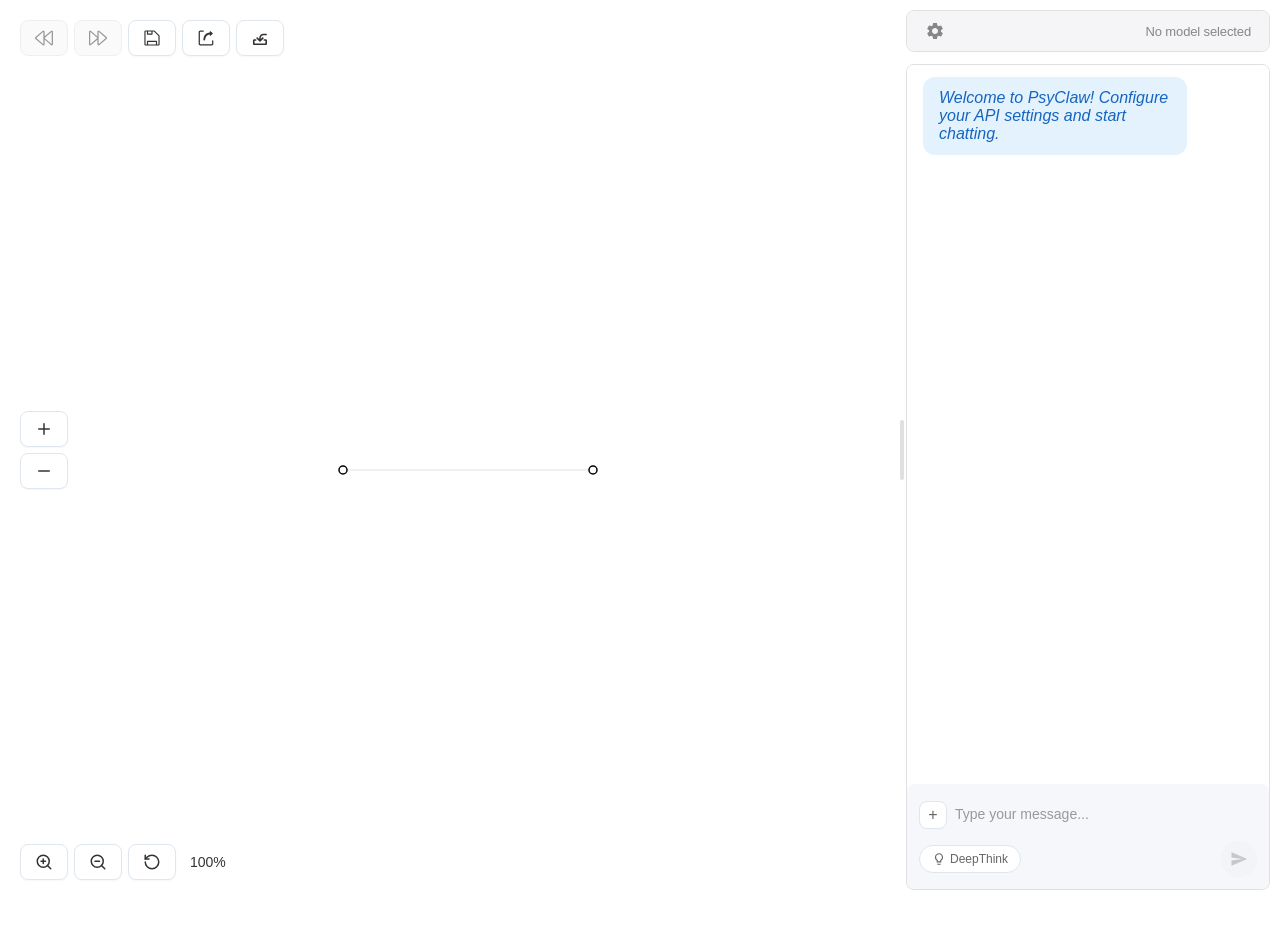
==== card.html @ e0f22694 "refactor(loop): 合并层级计算函数并优化预览逻辑 docs: 更新删除routine后的流程图重建文档  fix(loop): 修复label验证逻辑的bug" ====
<!DOCTYPE html>
<html lang="zh-CN">
<head>
    <meta charset="UTF-8">
    <meta name="viewport" content="width=device-width, initial-scale=1.0">
    <title>PsyClaw</title>
    <style>
        * {
            margin: 0;
            padding: 0;
            box-sizing: border-box;
        }

        body {
            display: block;
            background: #ffffff;
            font-family: -apple-system, BlinkMacSystemFont, 'SF Pro Text', 'Helvetica Neue', Arial, sans-serif;
            overflow: hidden;
            padding: 20px;
            padding-right: 340px;
            transition: padding-right 0.1s ease;
        }

        .main-content {
            display: flex;
            gap: 20px;
            align-items: flex-start;
            justify-content: flex-start;
            flex-wrap: nowrap;
        }

        .canvas-container {
            margin-left: 0;
        }

        .container {
            position: relative;
        }

        canvas {
            background: #ffffff;
            cursor: grab;
            display: block;
            margin: auto;
            overflow: hidden;
        }

        .avtp-form {
            position: fixed;
            left: -320px;
            top: 50%;
            transform: translateY(-50%);
            width: 280px;
            max-height: 60vh;
            background: #ffffff;
            border-radius: 12px;
            box-shadow: 0 8px 30px rgba(0, 0, 0, 0.25), 0 2px 10px rgba(0, 0, 0, 0.15);
            padding: 0;
            transition: left 0.3s ease, width 0.3s ease;
            z-index: 2001;
            display: flex;
            flex-direction: column;
            overflow: hidden;
        }

        .avtp-form.visible {
            left: 20px;
        }

        .avtp-form.wide {
            width: 450px;
            max-height: 70vh;
        }

        .avtp-form-header {
            display: flex;
            justify-content: space-between;
            align-items: center;
            padding: 12px 20px;
            border-bottom: 1px solid #e0e0e0;
            flex-shrink: 0;
            background: #ffffff;
            box-shadow: 0 4px 12px rgba(0, 0, 0, 0.1);
        }

        .avtp-form-content {
            flex: 1;
            overflow-y: auto;
            padding: 20px;
        }

        .avtp-form-content::-webkit-scrollbar {
            display: none;
        }

        .avtp-form-title {
            font-size: 16px;
            font-weight: 600;
            color: #000000;
        }

        .avtp-form-close {
            width: 28px;
            height: 28px;
            border: none;
            background: #f5f5f5;
            border-radius: 6px;
            font-size: 25px;
            cursor: pointer;
            display: flex;
            align-items: center;
            justify-content: center;
            color: #666666;
            transition: all 0.2s;
        }

        .avtp-form-close:hover {
            background: #e0e0e0;
            color: #000000;
        }

        .avtp-form-back {
            width: 28px;
            height: 28px;
            border: none;
            background: #f5f5f5;
            border-radius: 6px;
            cursor: pointer;
            display: flex;
            align-items: center;
            justify-content: center;
            transition: all 0.2s;
            margin-right: 8px;
            padding: 0;
        }

        .avtp-form-back img {
            width: 18px;
            height: 18px;
        }

        .avtp-form-back:hover {
            background: #e0e0e0;
        }

        .avtp-form-back.hidden {
            display: none;
        }

        .avtp-form-group {
            margin-bottom: 16px;
        }

        .avtp-components-list {
            margin-top: 8px;
            height: 200px;
            overflow-y: auto;
            border: 1px solid #e0e0e0;
            border-radius: 8px;
            padding: 8px;
        }

        .avtp-components-list::-webkit-scrollbar {
            display: none;
        }

        .avtp-component-item {
            background: #f9f9f9;
            border: 1px solid #e0e0e0;
            border-radius: 6px;
            padding: 8px;
            margin: 6px 0;
            position: relative;
        }

        .avtp-component-header {
            display: flex;
            justify-content: space-between;
            align-items: center;
            margin-bottom: 0;
        }

        .avtp-component-title {
            font-weight: 600;
            color: #000000;
            font-size: 14px;
        }

        /* Component type colors - 浅色更浅，深色更深 */
        .avtp-component-item.keyboard {
            background: #fdf2f0;
            border-color: #922b21;
        }

        .avtp-component-item.audio {
            background: #eaf2f8;
            border-color: #1a5276;
        }

        .avtp-component-item.video {
            background: #f5eef8;
            border-color: #6c3483;
        }

        .avtp-component-item.text {
            background: #eafaf1;
            border-color: #1e8449;
        }

        .avtp-component-item.image {
            background: #fef5e7;
            border-color: #9c640c;
        }

        /* Component title colors - 更深 */
        .avtp-component-item.keyboard .avtp-component-title {
            color: #7b241c;
        }

        .avtp-component-item.audio .avtp-component-title {
            color: #154360;
        }

        .avtp-component-item.video .avtp-component-title {
            color: #5b2c6f;
        }

        .avtp-component-item.text .avtp-component-title {
            color: #145a32;
        }

        .avtp-component-item.image .avtp-component-title {
            color: #7e5109;
        }

        /* Component remove button colors - 更深 */
        .avtp-component-item.keyboard .avtp-component-remove {
            filter: invert(18%) sepia(65%) saturate(2234%) hue-rotate(338deg) brightness(95%) contrast(96%);
        }

        .avtp-component-item.audio .avtp-component-remove {
            filter: invert(18%) sepia(65%) saturate(2234%) hue-rotate(180deg) brightness(95%) contrast(96%);
        }

        .avtp-component-item.video .avtp-component-remove {
            filter: invert(18%) sepia(65%) saturate(2234%) hue-rotate(270deg) brightness(95%) contrast(96%);
        }

        .avtp-component-item.text .avtp-component-remove {
            filter: invert(18%) sepia(65%) saturate(2234%) hue-rotate(100deg) brightness(95%) contrast(96%);
        }

        .avtp-component-item.image .avtp-component-remove {
            filter: invert(18%) sepia(65%) saturate(2234%) hue-rotate(30deg) brightness(95%) contrast(96%);
        }

        .avtp-component-remove {
            background: none;
            border: none;
            padding: 4px;
            cursor: pointer;
            display: flex;
            align-items: center;
            justify-content: center;
        }

        .avtp-component-remove img {
            width: 20px;
            height: 20px;
        }

        .avtp-add-buttons {
            display: flex;
            gap: 8px;
            margin-top: 12px;
            flex-wrap: wrap;
        }

        .avtp-add-btn {
            padding: 6px 12px;
            border: 1.5px solid #e0e0e0;
            border-radius: 6px;
            background: white;
            cursor: pointer;
            font-size: 12px;
            transition: all 0.2s;
        }

        .avtp-add-btn:hover {
            border-color: #000000;
            background: #f5f5f5;
        }

        .form-group-margin-top {
            margin-top: 16px;
        }

        .avtp-form-label {
            display: block;
            font-size: 12px;
            font-weight: 500;
            color: #666666;
            margin-bottom: 6px;
        }

        .avtp-form-input {
            width: 100%;
            padding: 10px 12px;
            border: 1.5px solid #e0e0e0;
            border-radius: 8px;
            font-size: 14px;
            font-family: inherit;
            transition: border-color 0.2s;
        }

        .avtp-form-input:focus {
            outline: none;
            border-color: #000000;
        }

        .avtp-form-checkbox {
            display: flex;
            align-items: center;
            gap: 8px;
            margin-top: 12px;
        }

        .avtp-form-checkbox input[type="checkbox"] {
            width: 18px;
            height: 18px;
            margin: 0;
            cursor: pointer;
            vertical-align: middle;
        }

        .avtp-form-checkbox label {
            font-size: 13px;
            color: #000000;
            cursor: pointer;
            line-height: 1;
            vertical-align: middle;
        }

        .avtp-input-with-icon {
            position: relative;
            display: flex;
            align-items: center;
        }

        .avtp-input-with-icon .avtp-form-input {
            padding-right: 40px;
        }

        .avtp-keyboard-btn {
            position: absolute;
            right: 8px;
            top: 50%;
            transform: translateY(-50%);
            background: none;
            border: none;
            cursor: pointer;
            padding: 4px;
            display: flex;
            align-items: center;
            justify-content: center;
            color: #666666;
            border-radius: 4px;
            transition: all 0.2s;
        }

        .avtp-keyboard-btn:hover {
            color: #000000;
            background: #f0f0f0;
        }

        .avtp-keyboard-modal {
            display: none;
            position: fixed;
            top: 0;
            left: 0;
            width: 100%;
            height: 100%;
            background: rgba(0, 0, 0, 0.5);
            z-index: 10000;
            justify-content: center;
            align-items: center;
        }

        .avtp-keyboard-modal.active {
            display: flex;
        }

        .confirm-modal {
            display: none;
            position: fixed;
            top: 0;
            left: 0;
            width: 100%;
            height: 100%;
            background: rgba(0, 0, 0, 0.5);
            z-index: 10000;
            justify-content: center;
            align-items: center;
        }

        .confirm-modal.active {
            display: flex;
        }

        .confirm-modal-container {
            background: #ffffff;
            border-radius: 12px;
            padding: 20px;
            box-shadow: 0 8px 32px rgba(0, 0, 0, 0.2);
            max-width: 400px;
            width: 90%;
        }

        .confirm-modal-header {
            display: flex;
            justify-content: space-between;
            align-items: center;
            margin-bottom: 16px;
        }

        .confirm-modal-title {
            font-size: 16px;
            font-weight: 600;
            color: #000000;
        }

        .confirm-modal-close {
            width: 28px;
            height: 28px;
            border: none;
            background: #f5f5f5;
            border-radius: 6px;
            cursor: pointer;
            display: flex;
            align-items: center;
            justify-content: center;
            font-size: 18px;
            color: #666666;
        }

        .confirm-modal-close:hover {
            background: #e0e0e0;
            color: #000000;
        }

        .confirm-modal-message {
            font-size: 14px;
            color: #666666;
            margin-bottom: 20px;
            line-height: 1.5;
        }

        .confirm-modal-buttons {
            display: flex;
            gap: 12px;
            justify-content: flex-end;
        }

        .confirm-modal-btn {
            padding: 10px 20px;
            border-radius: 8px;
            font-size: 14px;
            font-weight: 500;
            cursor: pointer;
            transition: all 0.2s;
        }

        .confirm-modal-btn-cancel {
            background: #ffffff;
            border: 1.5px solid #000000;
            color: #000000;
        }

        .confirm-modal-btn-cancel:hover {
            background: #f5f5f5;
        }

        .confirm-modal-btn-confirm {
            background: #000000;
            border: 1.5px solid #000000;
            color: #ffffff;
        }

        .confirm-modal-btn-confirm:hover {
            background: #333333;
        }

        .preview-modal {
            display: none;
            position: fixed;
            top: 0;
            left: 0;
            width: 100%;
            height: 100%;
            background: rgba(0, 0, 0, 0.6);
            z-index: 10001;
            justify-content: center;
            align-items: center;
        }

        .preview-modal.active {
            display: flex;
        }

        .preview-modal-container {
            background: #ffffff;
            border-radius: 12px;
            padding: 20px;
            box-shadow: 0 8px 32px rgba(0, 0, 0, 0.3);
            max-width: 800px;
            width: 90%;
            max-height: 80vh;
            display: flex;
            flex-direction: column;
        }

        .preview-modal-header {
            display: flex;
            justify-content: space-between;
            align-items: center;
            margin-bottom: 16px;
            flex-shrink: 0;
        }

        .preview-modal-title {
            font-size: 16px;
            font-weight: 600;
            color: #000000;
        }

        .preview-modal-close {
            width: 28px;
            height: 28px;
            border: none;
            background: #f5f5f5;
            border-radius: 6px;
            cursor: pointer;
            display: flex;
            align-items: center;
            justify-content: center;
            font-size: 18px;
            color: #666666;
        }

        .preview-modal-close:hover {
            background: #e0e0e0;
            color: #000000;
        }

        .preview-modal-content {
            flex: 1;
            overflow: auto;
            display: flex;
            flex-direction: column;
            gap: 16px;
        }

        .preview-canvas-container {
            border: 1px solid #e0e0e0;
            border-radius: 8px;
            overflow: hidden;
            background: #fafafa;
            min-height: 200px;
            display: flex;
            justify-content: center;
            align-items: center;
        }

        .preview-canvas {
            max-width: 100%;
            max-height: 400px;
        }

        .preview-info {
            font-size: 14px;
            color: #666666;
            line-height: 1.5;
        }

        .preview-info ul {
            margin: 8px 0;
            padding-left: 20px;
        }

        .preview-info li {
            margin: 4px 0;
        }

        .preview-modal-buttons {
            display: flex;
            gap: 12px;
            justify-content: flex-end;
            margin-top: 16px;
            flex-shrink: 0;
        }

        .preview-modal-btn {
            padding: 10px 20px;
            border-radius: 8px;
            font-size: 14px;
            font-weight: 500;
            cursor: pointer;
            transition: all 0.2s;
        }

        .preview-modal-btn-cancel {
            background: #ffffff;
            border: 1.5px solid #000000;
            color: #000000;
        }

        .preview-modal-btn-cancel:hover {
            background: #f5f5f5;
        }

        .preview-modal-btn-confirm {
            background: #000000;
            border: 1.5px solid #000000;
            color: #ffffff;
        }

        .preview-modal-btn-confirm:hover {
            background: #333333;
        }

        .avtp-keyboard-container {
            background: #ffffff;
            border-radius: 12px;
            padding: 20px;
            box-shadow: 0 8px 32px rgba(0, 0, 0, 0.2);
            max-width: 900px;
            width: 95%;
            overflow-x: auto;
        }

        .avtp-keyboard-header {
            display: flex;
            justify-content: space-between;
            align-items: center;
            margin-bottom: 16px;
        }

        .avtp-keyboard-title {
            font-size: 16px;
            font-weight: 600;
            color: #000000;
        }

        .avtp-keyboard-close {
            width: 28px;
            height: 28px;
            border: none;
            background: #f5f5f5;
            border-radius: 6px;
            cursor: pointer;
            display: flex;
            align-items: center;
            justify-content: center;
            font-size: 18px;
            color: #666666;
            transition: all 0.2s;
        }

        .avtp-keyboard-close:hover {
            background: #e0e0e0;
            color: #000000;
        }

        .avtp-keyboard-grid {
            display: flex;
            flex-direction: column;
            gap: 6px;
            margin-bottom: 12px;
        }

        .avtp-keyboard-row {
            display: flex;
            gap: 6px;
            justify-content: center;
        }

        .avtp-keyboard-key {
            padding: 12px 8px;
            min-width: 40px;
            border: 1.5px solid #e0e0e0;
            border-radius: 6px;
            background: #ffffff;
            cursor: pointer;
            font-size: 13px;
            font-family: inherit;
            color: #000000;
            transition: all 0.15s;
            text-align: center;
        }

        .avtp-keyboard-key:hover {
            border-color: #000000;
            background: #f5f5f5;
        }

        .avtp-keyboard-key.selected {
            background: #000000;
            color: #ffffff;
            border-color: #000000;
        }

        .avtp-keyboard-key.wide {
            min-width: 80px;
        }

        .avtp-keyboard-key.space-key {
            min-width: 280px;
        }

        .avtp-keyboard-selected {
            margin-top: 16px;
            padding: 12px;
            background: #f5f5f5;
            border-radius: 8px;
        }

        .avtp-keyboard-selected-label {
            font-size: 12px;
            color: #666666;
            margin-bottom: 8px;
        }

        .avtp-keyboard-selected-keys {
            display: flex;
            flex-wrap: wrap;
            gap: 6px;
        }

        .avtp-keyboard-selected-key {
            display: inline-flex;
            align-items: center;
            gap: 4px;
            padding: 4px 8px;
            background: #000000;
            color: #ffffff;
            border-radius: 4px;
            font-size: 12px;
        }

        .avtp-keyboard-selected-key button {
            background: none;
            border: none;
            color: #ffffff;
            cursor: pointer;
            padding: 0;
            font-size: 14px;
            line-height: 1;
        }

        .avtp-keyboard-actions {
            display: flex;
            gap: 8px;
            margin-top: 16px;
            justify-content: flex-end;
        }

        .avtp-keyboard-btn-secondary {
            padding: 8px 16px;
            border: 1.5px solid #e0e0e0;
            border-radius: 6px;
            background: #ffffff;
            cursor: pointer;
            font-size: 14px;
            font-family: inherit;
            color: #000000;
            transition: all 0.2s;
        }

        .avtp-keyboard-btn-secondary:hover {
            background: #f5f5f5;
        }

        .avtp-keyboard-btn-primary {
            padding: 8px 16px;
            border: none;
            border-radius: 6px;
            background: #000000;
            cursor: pointer;
            font-size: 14px;
            font-family: inherit;
            color: #ffffff;
            transition: all 0.2s;
        }

        .avtp-keyboard-btn-primary:hover {
            background: #333333;
        }

        .avtp-form-row {
            display: grid;
            grid-template-columns: 1fr 1fr;
            gap: 16px;
            margin-bottom: 16px;
        }

        .avtp-form-select {
            width: 100%;
            padding: 10px 12px;
            border: 1.5px solid #e0e0e0;
            border-radius: 8px;
            font-size: 14px;
            font-family: inherit;
            background: #ffffff;
            cursor: pointer;
        }

        .avtp-form-select:focus {
            outline: none;
            border-color: #000000;
        }

        .routine-controls {
            position: fixed;
            left: 20px;
            top: 50%;
            transform: translateY(-50%);
            display: flex;
            flex-direction: column;
            gap: 6px;
            z-index: 1000;
        }

        .viewport-controls {
            position: fixed;
            bottom: 20px;
            left: 20px;
            display: flex;
            gap: 6px;
            z-index: 1000;
            width: auto;
            flex-shrink: 0;
        }

        .zoom-level {
            display: flex;
            align-items: center;
            padding: 0 8px;
            font-size: 14px;
            font-weight: 500;
            color: #333;
            min-width: 50px;
            text-align: center;
        }

        .routine-btn {
            padding: 10px 20px;
            border: 1.5px solid #000000;
            background: #ffffff;
            border-radius: 8px;
            font-size: 14px;
            font-weight: 500;
            cursor: pointer;
            transition: all 0.2s;
        }

        .routine-btn:hover {
            background: #f5f5f5;
            transform: scale(1.05);
        }

        .routine-btn:active {
            transform: scale(0.95);
        }

        .routine-btn:disabled {
            opacity: 0.5;
            cursor: not-allowed;
        }

        .form-group-hidden {
            display: none;
        }

        .form-row-margin {
            margin-top: 12px;
        }

        .checkbox-margin-top-12 {
            margin-top: 12px;
        }

        .checkbox-margin-top-8 {
            margin-top: 8px !important;
        }

        .hint-text {
            font-size: 11px;
            color: #999999;
            margin-top: 8px;
        }

        .conditions-table-container {
            border: 1.5px solid #e0e0e0;
            border-radius: 8px;
            overflow: hidden;
            margin-top: 8px;
        }

        .conditions-table-header {
            display: flex;
            justify-content: space-between;
            align-items: center;
            padding: 8px 12px;
            background: #f5f5f7;
            border-bottom: 1px solid #e0e0e0;
        }

        .conditions-table-title {
            font-size: 12px;
            font-weight: 500;
            color: #666666;
        }

        .conditions-table-actions {
            display: flex;
            gap: 6px;
        }

        .conditions-btn {
            padding: 4px 10px;
            border: 1px solid #e0e0e0;
            background: #ffffff;
            border-radius: 4px;
            font-size: 12px;
            font-weight: 500;
            color: #666666;
            cursor: pointer;
            transition: all 0.2s;
            display: flex;
            align-items: center;
            gap: 4px;
        }

        .conditions-btn:hover {
            background: #f0f0f0;
            border-color: #000000;
            color: #000000;
        }

        .conditions-btn.add-btn {
            color: #2e7d32;
            border-color: #c8e6c9;
        }

        .conditions-btn.add-btn:hover {
            background: #e8f5e9;
        }

        .conditions-btn.delete-btn {
            color: #c62828;
            border-color: #ffcdd2;
        }

        .conditions-btn.delete-btn:hover {
            background: #ffebee;
        }

        .conditions-table {
            width: 100%;
            border-collapse: collapse;
            background: #ffffff;
            table-layout: fixed;
        }

        .conditions-table th {
            padding: 8px 8px;
            text-align: left;
            font-size: 12px;
            font-weight: 500;
            color: #666666;
            background: #fafafa;
            border-bottom: 1.5px solid #e0e0e0;
            white-space: nowrap;
        }

        .conditions-table td {
            padding: 6px 8px;
            border-bottom: 1px solid #f0f0f0;
            white-space: nowrap;
        }

        .conditions-table input {
            width: 100%;
            padding: 6px 8px;
            border: 1px solid #e0e0e0;
            border-radius: 4px;
            font-size: 12px;
            font-family: inherit;
            transition: border-color 0.2s;
            box-sizing: border-box;
        }

        .conditions-table tr:hover {
            background: #fafafa;
        }

        .conditions-table tr:last-child td {
            border-bottom: none;
        }

        .conditions-table input {
            width: 100%;
            padding: 6px 8px;
            border: 1px solid #e0e0e0;
            border-radius: 4px;
            font-size: 12px;
            font-family: inherit;
            transition: border-color 0.2s;
        }

        .conditions-table input:focus {
            outline: none;
            border-color: #000000;
        }

        .conditions-table .row-actions {
            display: flex;
            justify-content: center;
            gap: 4px;
        }

        .conditions-table .remove-row-btn {
            width: 24px;
            height: 24px;
            border: none;
            background: transparent;
            color: #999999;
            cursor: pointer;
            display: flex;
            align-items: center;
            justify-content: center;
            border-radius: 4px;
            transition: all 0.2s;
            padding: 0;
        }

        .conditions-table .remove-row-btn:hover {
            background: #ffebee;
            color: #c62828;
        }

        .conditions-empty-state {
            padding: 20px;
            text-align: center;
            color: #999999;
            font-size: 12px;
        }

        .conditions-mode-switch {
            display: flex;
            gap: 8px;
            margin-bottom: 8px;
        }

        .mode-btn {
            flex: 1;
            padding: 6px 12px;
            border: 1px solid #e0e0e0;
            background: #ffffff;
            border-radius: 6px;
            font-size: 11px;
            font-weight: 500;
            color: #666666;
            cursor: pointer;
            transition: all 0.2s;
        }

        .mode-btn.active {
            background: #000000;
            color: #ffffff;
            border-color: #000000;
        }

        .mode-btn:hover:not(.active) {
            background: #f5f5f5;
        }

        .form-group-visible {
            display: block;
        }

        .chatbot-panel {
            position: fixed;
            right: 0;
            top: 0;
            transform: none;
            width: 30%;
            min-width: 20%;
            max-width: 50%;
            background: #ffffff;
            border-radius: 0;
            overflow: hidden;
            height: 100vh;
            z-index: 1000;
        }

        .chatbot-resizer {
            position: absolute;
            left: 0;
            top: 0;
            bottom: 0;
            width: 12px;
            cursor: ew-resize;
            z-index: 1002;
            display: flex;
            align-items: center;
            justify-content: center;
            pointer-events: auto;
        }

        .chatbot-resizer::after {
            content: '';
            width: 4px;
            height: 60px;
            background: #e0e0e0;
            border-radius: 2px;
            transition: background 0.2s;
        }

        .chatbot-resizer:hover::after {
            background: #999999;
        }

        #chatbotFrame {
            width: 100%;
            height: 100%;
            border: none;
        }

        .undo-button-container {
            position: fixed;
            top: 20px;
            left: 20px;
            z-index: 2000;
            display: flex;
            gap: 6px;
        }

        .undo-button, .action-button {
            display: flex;
            align-items: center;
            gap: 6px;
            padding: 8px 14px;
            background: #ffffff;
            border: 1px solid #e0e6ed;
            border-radius: 8px;
            font-size: 13px;
            font-weight: 500;
            color: #333333;
            cursor: pointer;
            transition: all 0.2s;
            box-shadow: 0 1px 2px rgba(0, 0, 0, 0.04);
        }

        .undo-button:hover:not(:disabled), .action-button:hover {
            background: #f0f2f5;
            border-color: #b8c6db;
            color: #333333;
            box-shadow: 0 2px 4px rgba(0, 0, 0, 0.08);
        }

        .undo-button:active:not(:disabled), .action-button:active {
            background: #e8e8e8;
            transform: scale(0.98);
        }

        .undo-button:disabled {
            opacity: 0.5;
            cursor: not-allowed;
            background: #f5f5f5;
            border-color: #e0e0e0;
            box-shadow: none;
        }

        .undo-icon, .action-icon {
            font-size: 14px;
            font-weight: 600;
            line-height: 1;
            transition: transform 0.2s;
            color: currentColor;
            display: flex;
            align-items: center;
            justify-content: center;
        }

        .undo-icon svg, .action-icon svg {
            color: currentColor;
        }

        .undo-count {
            font-size: 13px;
            font-weight: 500;
            line-height: 1;
            min-width: 16px;
            text-align: center;
        }

        .conditions-table th:first-child {
            width: 120px;
        }

        .conditions-table th:nth-child(n+2) {
            min-width: 140px;
        }

        .conditions-table th:last-child {
            width: 40px;
        }

        .condition-var-name-input {
            flex: 1;
            min-width: 80px;
        }



        .condition-row-name-header {
            font-weight: 600;
            color: #000000;
        }

        .condition-var-name-input {
            font-weight: 500;
            color: #1a73e8;
        }

        .condition-var-name-input.auto-detected {
            background: #e8f0fe;
            color: #0d47a1;
            border-color: #0d47a1;
        }

        .condition-var-name-input.auto-detected::after {
            content: 'Auto';
            font-size: 9px;
            margin-left: 6px;
            padding: 2px 6px;
            background: #0d47a1;
            color: #ffffff;
            border-radius: 3px;
            font-weight: 500;
        }

        .conditions-empty-state.hidden {
            display: none;
        }

        #conditionsTableView.hidden {
            display: none;
        }

        /* Variable Selector Styles */
        .variable-selector {
            margin-bottom: 16px;
            padding: 12px;
            background: #f8f9fa;
            border-radius: 8px;
            border: 1px solid #e0e0e0;
        }

        .variable-selector-header {
            display: flex;
            justify-content: space-between;
            align-items: center;
            margin-bottom: 10px;
        }

        .variable-selector-title {
            font-size: 13px;
            font-weight: 600;
            color: #333;
        }

        .variable-selector-actions {
            display: flex;
            gap: 8px;
        }

        .variable-selector-btn {
            font-size: 11px;
            padding: 4px 10px;
            border: 1px solid #ddd;
            background: #fff;
            border-radius: 4px;
            cursor: pointer;
            color: #666;
            transition: all 0.2s;
        }

        .variable-selector-btn:hover {
            background: #f0f0f0;
            border-color: #ccc;
        }

        .variable-tags-container {
            display: flex;
            flex-wrap: wrap;
            gap: 8px;
            min-height: 32px;
        }

        .variable-tag {
            display: inline-flex;
            align-items: center;
            gap: 6px;
            padding: 6px 12px;
            border-radius: 16px;
            font-size: 12px;
            font-weight: 500;
            cursor: pointer;
            transition: all 0.2s;
            user-select: none;
            border: 2px solid transparent;
        }

        .variable-tag.selected {
            background: #e3f2fd;
            color: #1565c0;
            border-color: #1565c0;
        }

        .variable-tag:not(.selected) {
            background: #fff;
            color: #666;
            border-color: #ddd;
        }

        .variable-tag:hover {
            transform: translateY(-1px);
            box-shadow: 0 2px 4px rgba(0,0,0,0.1);
        }

        .variable-tag.selected:hover {
            background: #bbdefb;
        }

        .variable-tag:not(.selected):hover {
            background: #f5f5f5;
            border-color: #bbb;
        }

        .variable-tag-checkbox {
            width: 14px;
            height: 14px;
            display: flex;
            align-items: center;
            justify-content: center;
        }

        .variable-tag.selected .variable-tag-checkbox::after {
            content: '✓';
            font-size: 10px;
            font-weight: bold;
        }

        .variable-tag-source {
            font-size: 10px;
            opacity: 0.7;
            margin-left: 4px;
            padding: 2px 5px;
            background: rgba(0,0,0,0.05);
            border-radius: 3px;
        }

        .variable-selector-empty {
            font-size: 12px;
            color: #999;
            font-style: italic;
            padding: 8px 0;
        }

        @keyframes slideIn {
            from {
                transform: translateX(400px);
                opacity: 0;
            }
            to {
                transform: translateX(0);
                opacity: 1;
            }
        }

        @keyframes slideOut {
            from {
                transform: translateX(0);
                opacity: 1;
            }
            to {
                transform: translateX(400px);
                opacity: 0;
            }
        }
    </style>
</head>
<body>
    <div class="undo-button-container">
        <button class="undo-button" id="backwardButton" title="Backward" disabled>
            <span class="undo-icon">
                <svg width="18" height="18" viewBox="0 0 1241 1024" fill="currentColor" stroke="currentColor" stroke-width="1.5" stroke-linecap="round" stroke-linejoin="round">
                    <path d="M1155.12158 1022.906253a82.893312 82.893312 0 0 1-55.633095-22.809569l-436.163468-377.192387v313.770658a86.231298 86.231298 0 0 1-50.626117 78.998996A82.336981 82.336981 0 0 1 520.347962 1001.765677L29.664061 575.616166A87.34396 87.34396 0 0 1 28.551399 445.434723L521.460624 22.623198A82.336981 82.336981 0 0 1 612.6989 7.602262a86.231298 86.231298 0 0 1 51.182448 79.555327v311.545334L1098.932154 22.623198a82.336981 82.336981 0 0 1 89.569283-15.020936 86.231298 86.231298 0 0 1 51.182448 79.555327v848.961036a86.231298 86.231298 0 0 1-51.738778 79.555326 83.449643 83.449643 0 0 1-32.823527 7.232302z m-493.465556-514.049801l492.352894 428.931165V86.601258z m-85.118636-423.924187L84.184494 508.856452l492.352894 428.931165V86.601258z"></path>
                </svg>
            </span>
        </button>
        <button class="undo-button" id="forwardButton" title="Forward" disabled>
            <span class="undo-icon">
                <svg width="18" height="18" viewBox="0 0 1239 1024" fill="currentColor" stroke="currentColor" stroke-width="1.5" stroke-linecap="round" stroke-linejoin="round">
                    <path d="M662.929155 1023.027623a83.489741 83.489741 0 0 1-33.395896-7.235778 86.272732 86.272732 0 0 1-51.207041-79.593553v-311.695031L140.839976 1001.876889a82.376544 82.376544 0 0 1-89.612321 15.028153A86.272732 86.272732 0 0 1 0.020614 936.198292V86.82933A86.272732 86.272732 0 0 1 51.784253 7.235778a82.376544 82.376544 0 0 1 89.612322 15.584751l436.373044 377.373628V86.82933a86.272732 86.272732 0 0 1 51.76364-79.593552 82.376544 82.376544 0 0 1 90.16892 15.584751L1210.621854 445.278617a87.385929 87.385929 0 0 1 0 128.574201L718.588982 1001.876889a82.933142 82.933142 0 0 1-55.659827 21.150734z m-578.862202-87.385929l492.58947-424.127883-490.919675-426.910874v851.595355z m577.749005 0l492.589471-424.127883-490.919676-426.910874v851.595355z"></path>
                </svg>
            </span>
        </button>
        <button class="action-button" id="saveButton" title="Save">
            <span class="action-icon">
                <svg width="18" height="18" viewBox="0 0 1024 1024" fill="currentColor" stroke="currentColor" stroke-width="1.5" stroke-linecap="round" stroke-linejoin="round">
                    <path d="M925.248 356.928l-258.176-258.176a64 64 0 0 0-45.248-18.752H144a64 64 0 0 0-64 64v736a64 64 0 0 0 64 64h736a64 64 0 0 0 64-64V402.176a64 64 0 0 0-18.752-45.248zM288 144h192V256H288V144z m448 736H288V736h448v144z m144 0H800V704a32 32 0 0 0-32-32H256a32 32 0 0 0-32 32v176H144v-736H224V288a32 32 0 0 0 32 32h256a32 32 0 0 0 32-32V144h77.824l258.176 258.176V880z"></path>
                </svg>
            </span>
        </button>
        <button class="action-button" id="saveXMLButton" title="Export as PsychoPy .psyexp">
            <span class="action-icon">
                <svg width="18" height="18" viewBox="0 0 1024 1024" fill="currentColor" stroke="currentColor" stroke-width="1.5" stroke-linecap="round" stroke-linejoin="round">
                    <path d="M883.3 228.2l-96.4-86.8c-15.9-15.9-42-15.9-58 0v57.8c-37.6 4.3-98.9 16-160.6 47.7-88.8 45.7-194.7 141.4-203.4 339-0.8 11.2-0.9 18-0.9 19h0.4v2.5c-0.1 27.5 22 49.9 49.5 50.2 27.6 0.3 50.2-21.9 50.5-49.5 0-5.5 0.2-10.9 0.4-16.2 2.1-25.5 10.1-84 40.5-141 22.5-42.1 52.8-75.5 90.4-99.4 37-23.5 81.7-38.2 133.3-43.8v64.6c15.9 15.9 42 15.9 58 0l96.4-86.1c15.9-16 15.9-42.1-0.1-58z" fill="currentColor"></path>
                    <path d="M834.8 932.4H188.4c-25.4 0-49.1-9.9-66.9-27.8C103.8 886.7 94 863.1 94 838V185.7c0-52 42.3-94.3 94.4-94.3H353c19.3 0 35 15.7 35 35s-15.7 35-35 35H188.4c-13.5 0-24.4 10.9-24.4 24.3V838c0 6.4 2.6 12.7 7.3 17.4 4.5 4.5 10.6 7 17.1 7h646.4c6.4 0 12.6-2.6 17.2-7.1 4.5-4.5 7-10.7 7-17.2V674c0-19.3 15.7-35 35-35s35 15.7 35 35v164c0 25.3-9.8 49-27.5 66.7-17.6 17.6-41.9 27.7-66.7 27.7z" fill="currentColor"></path>
                </svg>
            </span>
        </button>
        <button class="action-button" id="importButton" title="Load file">
            <span class="action-icon">
                <svg width="18" height="18" viewBox="0 0 1024 1024" fill="currentColor" stroke="currentColor" stroke-width="1.5" stroke-linecap="round" stroke-linejoin="round">
                    <path d="M557 567.36l83.18-83.18c17.574-17.574 46.066-17.574 63.64 0 17.574 17.574 17.574 46.066 0 63.64l-160 160c-17.534 17.534-45.95 17.58-63.54 0.1l-160-159c-17.628-17.52-17.718-46.012-0.2-63.64 17.52-17.628 46.012-17.718 63.64-0.2l83.28 82.76V510c0-135.31 109.69-245 245-245h150c24.852 0 45 20.148 45 45s-20.148 45-45 45h-150c-85.604 0-155 69.396-155 155v57.36z m196.546 105.64c-24.852 0-45-20.148-45-45s20.148-45 45-45H836c41.42 0 75 33.58 75 75v180c0 41.42-33.58 75-75 75H186c-41.42 0-75-33.58-75-75v-180c0-41.42 33.58-75 75-75h80.276c24.852 0 45 20.148 45 45s-20.148 45-45 45H201v150h620v-150h-67.454z"></path>
                </svg>
            </span>
        </button>
    </div>
    <div class="main-content">
        <div class="avtp-form" id="avtpForm">
        <div class="avtp-form-header">
            <button class="avtp-form-back hidden" id="formBack">
                <img src="icon/back.svg" alt="Back">
            </button>
            <div class="avtp-form-title" id="formTitle">Audio</div>
            <button class="avtp-form-close" id="formClose">×</button>
        </div>

        <div class="avtp-form-content">
        <div class="avtp-form-group form-group-hidden" id="fileInputGroup">
            <label class="avtp-form-label">File Path / URL</label>
            <input type="text" class="avtp-form-input" id="formPath" placeholder="Enter file path or URL...">
        </div>

        <div class="avtp-form-group" id="textOptions">
            <div class="avtp-form-group">
                <label class="avtp-form-label">Text Content</label>
                <input type="text" class="avtp-form-input" id="formText" placeholder="Enter text...">
            </div>
            <div class="avtp-form-row">
                <div>
                    <label class="avtp-form-label">Font</label>
                    <input type="text" class="avtp-form-input" id="formFont" placeholder="Arial">
                </div>
                <div>
                    <label class="avtp-form-label">Letter Height</label>
                    <input type="text" class="avtp-form-input" id="formLetterHeight" step="0.01" placeholder="0.05">
                </div>
            </div>
            <div class="avtp-form-row form-row-margin">
                <div>
                    <label class="avtp-form-label">Color</label>
                    <input type="text" class="avtp-form-input" id="formColor" placeholder="white">
                </div>
            </div>
            <div class="avtp-form-row form-row-margin">
                <div>
                    <label class="avtp-form-label">Pos X</label>
                    <input type="text" class="avtp-form-input" id="formPosX" step="1" placeholder="0">
                </div>
                <div>
                    <label class="avtp-form-label">Pos Y</label>
                    <input type="text" class="avtp-form-input" id="formPosY" step="1" placeholder="0">
                </div>
            </div>
            <div class="avtp-form-row form-row-margin">
                <div>
                    <label class="avtp-form-label">Opacity</label>
                    <input type="text" class="avtp-form-input" id="formOpacity" step="0.1" min="0" max="1" placeholder="1.0">
                </div>
                <div>
                    <label class="avtp-form-label">Orientation</label>
                    <input type="text" class="avtp-form-input" id="formOri" step="1" placeholder="0">
                </div>
            </div>
            <div class="avtp-form-row form-row-margin">
                <div>
                    <label class="avtp-form-label">Contrast</label>
                    <input type="text" class="avtp-form-input" id="formContrast" step="0.1" min="-1" max="1" placeholder="1.0">
                </div>
                <div>
                    <label class="avtp-form-label" for="formWrapWidth">Wrap Width</label>
                    <input type="text" class="avtp-form-input" id="formWrapWidth" step="1" aria-label="Wrap Width">
                </div>
            </div>
            <div class="avtp-form-checkbox">
                <input type="checkbox" id="formDraggable">
                <label for="formDraggable">Draggable</label>
            </div>
            <div class="avtp-form-row form-row-margin">
                <div>
                    <label class="avtp-form-label" for="formFlip">Flip</label>
                    <select class="avtp-form-select" id="formFlip" aria-label="Flip">
                        <option value="None">None</option>
                        <option value="horiz">Horizontal</option>
                        <option value="vert">Vertical</option>
                    </select>
                </div>
                <div>
                    <label class="avtp-form-label" for="formLanguageStyle">Language Style</label>
                    <select class="avtp-form-select" id="formLanguageStyle" aria-label="Language Style">
                        <option value="LTR">LTR</option>
                        <option value="RTL">RTL</option>
                        <option value="Arabic">Arabic</option>
                    </select>
                </div>
            </div>
            <div class="avtp-form-group form-group-margin-top">
                <label class="avtp-form-label" for="formUnits">Units</label>
                <select class="avtp-form-select" id="formUnits" aria-label="Units">
                    <option value="from exp settings">from exp settings</option>
                    <option value="norm">norm</option>
                    <option value="cm">cm</option>
                    <option value="deg">deg</option>
                    <option value="pix">pix</option>
                    <option value="height">height</option>
                </select>
            </div>
        </div>

        <div class="avtp-form-group form-group-hidden" id="videoOptions">
            <div class="avtp-form-row">
                <div>
                    <label class="avtp-form-label">Volume</label>
                    <input type="text" class="avtp-form-input" id="formVolume" step="0.1" min="0" max="1" placeholder="1.0">
                </div>
                <div>
                    <label class="avtp-form-label">Size Width</label>
                    <input type="text" class="avtp-form-input" id="formSizeW" step="1" placeholder="">
                </div>
            </div>
            <div class="avtp-form-row form-row-margin">
                <div>
                    <label class="avtp-form-label">Size Height</label>
                    <input type="text" class="avtp-form-input" id="formSizeH" step="1" placeholder="">
                </div>
                <div>
                    <label class="avtp-form-label">Anchor</label>
                    <select class="avtp-form-select" id="formAnchor">
                        <option value="center">center</option>
                        <option value="top-center">top-center</option>
                        <option value="bottom-center">bottom-center</option>
                        <option value="center-left">center-left</option>
                        <option value="center-right">center-right</option>
                        <option value="top-left">top-left</option>
                        <option value="top-right">top-right</option>
                        <option value="bottom-left">bottom-left</option>
                        <option value="bottom-right">bottom-right</option>
                    </select>
                </div>
            </div>
            <div class="avtp-form-row form-row-margin">
                <div>
                    <label class="avtp-form-label">Units</label>
                    <select class="avtp-form-select" id="formVideoUnits">
                        <option value="from exp settings">from exp settings</option>
                        <option value="norm">norm</option>
                        <option value="cm">cm</option>
                        <option value="deg">deg</option>
                        <option value="pix">pix</option>
                        <option value="height">height</option>
                    </select>
                </div>
                <div>
                    <label class="avtp-form-label">Opacity</label>
                    <input type="text" class="avtp-form-input" id="formVideoOpacity" step="0.1" min="0" max="1" placeholder="1.0">
                </div>
            </div>
            <div class="avtp-form-checkbox">
                <input type="checkbox" id="formLoop">
                <label for="formLoop">Loop video</label>
            </div>
            <div class="avtp-form-checkbox checkbox-margin-top-8">
                <input type="checkbox" id="formVideoStopWithRoutine">
                <label for="formVideoStopWithRoutine">Stop with Routine</label>
            </div>
            <div class="avtp-form-checkbox checkbox-margin-top-8">
                <input type="checkbox" id="formVideoForceEndRoutine">
                <label for="formVideoForceEndRoutine">Force End Routine</label>
            </div>
        </div>

        <div class="avtp-form-group form-group-hidden" id="audioOptions">
            <div class="avtp-form-group">
                <label class="avtp-form-label">Volume</label>
                <input type="text" class="avtp-form-input" id="formAudioVolume" step="0.1" min="0" max="1" placeholder="1.0">
            </div>
            <div class="avtp-form-checkbox">
                <input type="checkbox" id="formAudioStopWithRoutine">
                <label for="formAudioStopWithRoutine">Stop with Routine</label>
            </div>
            <div class="avtp-form-checkbox checkbox-margin-top-8">
                <input type="checkbox" id="formAudioForceEndRoutine">
                <label for="formAudioForceEndRoutine">Force End Routine</label>
            </div>
        </div>

        <div class="avtp-form-group form-group-hidden" id="imageOptions">
            <div class="avtp-form-row">
                <div>
                    <label class="avtp-form-label">Size Width</label>
                    <input type="text" class="avtp-form-input" id="formImageSizeW" step="1" placeholder="">
                </div>
                <div>
                    <label class="avtp-form-label">Size Height</label>
                    <input type="text" class="avtp-form-input" id="formImageSizeH" step="1" placeholder="">
                </div>
            </div>
            <div class="avtp-form-row form-row-margin">
                <div>
                    <label class="avtp-form-label">Pos X</label>
                    <input type="text" class="avtp-form-input" id="formImagePosX" step="1" placeholder="0">
                </div>
                <div>
                    <label class="avtp-form-label">Pos Y</label>
                    <input type="text" class="avtp-form-input" id="formImagePosY" step="1" placeholder="0">
                </div>
            </div>
            <div class="avtp-form-row form-row-margin">
                <div>
                    <label class="avtp-form-label">Opacity</label>
                    <input type="text" class="avtp-form-input" id="formImageOpacity" step="0.1" min="0" max="1" placeholder="1.0">
                </div>
                <div>
                    <label class="avtp-form-label">Orientation</label>
                    <input type="text" class="avtp-form-input" id="formImageOri" step="1" placeholder="0">
                </div>
            </div>
            <div class="avtp-form-row form-row-margin">
                <div>
                    <label class="avtp-form-label">Contrast</label>
                    <input type="text" class="avtp-form-input" id="formImageContrast" step="0.1" min="-1" max="1" placeholder="1.0">
                </div>
                <div>
                    <label class="avtp-form-label">Color</label>
                    <input type="text" class="avtp-form-input" id="formImageColor" placeholder="$[1,1,1]">
                </div>
            </div>
            <div class="avtp-form-row form-row-margin">
                <div>
                    <label class="avtp-form-label">Color Space</label>
                    <select class="avtp-form-select" id="formImageColorSpace">
                        <option value="rgb">rgb</option>
                        <option value="rgb255">rgb255</option>
                        <option value="hsv">hsv</option>
                        <option value="graya">graya</option>
                        <option value="dkl">dkl</option>
                    </select>
                </div>
                <div>
                    <label class="avtp-form-label">Flip</label>
                    <select class="avtp-form-select" id="formImageFlip">
                        <option value="None">None</option>
                        <option value="horiz">Horizontal</option>
                        <option value="vert">Vertical</option>
                    </select>
                </div>
            </div>
            <div class="avtp-form-row form-row-margin">
                <div>
                    <label class="avtp-form-label">Interpolate</label>
                    <select class="avtp-form-select" id="formImageInterpolate">
                        <option value="linear">linear</option>
                        <option value="nearest">nearest</option>
                    </select>
                </div>
                <div>
                    <label class="avtp-form-label">Texture Resolution</label>
                    <select class="avtp-form-select" id="formImageTextureRes">
                        <option value="32">32</option>
                        <option value="64">64</option>
                        <option value="128">128</option>
                        <option value="256">256</option>
                        <option value="512">512</option>
                        <option value="1024">1024</option>
                    </select>
                </div>
            </div>
            <div class="avtp-form-checkbox">
                <input type="checkbox" id="formImageDraggable">
                <label for="formImageDraggable">Draggable</label>
            </div>
            <div class="avtp-form-group form-group-margin-top">
                <label class="avtp-form-label">Units</label>
                <select class="avtp-form-select" id="formImageUnits">
                    <option value="from exp settings">from exp settings</option>
                    <option value="norm">norm</option>
                    <option value="cm">cm</option>
                    <option value="deg">deg</option>
                    <option value="pix">pix</option>
                    <option value="height">height</option>
                </select>
            </div>
        </div>

        <div class="avtp-form-group form-group-hidden" id="keyboardOptions">
            <label class="avtp-form-label">Allowed Keys</label>
            <div class="avtp-input-with-icon">
                <input type="text" class="avtp-form-input" id="formKeys" value="Space, F, J" placeholder="e.g., Space, F, J">
                <button type="button" class="avtp-keyboard-btn" id="openKeyboardBtn" title="Open Keyboard">
                    <svg width="20" height="20" viewBox="0 0 24 24" fill="none" stroke="currentColor" stroke-width="2" stroke-linecap="round" stroke-linejoin="round">
                        <rect x="2" y="4" width="20" height="16" rx="2" ry="2"></rect>
                        <line x1="6" y1="8" x2="6" y2="8"></line>
                        <line x1="10" y1="8" x2="10" y2="8"></line>
                        <line x1="14" y1="8" x2="14" y2="8"></line>
                        <line x1="18" y1="8" x2="18" y2="8"></line>
                        <line x1="6" y1="12" x2="6" y2="12"></line>
                        <line x1="10" y1="12" x2="10" y2="12"></line>
                        <line x1="14" y1="12" x2="14" y2="12"></line>
                        <line x1="18" y1="12" x2="18" y2="12"></line>
                        <line x1="7" y1="16" x2="17" y2="16"></line>
                    </svg>
                </button>
            </div>
            <div class="avtp-form-checkbox">
                <input type="checkbox" id="formKeyboardForceEndRoutine">
                <label for="formKeyboardForceEndRoutine">Force End Routine</label>
            </div>
        </div>

        <div class="form-group-hidden" id="loopOptions">
            <div class="avtp-form-group">
                <label class="avtp-form-label">Loop Name</label>
                <input type="text" class="avtp-form-input" id="formLoopName" placeholder="e.g., trials">
            </div>
            <div class="avtp-form-row">
                <div>
                    <label class="avtp-form-label">nTrials</label>
                    <input type="text" class="avtp-form-input" id="formLoopReps" step="1" min="1" placeholder="1">
                </div>
                <div>
                    <label class="avtp-form-label">Loop Type</label>
                    <select class="avtp-form-select" id="formLoopType">
                        <option value="random">random</option>
                        <option value="sequential">sequential</option>
                        <option value="fullRandom">fullRandom</option>
                    </select>
                </div>
            </div>
            <div class="avtp-form-group">
                <div id="conditionsTableView">
                    <!-- Variable Selector -->
                    <div class="variable-selector" id="variableSelector">
                        <div class="variable-selector-header">
                            <span class="variable-selector-title">Select Variables</span>
                            <div class="variable-selector-actions">
                                <button type="button" class="variable-selector-btn" id="selectAllVarsBtn">Select All</button>
                                <button type="button" class="variable-selector-btn" id="deselectAllVarsBtn">Deselect All</button>
                            </div>
                        </div>
                        <div class="variable-tags-container" id="variableTagsContainer">
                            <!-- Variable tags will be dynamically inserted here -->
                        </div>
                    </div>
                    <div class="conditions-table-container">
                        <table class="conditions-table" id="conditionsTable">
                            <thead id="conditionsTableHead">
                                <tr id="conditionsTableHeaderRow">
                                    <th class="condition-row-name-header">Condition</th>
                                </tr>
                            </thead>
                            <tbody id="conditionsTableBody">
                            </tbody>
                        </table>
                        <div class="conditions-empty-state" id="conditionsEmptyState">
                            No conditions defined. Click "Add Condition" to add a condition.
                        </div>
                        <div class="conditions-empty-state hidden" id="noVariablesState">
                            No variables detected. Add variables starting with '$' in your routines/loops first.
                        </div>
                    </div>
                    <button type="button" class="conditions-btn add-btn" id="addConditionRowBtn" style="margin-top: 12px;">
                        + Add Condition
                    </button>
                </div>
                <input type="hidden" class="avtp-form-input" id="formLoopConditions" placeholder="e.g., conditions.xlsx or [{...}]">
            </div>

        </div>

        <div class="avtp-form-group form-group-hidden" id="routineOptions">
            <div class="avtp-form-group">
                <label class="avtp-form-label">Routine Name</label>
                <input type="text" class="avtp-form-input" id="routineNameInput" placeholder="Enter routine name...">
            </div>
            <div class="avtp-form-group">
                <label class="avtp-form-label">AVTPK Components <span id="avtpComponentsCount"></span></label>
                <div class="avtp-components-list" id="avtpComponentsList">
                </div>
                <div class="avtp-add-buttons">
                    <button class="avtp-add-btn" data-type="a">A</button>
                    <button class="avtp-add-btn" data-type="v">V</button>
                    <button class="avtp-add-btn" data-type="t">T</button>
                    <button class="avtp-add-btn" data-type="p">P</button>
                    <button class="avtp-add-btn" data-type="k">K</button>
                </div>
            </div>
        </div>

        <div class="avtp-form-group">
            <label class="avtp-form-label">Start Time (ms)</label>
            <input type="text" class="avtp-form-input" id="formStartTime" step="1" placeholder="0">
        </div>

        <div class="avtp-form-group">
            <label class="avtp-form-label">Duration (ms)</label>
            <input type="text" class="avtp-form-input" id="formDuration" step="1" placeholder="3000">
            <div class="hint-text">Use -1 for infinite duration</div>
        </div>
        </div>
    </div>
</div>

<div class="canvas-container">
        <div class="routine-controls">
            <button class="action-button" id="addRoutine" title="Add Routine">
                <span class="action-icon">
                    <svg width="18" height="18" viewBox="0 0 24 24" fill="none" stroke="currentColor" stroke-width="2" stroke-linecap="round" stroke-linejoin="round">
                        <line x1="12" y1="5" x2="12" y2="19"></line>
                        <line x1="5" y1="12" x2="19" y2="12"></line>
                    </svg>
                </span>
            </button>
            <button class="action-button" id="removeRoutine" title="Remove Routine">
                <span class="action-icon">
                    <svg width="18" height="18" viewBox="0 0 24 24" fill="none" stroke="currentColor" stroke-width="2" stroke-linecap="round" stroke-linejoin="round">
                        <line x1="5" y1="12" x2="19" y2="12"></line>
                    </svg>
                </span>
            </button>
        </div>

        <div class="viewport-controls">
            <button class="action-button" id="zoomIn" title="Zoom In">
                <span class="action-icon">
                    <svg width="18" height="18" viewBox="0 0 24 24" fill="none" stroke="currentColor" stroke-width="2" stroke-linecap="round" stroke-linejoin="round">
                        <circle cx="11" cy="11" r="8"></circle>
                        <line x1="21" y1="21" x2="16.65" y2="16.65"></line>
                        <line x1="11" y1="8" x2="11" y2="14"></line>
                        <line x1="8" y1="11" x2="14" y2="11"></line>
                    </svg>
                </span>
            </button>
            <button class="action-button" id="zoomOut" title="Zoom Out">
                <span class="action-icon">
                    <svg width="18" height="18" viewBox="0 0 24 24" fill="none" stroke="currentColor" stroke-width="2" stroke-linecap="round" stroke-linejoin="round">
                        <circle cx="11" cy="11" r="8"></circle>
                        <line x1="21" y1="21" x2="16.65" y2="16.65"></line>
                        <line x1="8" y1="11" x2="14" y2="11"></line>
                    </svg>
                </span>
            </button>
            <button class="action-button" id="resetView" title="Reset View">
                <span class="action-icon">
                    <svg width="18" height="18" viewBox="0 0 24 24" fill="none" stroke="currentColor" stroke-width="2" stroke-linecap="round" stroke-linejoin="round">
                        <path d="M3 12a9 9 0 1 0 9-9 9.75 9.75 0 0 0-6.74 2.74L3 8"></path>
                        <path d="M3 3v5h5"></path>
                    </svg>
                </span>
            </button>
            <div class="zoom-level" id="zoomLevel">100%</div>
        </div>

        <div class="container">
            <canvas id="canvas"></canvas>
        </div>
    </div>
</div>

<div class="chatbot-panel" id="chatbotPanel">
    <div class="chatbot-resizer" id="chatbotResizer"></div>
    <iframe src="chatbot.html" title="Chatbot Panel" id="chatbotFrame"></iframe>
</div>

    <script src="json2psyexp.js"></script>
    <script>
        console.log('Script starting');
        const canvas = document.getElementById('canvas');
        const ctx = canvas.getContext('2d');
        
        // 预加载图标
        const tapIcon = new Image();
        tapIcon.src = 'icon/tap.svg';
        let tapIconLoaded = false;
        tapIcon.onload = () => {
            tapIconLoaded = true;
        };

        const dpr = window.devicePixelRatio || 1;
        const baseHeight = 600;
        const baseStartX = 60;
        const baseEndX = 1060;
        const maxPoints = 9;
        const spacing = (baseEndX - baseStartX) / (maxPoints - 1);
        const minDisplayRoutines = 1;

        const chatbotPanel = document.getElementById('chatbotPanel');
        const chatbotResizer = document.getElementById('chatbotResizer');
        const chatbotFrame = document.getElementById('chatbotFrame');
        const routineControls = document.querySelector('.routine-controls');
        let isResizingChatbot = false;
        let startX = 0;
        let startWidth = 0;

        chatbotResizer.addEventListener('mousedown', (e) => {
            isResizingChatbot = true;
            startX = e.clientX;
            startWidth = chatbotPanel.offsetWidth;
            document.body.style.cursor = 'ew-resize';
            document.body.style.userSelect = 'none';
            // Disable pointer events on iframe to prevent it from capturing mouse events
            chatbotFrame.style.pointerEvents = 'none';
            e.stopPropagation();
        });

        document.addEventListener('mousemove', (e) => {
            if (!isResizingChatbot) return;
            
            const delta = startX - e.clientX;
            const containerWidth = window.innerWidth;
            const newWidth = startWidth + delta;
            
            const minWidth = containerWidth * 0.2;
            const maxWidth = containerWidth * 0.5;
            
            const clampedWidth = Math.max(minWidth, Math.min(maxWidth, newWidth));
            chatbotPanel.style.width = (clampedWidth / containerWidth * 100) + '%';
            
            // Update body padding to match chatbot panel width
            document.body.style.paddingRight = (clampedWidth + 20) + 'px';
        });

        document.addEventListener('mouseup', () => {
            isResizingChatbot = false;
            document.body.style.cursor = '';
            document.body.style.userSelect = '';
            // Re-enable pointer events on iframe
            chatbotFrame.style.pointerEvents = 'auto';
            
            // Persist the padding change
            const currentPadding = document.body.style.paddingRight;
            if (currentPadding) {
                document.body.style.paddingRight = currentPadding;
            }
        });

        // Initial padding setup
        const initialChatbotWidth = chatbotPanel.offsetWidth;
        document.body.style.paddingRight = (initialChatbotWidth + 20) + 'px';

        let isCanvasPanning = false;
        let canvasPanStartX = 0;
        let canvasPanStartY = 0;
        let canvasPanStartViewportX = 0;
        let canvasPanStartViewportY = 0;

        document.addEventListener('click', (e) => {
            if (!chatbotPanel.contains(e.target)) {
                chatbotFrame.contentWindow.postMessage('closeAdvancedSettings', '*');
            }
        });
         
        function calculateCanvasWidth(routineCount) {
            const displayCount = Math.max(routineCount, minDisplayRoutines);
            const totalPoints = displayCount * 2 + 1;
            const contentWidth = baseStartX + (totalPoints - 1) * spacing + 80;
            return Math.max(800, contentWidth);
        }

        function getFlowchartCenter() {
            if (routineRects.length === 0) {
                // 如果没有 routine，返回初始 flowchart 的中心点
                // 初始 flowchart 有 3 个点（minDisplayRoutines=1），中心在第二个点
                return { x: baseStartX + spacing, y: lineY };
            }
            
            // 如果有选中的 routine，以选中的 routine 为中心
            if (selectedRoutineIndex >= 0 && selectedRoutineIndex < routineRects.length) {
                const selectedRect = routineRects[selectedRoutineIndex];
                return {
                    x: selectedRect.x + selectedRect.width / 2,
                    y: selectedRect.y + selectedRect.height / 2
                };
            }
            
            // 如果没有选中的 routine，以第一个 routine 为中心
            const firstRect = routineRects[0];
            return {
                x: firstRect.x + firstRect.width / 2,
                y: firstRect.y + firstRect.height / 2
            };
        }
        
        // 显示通知消息
        function showNotification(message, duration = 3000) {
            // 创建通知元素
            const notification = document.createElement('div');
            notification.style.cssText = `
                position: fixed;
                top: 20px;
                right: 20px;
                background: #4CAF50;
                color: white;
                padding: 12px 24px;
                border-radius: 4px;
                box-shadow: 0 2px 8px rgba(0,0,0,0.2);
                z-index: 10000;
                animation: slideIn 0.3s ease-out;
            `;
            notification.textContent = message;
            document.body.appendChild(notification);
            
            // 自动消失
            setTimeout(() => {
                notification.style.animation = 'slideOut 0.3s ease-out';
                setTimeout(() => {
                    document.body.removeChild(notification);
                }, 300);
            }, duration);
        }
        
        let currentRoutineCount = 0;
        let canvasWidth = calculateCanvasWidth(currentRoutineCount);

        let viewportX = 0;
        let viewportY = 0;
        let scale = 1;
        const minScale = 0.25;
        const maxScale = 3;
        let isPanning = false;
        let panStartX = 0;
        let panStartY = 0;
        let lastPanX = 0;
        let lastPanY = 0;
        let panStartViewportX = 0;
        let panStartViewportY = 0;

        const backwardButton = document.getElementById('backwardButton');
        const forwardButton = document.getElementById('forwardButton');
        const zoomInButton = document.getElementById('zoomIn');
        const zoomOutButton = document.getElementById('zoomOut');
        const resetViewButton = document.getElementById('resetView');
        const zoomLevelDisplay = document.getElementById('zoomLevel');
        const maxHistoryLength = 15;
        const historyStack = [];
        const redoStack = [];

        function updateZoomLevelDisplay() {
            zoomLevelDisplay.textContent = Math.round(scale * 100) + '%';
        }

        function zoomIn() {
            // 计算排除 chatbot 后的画布中心
            const chatbotWidth = chatbotPanel.offsetWidth;
            const canvasCenterX = (window.innerWidth - chatbotWidth) / 2;
            const canvasCenterY = window.innerHeight / 2;
            
            const newScale = Math.min(maxScale, scale * 1.2);
            
            // 获取 flowchart 内容的中心点
            const flowchartCenter = getFlowchartCenter();
            
            // 将 flowchart 中心点置于画布中心（排除 chatbot）
            viewportX = canvasCenterX / newScale - flowchartCenter.x;
            viewportY = canvasCenterY / newScale - flowchartCenter.y;
            scale = newScale;

            draw();
            updateZoomLevelDisplay();
        }

        function zoomOut() {
            // 计算排除 chatbot 后的画布中心
            const chatbotWidth = chatbotPanel.offsetWidth;
            const canvasCenterX = (window.innerWidth - chatbotWidth) / 2;
            const canvasCenterY = window.innerHeight / 2;
            
            const newScale = Math.max(minScale, scale * 0.8);
            
            // 获取 flowchart 内容的中心点
            const flowchartCenter = getFlowchartCenter();
            
            // 将 flowchart 中心点置于画布中心（排除 chatbot）
            viewportX = canvasCenterX / newScale - flowchartCenter.x;
            viewportY = canvasCenterY / newScale - flowchartCenter.y;
            scale = newScale;

            draw();
            updateZoomLevelDisplay();
        }

        function resetView() {
            viewportX = 0;
            viewportY = 0;
            scale = 1;
            draw();
            updateZoomLevelDisplay();
        }

        zoomInButton.addEventListener('click', zoomIn);
        zoomOutButton.addEventListener('click', zoomOut);
        resetViewButton.addEventListener('click', resetView);

        function deepCopyState(state) {
            return JSON.parse(JSON.stringify(state));
        }

        function saveState() {
            const state = {
                routineRects: deepCopyState(routineRects),
                connections: deepCopyState(connections),
                selectedRoutineIndex: selectedRoutineIndex,
                currentRoutineCount: currentRoutineCount
            };
            historyStack.push(state);
            redoStack.length = 0;
            if (historyStack.length > maxHistoryLength) {
                historyStack.shift();
            }
            updateUndoButtons();
        }

        function undo() {
            if (historyStack.length === 0) return;
            
            const state = historyStack.pop();
            redoStack.push({
                routineRects: deepCopyState(routineRects),
                connections: deepCopyState(connections),
                selectedRoutineIndex: selectedRoutineIndex,
                currentRoutineCount: currentRoutineCount
            });
            
            routineRects.length = 0;
            routineRects.push(...deepCopyState(state.routineRects));
            connections.length = 0;
            connections.push(...deepCopyState(state.connections));
            selectedRoutineIndex = state.selectedRoutineIndex;
            currentRoutineCount = state.currentRoutineCount;
            
            updatePoints();
            updateRoutineCount();
            draw();
            updateUndoButtons();
        }

        function redo() {
            if (redoStack.length === 0) return;
            
            const state = redoStack.pop();
            historyStack.push({
                routineRects: deepCopyState(routineRects),
                connections: deepCopyState(connections),
                selectedRoutineIndex: selectedRoutineIndex,
                currentRoutineCount: currentRoutineCount
            });
            
            routineRects.length = 0;
            routineRects.push(...deepCopyState(state.routineRects));
            connections.length = 0;
            connections.push(...deepCopyState(state.connections));
            selectedRoutineIndex = state.selectedRoutineIndex;
            currentRoutineCount = state.currentRoutineCount;
            
            updatePoints();
            updateRoutineCount();
            draw();
            updateUndoButtons();
        }

        function updateUndoButtons() {
            backwardButton.disabled = historyStack.length === 0;
            forwardButton.disabled = redoStack.length === 0;
        }

        backwardButton.addEventListener('click', undo);
        forwardButton.addEventListener('click', redo);

        canvas.width = window.innerWidth * dpr;
        canvas.height = window.innerHeight * dpr;
        canvas.style.width = '100vw';
        canvas.style.height = '100vh';
        ctx.setTransform(dpr, 0, 0, dpr, 0, 0);

        window.addEventListener('resize', () => {
            canvas.width = window.innerWidth * dpr;
            canvas.height = window.innerHeight * dpr;
            ctx.setTransform(dpr, 0, 0, dpr, 0, 0);
            draw();
        });

        const lineY = 300;

        function generatePoints(routineCount) {
            const totalPoints = routineCount * 2 + 1;
            const startX = baseStartX;
            const endX = baseStartX + (totalPoints - 1) * spacing;
            const points = [];
            
            for (let i = 0; i < totalPoints; i++) {
                const label = i + 1;
                points.push({
                    x: startX + i * spacing,
                    y: lineY,
                    label: label.toString(),
                    isSnapTarget: label % 2 === 0
                });
            }
            
            return {
                all: points,
                snap: points.filter(p => p.isSnapTarget),
                line: points.filter(p => !p.isSnapTarget),
                startX: startX,
                endX: endX
            };
        }

        let pointsData = generatePoints(minDisplayRoutines);
        let snapPoints = pointsData.snap;
        let linePoints = pointsData.line;
        let flowStartX = pointsData.startX;
        let flowEndX = pointsData.endX;

        let startPoint = null;
        let isDraggingLine = false;
        let currentMousePos = { x: 0, y: 0 };
        let nearestValidPoint = null;
        const connections = [];

        // Loop 端点拖拽状态
        let isDraggingConnectionEndpoint = false;
        let draggedConnection = null;
        let draggedEndpoint = null; // 'start' 或 'end'
        let originalConnectionLabels = null;

        const routineRects = [];
        let selectedRoutineIndex = 0;

        // Routine swap animation state
        let swapAnimation = null;

        let routineIdCounter = 0;
        let loopIdCounter = 0;
        let currentProjectFile = null;
        let saveCounter = 1;
        let fileHandle = null;

        function createDefaultAvtpkData(type) {
            const defaults = {
                a: {
                    label: 'Audio',
                    type: 'audio',
                    path: '',
                    volume: 1.0,
                    startTime: 0,
                    duration: -1,
                    stopWithRoutine: true,
                    forceEndRoutine: true
                },
                v: {
                    label: 'Video',
                    type: 'video',
                    path: '',
                    volume: 1.0,
                    size: [null, null],
                    anchor: 'center',
                    loop: false,
                    startTime: 0,
                    duration: -1,
                    units: 'from exp settings',
                    opacity: 1.0,
                    stopWithRoutine: true,
                    forceEndRoutine: true
                },
                t: {
                    label: 'Text',
                    type: 'text',
                    text: 'Sample Text',
                    font: 'Arial',
                    letterHeight: 0.05,
                    color: 'white',
                    pos: [0, 0],
                    ori: 0,
                    opacity: 1.0,
                    units: 'from exp settings',
                    startTime: 0,
                    duration: 3000,
                    contrast: 1.0,
                    wrapWidth: undefined,
                    flip: 'None',
                    languageStyle: 'LTR',
                    draggable: false
                },
                p: {
                    label: 'Picture',
                    type: 'image',
                    path: '',
                    size: [null, null],
                    pos: [0, 0],
                    opacity: 1.0,
                    startTime: 0,
                    duration: 3000,
                    ori: 0,
                    flip: 'None',
                    units: 'from exp settings'
                },
                k: {
                    label: 'Keyboard',
                    type: 'keyboard',
                    keys: '',
                    startTime: 0,
                    duration: -1,
                    forceEndRoutine: true
                }
            };
            return defaults[type] ? JSON.parse(JSON.stringify(defaults[type])) : null;
        }

        function createAvtpkComponent(type) {
            const component = createDefaultAvtpkData(type);
            if (component) {
                component.id = Date.now() + Math.random().toString(36).substr(2, 9); // 唯一ID
                component.enabled = true;
            }
            return component;
        }

        function createRoutineRect(index) {
            const snapPoint = snapPoints[index];
            const rect = {
                id: ++routineIdCounter,
                name: 'routine_' + routineIdCounter,
                x: snapPoint.x - 100,
                y: snapPoint.y - 60,  // 初始位置以顶部为基准
                width: 200,
                height: 120,
                borderRadius: 10,
                isDragging: false,
                offsetX: 0,
                offsetY: 0,
                keys: 'Space, F, J',
                duration: 3000,
                avtpComponents: [
                    createAvtpkComponent('k')
                ]
            };
            updateRoutineHeight(rect);
            return rect;
        }
        
        // 根据 AVTP 组件数量动态计算 routine 块的高度
        function calculateRoutineHeight(rect) {
            const padding = 16;
            const timelineLineHeight = 28;
            const headerHeight = 50;
            const minHeight = 140;
            const extraPadding = 24;
            
            let requiredHeight = padding + headerHeight + extraPadding;
            
            const avtpComponents = rect.avtpComponents || [];
            const enabledComponents = avtpComponents.filter(c => c && c.enabled);
            
            // 所有 AVTPK 组件都使用 timeline 样式显示，统一使用 timelineLineHeight
            const allAvtpkComponents = enabledComponents.filter(c => 
                ['keyboard', 'audio', 'video', 'text', 'image'].includes(c.type)
            );
            if (allAvtpkComponents.length > 0) {
                requiredHeight += allAvtpkComponents.length * timelineLineHeight;
            }
            
            return Math.max(minHeight, requiredHeight);
        }
        
        // 更新 routine 块的高度
        function updateRoutineHeight(rect) {
            rect.height = calculateRoutineHeight(rect);
        }
        
        // 更新所有 routine 块的高度
        function updateAllRoutineHeights() {
            routineRects.forEach(rect => {
                if (rect) updateRoutineHeight(rect);
            });
            updateCanvasWidthForRoutines();
        }
        
        // 根据所有 routine 块的高度更新 canvas 高度
        function updateCanvasWidthForRoutines() {
        }

        // 初始时不添加任何 routine，让用户从零开始
        // routineRects.push(createRoutineRect(0));
        // routineRects.push(createRoutineRect(1));

        let activeAvtp = null;
        let activeAvtpComponent = null;
        let activeDragRect = null;
        let activeConnection = null;

        const snapDistance = 80;
        const pointClickRadius = 20;
        const lineSnapRadius = 80;
        const baseOffsetY = -150;
        const offsetYStep = -50;

        function getMaxDepthForSameEndpoints(conn, allConnections) {
            const startLabel = conn.start.label;
            const endLabel = conn.end.label;
            let maxDepth = -1;

            for (const other of allConnections) {
                if (other === conn) continue;
                const isSameEndpoints = (other.start.label === startLabel && other.end.label === endLabel) ||
                                        (other.start.label === endLabel && other.end.label === startLabel);
                if (isSameEndpoints) {
                    maxDepth = Math.max(maxDepth, other.depth);
                }
            }

            return maxDepth;
        }

        function getNestingDepth(conn, allConnections) {
            const startLabel = parseInt(conn.start.label);
            const endLabel = parseInt(conn.end.label);
            const connMin = Math.min(startLabel, endLabel);
            const connMax = Math.max(startLabel, endLabel);
            
            let maxContainedDepth = -1;
            
            for (const other of allConnections) {
                if (other === conn) continue;
                const otherStartLabel = parseInt(other.start.label);
                const otherEndLabel = parseInt(other.end.label);
                const otherMin = Math.min(otherStartLabel, otherEndLabel);
                const otherMax = Math.max(otherStartLabel, otherEndLabel);
                
                if (connMin <= otherMin && connMax >= otherMax) {
                    if (connMin === otherMin && connMax === otherMax) {
                        const connIndex = allConnections.indexOf(conn);
                        const otherIndex = allConnections.indexOf(other);
                        if (connIndex > otherIndex) {
                            maxContainedDepth = Math.max(maxContainedDepth, other.depth);
                        }
                    } else {
                        maxContainedDepth = Math.max(maxContainedDepth, other.depth);
                    }
                }
            }
            
            return maxContainedDepth + 1;
        }

        function rebuildAllConnectionDepths() {
            if (connections.length === 0) return;
            
            let changed = true;
            let iterations = 0;
            const maxIterations = connections.length + 1;
            
            while (changed && iterations < maxIterations) {
                changed = false;
                iterations++;
                
                for (const conn of connections) {
                    const oldDepth = conn.depth;
                    const newDepth = getNestingDepth(conn, connections);
                    
                    if (newDepth !== oldDepth) {
                        conn.depth = newDepth;
                        changed = true;
                    }
                }
            }
        }
        
        function rebuildAllConnectionDepthsForPreview(allConnections, previewConn) {
            if (allConnections.length === 0) return;
            
            let changed = true;
            let iterations = 0;
            const maxIterations = allConnections.length + 1;
            
            while (changed && iterations < maxIterations) {
                changed = false;
                iterations++;
                
                for (const conn of allConnections) {
                    const oldDepth = conn.depth;
                    const newDepth = getNestingDepthForPreview(conn, allConnections);
                    
                    if (newDepth !== oldDepth) {
                        conn.depth = newDepth;
                        changed = true;
                    }
                }
            }
        }
        
        function getNestingDepthForPreview(conn, allConnections) {
            const startLabel = parseInt(conn.start.label);
            const endLabel = parseInt(conn.end.label);
            const connMin = Math.min(startLabel, endLabel);
            const connMax = Math.max(startLabel, endLabel);
            
            let maxContainedDepth = -1;
            
            for (const other of allConnections) {
                if (other === conn) continue;
                const otherStartLabel = parseInt(other.start.label);
                const otherEndLabel = parseInt(other.end.label);
                const otherMin = Math.min(otherStartLabel, otherEndLabel);
                const otherMax = Math.max(otherStartLabel, otherEndLabel);
                
                if (connMin <= otherMin && connMax >= otherMax) {
                    if (connMin === otherMin && connMax === otherMax) {
                        const connIndex = allConnections.indexOf(conn);
                        const otherIndex = allConnections.indexOf(other);
                        if (connIndex > otherIndex) {
                            maxContainedDepth = Math.max(maxContainedDepth, other.depth);
                        }
                    } else {
                        maxContainedDepth = Math.max(maxContainedDepth, other.depth);
                    }
                }
            }
            
            return maxContainedDepth + 1;
        }
        
        function getConnectionOffsetY(conn, allConnections) {
            return baseOffsetY + conn.depth * offsetYStep;
        }

        function getFollowRectPosition(conn) {
            const offsetY = getConnectionOffsetY(conn, connections);
            const cornerY = conn.start.y + offsetY;
            const middleX = (conn.start.x + conn.end.x) / 2;
            
            return {
                x: middleX,
                y: cornerY,
                width: 60,
                height: 30,
                depth: conn.depth,
                label: conn.depth + 1
            };
        }

        // Get all follow rectangle positions for all connections
        function getAllFollowRectPositions() {
            return connections.map(conn => getFollowRectPosition(conn));
        }

        function isOverlapping(conn, allConnections) {
            const startLabel = parseInt(conn.start.label);
            const endLabel = parseInt(conn.end.label);
            const connMin = Math.min(startLabel, endLabel);
            const connMax = Math.max(startLabel, endLabel);
            for (const other of allConnections) {
                const otherStartLabel = parseInt(other.start.label);
                const otherEndLabel = parseInt(other.end.label);
                const otherMin = Math.min(otherStartLabel, otherEndLabel);
                const otherMax = Math.max(otherStartLabel, otherEndLabel);
                const isSame = connMin === otherMin && connMax === otherMax;
                const sharesEndpoint = (startLabel === otherStartLabel || startLabel === otherEndLabel ||
                                       endLabel === otherStartLabel || endLabel === otherEndLabel);
                const isContained = (otherMin <= connMin && otherMax >= connMax) ||
                                   (connMin <= otherMin && connMax >= otherMax);
                const isSeparate = connMax < otherMin || connMin > otherMax;
                if (isSame || sharesEndpoint || isContained || isSeparate) {
                    continue;
                }
                return true;
            }
            return false;
        }

        function drawRoundedRect(x, y, width, height, radius) {
            ctx.beginPath();
            ctx.moveTo(x + radius, y);
            ctx.lineTo(x + width - radius, y);
            ctx.quadraticCurveTo(x + width, y, x + width, y + radius);
            ctx.lineTo(x + width, y + height - radius);
            ctx.quadraticCurveTo(x + width, y + height, x + width - radius, y + height);
            ctx.lineTo(x + radius, y + height);
            ctx.quadraticCurveTo(x, y + height, x, y + height - radius);
            ctx.lineTo(x, y + radius);
            ctx.quadraticCurveTo(x, y, x + radius, y);
            ctx.closePath();
        }

        function drawPreviewLine() {
            // 处理端点拖拽的预览
            if (isDraggingConnectionEndpoint && draggedConnection) {
                const targetPoint = nearestValidPoint || { x: currentMousePos.x, y: currentMousePos.y };
                
                // 构建预览连接
                const previewConn = { 
                    start: draggedEndpoint === 'start' ? targetPoint : draggedConnection.start, 
                    end: draggedEndpoint === 'end' ? targetPoint : draggedConnection.end, 
                    depth: 0,
                    loopName: 'preview'
                };
                
                // 过滤掉正在拖拽的连接，添加预览连接
                const otherConns = connections.filter(c => c !== draggedConnection);
                const allConnsForPreview = [...otherConns, previewConn];
                
                rebuildAllConnectionDepths();
                const allConnsWithRebuiltDepth = [...otherConns, previewConn];
                rebuildAllConnectionDepthsForPreview(allConnsWithRebuiltDepth, previewConn);
                
                const offsetY = getConnectionOffsetY(previewConn, allConnsForPreview);
                const cornerRadius = 15; // 圆角半径

                const startX = previewConn.start.x;
                const startY = previewConn.start.y;
                const endX = previewConn.end.x;
                const endY = previewConn.end.y;
                const cornerY = startY + offsetY;

                // 判断方向：从左到右还是从右到左
                const isLeftToRight = startX < endX;
                const leftX = isLeftToRight ? startX : endX;
                const rightX = isLeftToRight ? endX : startX;

                ctx.beginPath();

                // 从起点开始
                ctx.moveTo(startX, startY);

                if (isLeftToRight) {
                    // 从左到右：起点在左，终点在右
                    // 左侧垂直线（到第一个圆角开始处）
                    ctx.lineTo(startX, cornerY + cornerRadius);
                    // 左下角圆弧（从垂直过渡到水平）
                    ctx.arcTo(startX, cornerY, startX + cornerRadius, cornerY, cornerRadius);
                    // 顶部水平线（到第二个圆角开始处）
                    ctx.lineTo(endX - cornerRadius, cornerY);
                    // 右下角圆弧（从水平过渡到垂直）
                    ctx.arcTo(endX, cornerY, endX, cornerY + cornerRadius, cornerRadius);
                    // 右侧垂直线到终点
                    ctx.lineTo(endX, endY);
                } else {
                    // 从右到左：起点在右，终点在左
                    // 右侧垂直线（到第一个圆角开始处）
                    ctx.lineTo(startX, cornerY + cornerRadius);
                    // 右下角圆弧（从垂直过渡到水平）
                    ctx.arcTo(startX, cornerY, startX - cornerRadius, cornerY, cornerRadius);
                    // 顶部水平线（到第二个圆角开始处）
                    ctx.lineTo(endX + cornerRadius, cornerY);
                    // 左下角圆弧（从水平过渡到垂直）
                    ctx.arcTo(endX, cornerY, endX, cornerY + cornerRadius, cornerRadius);
                    // 左侧垂直线到终点
                    ctx.lineTo(endX, endY);
                }

                ctx.stroke();
                const middleX = (previewConn.start.x + previewConn.end.x) / 2;
                const followRectWidth = 60;
                const followRectHeight = 30;
                const followRectRadius = 8;

                ctx.fillStyle = 'rgba(255, 255, 255, 0.9)';
                ctx.strokeStyle = '#000000';
                ctx.lineWidth = 1.5;
                drawRoundedRect(middleX - followRectWidth / 2, cornerY - followRectHeight / 2, followRectWidth, followRectHeight, followRectRadius);
                ctx.fill();
                ctx.stroke();

                ctx.fillStyle = '#000000';
                ctx.font = '500 16px -apple-system, BlinkMacSystemFont, SF Pro Text, sans-serif';
                ctx.textAlign = 'center';
                ctx.textBaseline = 'middle';
                ctx.fillText(previewConn.depth + 1, middleX, cornerY);

                ctx.setLineDash([]);
                return;
            }

            // 处理新建连线的预览
            if (isDraggingLine && startPoint) {
                const targetPoint = nearestValidPoint || { x: currentMousePos.x, y: currentMousePos.y };
                
                const newStartLabel = parseInt(startPoint.label);
                const newEndLabel = parseInt(targetPoint.label);
                const newMin = Math.min(newStartLabel, newEndLabel);
                const newMax = Math.max(newStartLabel, newEndLabel);

                const previewConn = { 
                    start: startPoint, 
                    end: targetPoint, 
                    depth: 0,
                    loopName: 'preview'
                };
                const allConnsForPreview = [...connections, previewConn];
                
                rebuildAllConnectionDepths();
                const allConnsWithRebuiltDepth = [...connections, previewConn];
                rebuildAllConnectionDepthsForPreview(allConnsWithRebuiltDepth, previewConn);
                
                const offsetY = getConnectionOffsetY(previewConn, allConnsForPreview);
                const cornerRadius = 15; // 圆角半径

                const startX = startPoint.x;
                const startY = startPoint.y;
                const endX = targetPoint.x;
                const endY = targetPoint.y;
                const cornerY = startY + offsetY;

                // 判断方向：从左到右还是从右到左
                const isLeftToRight = startX < endX;

                ctx.beginPath();

                // 从起点开始
                ctx.moveTo(startX, startY);

                if (isLeftToRight) {
                    // 从左到右：起点在左，终点在右
                    // 左侧垂直线（到第一个圆角开始处）
                    ctx.lineTo(startX, cornerY + cornerRadius);
                    // 左下角圆弧（从垂直过渡到水平）
                    ctx.arcTo(startX, cornerY, startX + cornerRadius, cornerY, cornerRadius);
                    // 顶部水平线（到第二个圆角开始处）
                    ctx.lineTo(endX - cornerRadius, cornerY);
                    // 右下角圆弧（从水平过渡到垂直）
                    ctx.arcTo(endX, cornerY, endX, cornerY + cornerRadius, cornerRadius);
                    // 右侧垂直线到终点
                    ctx.lineTo(endX, endY);
                } else {
                    // 从右到左：起点在右，终点在左
                    // 右侧垂直线（到第一个圆角开始处）
                    ctx.lineTo(startX, cornerY + cornerRadius);
                    // 右下角圆弧（从垂直过渡到水平）
                    ctx.arcTo(startX, cornerY, startX - cornerRadius, cornerY, cornerRadius);
                    // 顶部水平线（到第二个圆角开始处）
                    ctx.lineTo(endX + cornerRadius, cornerY);
                    // 左下角圆弧（从水平过渡到垂直）
                    ctx.arcTo(endX, cornerY, endX, cornerY + cornerRadius, cornerRadius);
                    // 左侧垂直线到终点
                    ctx.lineTo(endX, endY);
                }

                ctx.stroke();
                const middleX = (startPoint.x + targetPoint.x) / 2;
                const followRectWidth = 60;
                const followRectHeight = 30;
                const followRectRadius = 8;

                ctx.fillStyle = 'rgba(255, 255, 255, 0.9)';
                ctx.strokeStyle = '#000000';
                ctx.lineWidth = 1.5;
                drawRoundedRect(middleX - followRectWidth / 2, cornerY - followRectHeight / 2, followRectWidth, followRectHeight, followRectRadius);
                ctx.fill();
                ctx.stroke();

                ctx.fillStyle = '#000000';
                ctx.font = '500 16px -apple-system, BlinkMacSystemFont, SF Pro Text, sans-serif';
                ctx.textAlign = 'center';
                ctx.textBaseline = 'middle';
                ctx.fillText(previewConn.depth + 1, middleX, cornerY);

                ctx.setLineDash([]);
            }
        }

        // 获取 loop 包含的所有 routine 名称
        function getLoopRoutines(conn) {
            const startLabel = parseInt(conn.start.label);
            const endLabel = parseInt(conn.end.label);
            const minLabel = Math.min(startLabel, endLabel);
            const maxLabel = Math.max(startLabel, endLabel);

            const routines = [];
            for (let i = 0; i < routineRects.length; i++) {
                const rect = routineRects[i];
                if (!rect) continue;
                // routine i 占据的连接点范围：[i * 2 + 1, i * 2 + 3]
                const routineLeftLabel = i * 2 + 1;
                const routineRightLabel = i * 2 + 3;
                // 如果 routine 在 loop 范围内
                if (routineLeftLabel >= minLabel && routineRightLabel <= maxLabel) {
                    routines.push(rect.name || `Routine ${i + 1}`);
                }
            }
            return routines;
        }

        function drawConnectionLines() {
            let previewConn = null;
            let allConns = connections;
            
            if (isDraggingLine && startPoint && nearestValidPoint) {
                previewConn = { 
                    start: startPoint, 
                    end: nearestValidPoint, 
                    depth: 0,
                    loopName: 'preview'
                };
                const allConnsWithPreview = [...connections, previewConn];
                rebuildAllConnectionDepthsForPreview(allConnsWithPreview, previewConn);
                allConns = allConnsWithPreview;
            }

            const sortedConnections = [...connections].sort((a, b) => {
                // 被选中的 loop 放在最上方（最后绘制）
                const aSelected = activeConnection === a ? 1 : 0;
                const bSelected = activeConnection === b ? 1 : 0;
                if (aSelected !== bSelected) {
                    return aSelected - bSelected;
                }
                return a.depth - b.depth;
            });

            sortedConnections.forEach(conn => {
                // 端点拖拽时，隐藏正在拖拽的原始连线（预览线会显示）
                if (isDraggingConnectionEndpoint && draggedConnection === conn) {
                    return;
                }
                
                const isSelected = activeConnection === conn;
                const isPreview = conn.loopName === 'preview';

                // 选中状态的样式 - 只改变颜色，不加粗
                if (isSelected && !isPreview) {
                    ctx.strokeStyle = '#0066cc';
                    ctx.lineWidth = 1.5;
                } else {
                    ctx.strokeStyle = '#808080';
                    ctx.lineWidth = 1.5;
                }
                ctx.lineCap = 'round';
                ctx.lineJoin = 'round';
                ctx.setLineDash([]);

                const offsetY = getConnectionOffsetY(conn, allConns);
                const cornerRadius = 15; // 圆角半径

                // 计算四个转角点
                const startX = conn.start.x;
                const startY = conn.start.y;
                const endX = conn.end.x;
                const endY = conn.end.y;
                const cornerY = startY + offsetY;

                // 判断方向：从左到右还是从右到左
                const isLeftToRight = startX < endX;

                ctx.beginPath();

                // 从起点开始
                ctx.moveTo(startX, startY);

                if (isLeftToRight) {
                    // 从左到右：起点在左，终点在右
                    // 左侧垂直线（到第一个圆角开始处）
                    ctx.lineTo(startX, cornerY + cornerRadius);
                    // 左下角圆弧（从垂直过渡到水平）
                    ctx.arcTo(startX, cornerY, startX + cornerRadius, cornerY, cornerRadius);
                    // 顶部水平线（到第二个圆角开始处）
                    ctx.lineTo(endX - cornerRadius, cornerY);
                    // 右下角圆弧（从水平过渡到垂直）
                    ctx.arcTo(endX, cornerY, endX, cornerY + cornerRadius, cornerRadius);
                    // 右侧垂直线到终点
                    ctx.lineTo(endX, endY);
                } else {
                    // 从右到左：起点在右，终点在左
                    // 右侧垂直线（到第一个圆角开始处）
                    ctx.lineTo(startX, cornerY + cornerRadius);
                    // 右下角圆弧（从垂直过渡到水平）
                    ctx.arcTo(startX, cornerY, startX - cornerRadius, cornerY, cornerRadius);
                    // 顶部水平线（到第二个圆角开始处）
                    ctx.lineTo(endX + cornerRadius, cornerY);
                    // 左下角圆弧（从水平过渡到垂直）
                    ctx.arcTo(endX, cornerY, endX, cornerY + cornerRadius, cornerRadius);
                    // 左侧垂直线到终点
                    ctx.lineTo(endX, endY);
                }

                ctx.stroke();

                const middleX = (conn.start.x + conn.end.x) / 2;
                const followRectWidth = 60;
                const followRectHeight = 30;
                const followRectRadius = 8;

                // 选中状态的 block 样式
                if (isSelected && !isPreview) {
                    ctx.fillStyle = '#e6f2ff';
                    ctx.strokeStyle = '#0066cc';
                    ctx.lineWidth = 2;
                } else {
                    ctx.fillStyle = '#ffffff';
                    ctx.strokeStyle = '#808080';
                    ctx.lineWidth = 1.5;
                }
                drawRoundedRect(middleX - followRectWidth / 2, cornerY - followRectHeight / 2, followRectWidth, followRectHeight, followRectRadius);
                ctx.fill();
                ctx.stroke();

                ctx.fillStyle = isSelected && !isPreview ? '#0066cc' : '#808080';
                ctx.textAlign = 'center';
                ctx.textBaseline = 'middle';
                const loopReps = conn.loopReps || 1;
                ctx.font = 'bold 16px -apple-system, BlinkMacSystemFont, SF Pro Text, sans-serif';
                ctx.fillText(loopReps, middleX, cornerY);
                
                // 绘制 loop 包含的 routines label
                if (!isPreview) {
                    const loopRoutines = getLoopRoutines(conn);
                    if (loopRoutines.length > 0) {
                        ctx.fillStyle = isSelected ? '#0066cc' : '#666666';
                        ctx.font = '12px -apple-system, BlinkMacSystemFont, SF Pro Text, sans-serif';
                        ctx.textAlign = 'center';
                        ctx.textBaseline = 'bottom';
                        
                        // 构建显示文本：routine1, routine2, ...
                        let labelText = loopRoutines.join(', ');
                        const maxWidth = Math.abs(endX - startX) - 20; // 最大宽度为 loop 宽度减去边距
                        
                        // 如果文本太长，截断并添加省略号
                        let displayText = labelText;
                        while (ctx.measureText(displayText + '...').width > maxWidth && displayText.length > 0) {
                            displayText = displayText.slice(0, -1);
                        }
                        if (displayText !== labelText) {
                            displayText = displayText + '...';
                        }
                        
                        // 在 loop 上方绘制
                        ctx.fillText(displayText, middleX, cornerY - followRectHeight / 2 - 5);
                    }
                }
            });
        }

        function draw() {
            ctx.save();
            ctx.setTransform(1, 0, 0, 1, 0, 0);
            ctx.clearRect(0, 0, canvas.width, canvas.height);
            ctx.restore();

            ctx.save();
            ctx.translate(viewportX * scale, viewportY * scale);
            ctx.scale(scale, scale);

            ctx.strokeStyle = 'rgba(0, 0, 0, 0.12)';
            ctx.lineWidth = 1;
            ctx.lineCap = 'round';
            ctx.beginPath();
            ctx.moveTo(flowStartX, lineY);
            ctx.lineTo(flowEndX, lineY);
            ctx.stroke();

            drawConnectionLines();
            drawPreviewLine();

            linePoints.forEach(point => {
                const isStart = startPoint && point.label === startPoint.label;
                const isConnected = connections.some(c => c.start.label === point.label || c.end.label === point.label);
                const isNearest = nearestValidPoint && point.label === nearestValidPoint.label;
                // 检查是否是被拖拽的loop连线的被抓取端点（只高亮被抓取的那个点）
                const isDraggedEndpoint = isDraggingConnectionEndpoint && draggedConnection && 
                    ((draggedEndpoint === 'start' && draggedConnection.start.label === point.label) ||
                     (draggedEndpoint === 'end' && draggedConnection.end.label === point.label));
                // 检查是否是该loop的另一个端点（保持实心）
                const isOtherEndpoint = isDraggingConnectionEndpoint && draggedConnection && 
                    ((draggedEndpoint === 'start' && draggedConnection.end.label === point.label) ||
                     (draggedEndpoint === 'end' && draggedConnection.start.label === point.label));

                let radius = 4;
                let fillColor = '#ffffff';
                let strokeColor = '#000000';

                if (isDraggedEndpoint) {
                    // 被抓取的loop连线端点 - 空心显示（被编辑状态）
                    radius = 6;
                    fillColor = '#ffffff';
                    strokeColor = '#0066cc';
                } else if (isOtherEndpoint) {
                    // loop的另一个端点 - 保持实心但用蓝色边框表示关联
                    radius = 5;
                    fillColor = '#000000';
                    strokeColor = '#0066cc';
                } else if (isConnected) {
                    radius = 5;
                    fillColor = '#000000';
                    strokeColor = '#000000';
                } else if (isStart && isDraggingLine) {
                    radius = 5;
                    fillColor = '#000000';
                    strokeColor = '#000000';
                } else if (isNearest && isDraggingLine) {
                    radius = 5;
                    fillColor = '#ffffff';
                    strokeColor = '#000000';
                }

                ctx.beginPath();
                ctx.arc(point.x, point.y, radius, 0, Math.PI * 2);
                ctx.fillStyle = fillColor;
                ctx.fill();
                ctx.strokeStyle = strokeColor;
                ctx.lineWidth = isDraggedEndpoint ? 2 : 1.5;
                ctx.stroke();
            });

            // 先绘制所有非拖拽的 routine
            routineRects.forEach((rect, index) => {
                if (rect && rect !== activeDragRect) {
                    drawDragRect(rect, index);
                }
            });
            
            // 最后绘制正在拖拽的 routine（在最上层）
            if (activeDragRect) {
                const draggedIndex = routineRects.indexOf(activeDragRect);
                drawDragRect(activeDragRect, draggedIndex);
            }

            ctx.restore();
        }

        function drawDragRect(dragRect, index) {
            const isSelected = index === selectedRoutineIndex;
            
            if (isSelected) {
                ctx.fillStyle = '#ffffff';
                ctx.strokeStyle = '#0066cc';
                ctx.lineWidth = 2.5;
            } else {
                ctx.fillStyle = '#ffffff';
                ctx.strokeStyle = '#000000';
                ctx.lineWidth = 1;
            }
            
            drawRoundedRect(dragRect.x, dragRect.y, dragRect.width, dragRect.height, dragRect.borderRadius);
            ctx.fill();

            const avtpComponents = dragRect.avtpComponents || [];
            const enabledComponents = avtpComponents.filter(c => c && c.enabled);
            
            const padding = 16;
            const lineHeight = 14;
            const timelineLineHeight = 28;
            const headerHeight = 50;
            const extraPadding = 24;
            
            ctx.fillStyle = isSelected ? '#0066cc' : '#000000';
            ctx.font = '700 16px -apple-system, BlinkMacSystemFont, SF Pro Text, sans-serif';
            ctx.textAlign = 'left';
            ctx.textBaseline = 'middle';
            ctx.fillText(dragRect.name, dragRect.x + padding, dragRect.y + padding + 12);
            
            let currentY = dragRect.y + padding + headerHeight;
            
            // 清空组件点击区域
            dragRect.componentHitAreas = [];
            
            // 所有 AVTPK 组件使用统一的 timeline 样式显示
            const allAvtpkComponents = enabledComponents.filter(c => ['keyboard', 'audio', 'video', 'text', 'image'].includes(c.type));
            
            if (allAvtpkComponents.length > 0) {
                const maxDuration = Math.max(
                    ...allAvtpkComponents.map(c => {
                        const startTime = c.startTime || 0;
                        const duration = c.duration || 0;
                        return startTime + (duration > 0 ? duration : 3);
                    }),
                    3
                );
                
                const letterWidth = 16;
                const letterGap = 4;
                const timelineWidth = dragRect.width - padding * 2 - letterWidth - letterGap;
                const timelineStartX = dragRect.x + padding + letterWidth + letterGap;
                
                const typeToKey = {
                    'keyboard': 'k',
                    'audio': 'a',
                    'video': 'v',
                    'text': 't',
                    'image': 'p'
                };
                
                const typeColors = {
                    'keyboard': '#e74c3c',
                    'audio': '#3498db',
                    'video': '#9b59b6',
                    'text': '#2ecc71',
                    'image': '#f39c12'
                };
                
                // 浅色版本的颜色（用于无限 duration）
                const typeColorsLight = {
                    'keyboard': '#fadbd8',
                    'audio': '#d6eaf8',
                    'video': '#e8daef',
                    'text': '#d5f5e3',
                    'image': '#fdebd0'
                };
                
                allAvtpkComponents.forEach((comp, compIndex) => {
                    const typeKey = typeToKey[comp.type];
                    if (!typeKey) return;
                    
                    const startTime = comp.startTime || 0;
                    const isInfinite = comp.duration === -1;
                    const duration = isInfinite ? maxDuration : (comp.duration > 0 ? comp.duration : 3);
                    
                    const startX = timelineStartX + (startTime / maxDuration) * timelineWidth;
                    const barWidth = (duration / maxDuration) * timelineWidth;
                    
                    // 绘制背景 timeline
                    ctx.fillStyle = '#ecf0f1';
                    ctx.fillRect(timelineStartX, currentY - 5, timelineWidth, 10);
                    
                    // 绘制组件颜色条
                    if (isInfinite) {
                        // 无限 duration：使用浅色填充 + 边框
                        ctx.fillStyle = typeColorsLight[comp.type];
                        ctx.fillRect(startX, currentY - 5, Math.max(barWidth, 4), 10);
                        // 绘制边框
                        ctx.strokeStyle = typeColors[comp.type];
                        ctx.lineWidth = 2;
                        ctx.strokeRect(startX, currentY - 5, Math.max(barWidth, 4), 10);
                    } else {
                        // 有限 duration：使用正常颜色填充
                        ctx.fillStyle = typeColors[comp.type];
                        ctx.fillRect(startX, currentY - 5, Math.max(barWidth, 4), 10);
                    }
                    
                    // 绘制类型字母
                    ctx.font = 'bold 16px -apple-system, BlinkMacSystemFont, SF Pro Text, sans-serif';
                    ctx.fillStyle = typeColors[comp.type];
                    ctx.textAlign = 'left';
                    ctx.fillText(typeKey.toUpperCase(), dragRect.x + padding, currentY);
                    ctx.textAlign = 'left';
                    
                    // 存储组件绘制区域信息用于点击检测
                    if (!dragRect.componentHitAreas) dragRect.componentHitAreas = [];
                    dragRect.componentHitAreas[compIndex] = {
                        x: dragRect.x + padding,
                        y: currentY - 14,
                        width: dragRect.width - padding * 2,
                        height: 28,
                        component: comp
                    };
                    
                    currentY += timelineLineHeight;
                });
            }
            
            // 绘制起始时间和结束时间
            if (allAvtpkComponents.length > 0) {
                const maxDuration = Math.max(
                    ...allAvtpkComponents.map(c => {
                        const startTime = c.startTime || 0;
                        const duration = c.duration > 0 ? c.duration : (c.duration === -1 ? 0 : 3);
                        return startTime + duration;
                    }),
                    3
                );
                
                // 检查是否有 Keyboard 组件且开启了 forceEndRoutine
                const hasKeyboardWithForceEnd = allAvtpkComponents.some(c => 
                    c.type === 'keyboard' && c.forceEndRoutine === true
                );
                
                // 检查是否所有组件都是无限 duration
                const allInfinite = allAvtpkComponents.every(c => c.duration === -1);
                
                const startTime = 0;
                const endTime = maxDuration;
                
                // 时间显示区域在组件下方
                const timeY = dragRect.y + dragRect.height - extraPadding + 8;
                
                ctx.font = '11px -apple-system, BlinkMacSystemFont, SF Pro Text, sans-serif';
                ctx.fillStyle = '#7f8c8d';
                ctx.textAlign = 'left';
                ctx.fillText(Math.round(startTime) + ' ms', dragRect.x + padding, timeY);
                ctx.textAlign = 'right';
                
                if (allInfinite && hasKeyboardWithForceEnd) {
                    // 最大时间无限，但有 Keyboard 组件且开启了 forceEndRoutine，显示手指图标
                    if (tapIconLoaded) {
                        const iconSize = 16;
                        ctx.drawImage(tapIcon, dragRect.x + dragRect.width - padding - iconSize, timeY - iconSize/2 - 2, iconSize, iconSize);
                    } else {
                        // 图标未加载完成，显示无限符号作为后备
                        ctx.font = '14px -apple-system, BlinkMacSystemFont, SF Pro Text, sans-serif';
                        ctx.fillText('∞', dragRect.x + dragRect.width - padding, timeY);
                    }
                } else if (allInfinite) {
                    // 所有组件都是无限 duration，显示无限符号
                    ctx.font = '14px -apple-system, BlinkMacSystemFont, SF Pro Text, sans-serif';
                    ctx.fillText('∞', dragRect.x + dragRect.width - padding, timeY);
                } else if (hasKeyboardWithForceEnd) {
                    // 最大时间有限，但有 Keyboard 组件且开启了 forceEndRoutine，显示手指图标和最大时间
                    const iconSize = 16;
                    const timeText = Math.round(endTime) + ' ms';
                    if (tapIconLoaded) {
                        // 计算时间文本宽度
                        const textWidth = ctx.measureText(timeText).width;
                        // 图标在左，时间文本在右
                        const totalWidth = iconSize + 4 + textWidth;
                        const startX = dragRect.x + dragRect.width - padding - totalWidth;
                        // 先显示图标
                        ctx.drawImage(tapIcon, startX, timeY - iconSize/2 - 2, iconSize, iconSize);
                        // 再显示时间文本（左对齐）
                        ctx.textAlign = 'left';
                        ctx.fillText(timeText, startX + iconSize + 4, timeY);
                        ctx.textAlign = 'right';
                    } else {
                        ctx.fillText(timeText, dragRect.x + dragRect.width - padding, timeY);
                    }
                } else {
                    // 正常显示结束时间
                    ctx.fillText(Math.round(endTime) + ' ms', dragRect.x + dragRect.width - padding, timeY);
                }
                ctx.textAlign = 'left';
            }

            if (isSelected) {
                ctx.strokeStyle = '#0066cc';
                ctx.lineWidth = 2.5;
            } else {
                ctx.strokeStyle = '#000000';
                ctx.lineWidth = 1;
            }
            drawRoundedRect(dragRect.x, dragRect.y, dragRect.width, dragRect.height, dragRect.borderRadius);
            ctx.stroke();
        }

        function snapToPoint(rect) {
            const rectCenterX = rect.x + rect.width / 2;
            const rectTopY = rect.y;

            let nearestPoint = null;
            let minDistance = Infinity;

            snapPoints.forEach(point => {
                const distance = Math.sqrt(
                    Math.pow(rectCenterX - point.x, 2) +
                    Math.pow(rectTopY - point.y, 2)
                );
                if (distance < minDistance) {
                    minDistance = distance;
                    nearestPoint = point;
                }
            });

            rect.x = nearestPoint.x - rect.width / 2;
            // 保持 y 位置顶部对齐，不重新居中
            rect.y = nearestPoint.y - 60;
            return true;
        }

        function findNearestSnapPoint(rect) {
            const rectCenterX = rect.x + rect.width / 2;
            const rectCenterY = rect.y + rect.height / 2;

            let nearestPoint = null;
            let minDistance = Infinity;

            snapPoints.forEach(point => {
                const distance = Math.sqrt(
                    Math.pow(rectCenterX - point.x, 2) +
                    Math.pow(rectCenterY - point.y, 2)
                );
                if (distance < minDistance) {
                    minDistance = distance;
                    nearestPoint = point;
                }
            });

            return nearestPoint;
        }

        function hasDragRectAtPoint(point) {
            for (const rect of routineRects) {
                if (!rect) continue;
                const rectCenterX = rect.x + rect.width / 2;
                // 只检查 x 坐标是否匹配，因为 routine 是通过 x 坐标对齐到 snapPoint 的
                // y 坐标可能不同（routine 中心与 snapPoint 不在同一水平线）
                if (Math.abs(rectCenterX - point.x) < 10) {
                    return true;
                }
            }
            return false;
        }

        function hasDragRectInLoopRange(startPoint, endPoint) {
            const startLabel = parseInt(startPoint.label);
            const endLabel = parseInt(endPoint.label);
            const minLabel = Math.min(startLabel, endLabel);
            const maxLabel = Math.max(startLabel, endLabel);

            // 检查每个 routine 是否在 loop 范围内
            // routine i 占据的连接点范围：[i * 2 + 1, i * 2 + 3]
            for (let i = 0; i < routineRects.length; i++) {
                const routineLeftLabel = i * 2 + 1;
                const routineRightLabel = i * 2 + 3;
                // 如果 routine 在 loop 范围内
                if (routineLeftLabel >= minLabel && routineRightLabel <= maxLabel) {
                    // 检查这个 routine 是否有 drag rect
                    const rect = routineRects[i];
                    if (rect && hasDragRectAtPoint({ x: rect.x + rect.width / 2, y: rect.y + rect.height / 2 })) {
                        return true;
                    }
                }
            }
            return false;
        }

        function findNearestValidPoint(pos) {
            let nearest = null;
            let minDist = lineSnapRadius;

            for (const point of linePoints) {
                // 新建连线时，排除起始点
                if (startPoint && point.label === startPoint.label) continue;
                
                // 端点拖拽时，排除当前连接的另一端点
                if (isDraggingConnectionEndpoint && draggedConnection) {
                    const otherPoint = draggedEndpoint === 'start' ? draggedConnection.end : draggedConnection.start;
                    if (point.label === otherPoint.label) continue;
                }
                
                const dist = Math.sqrt(
                    Math.pow(pos.x - point.x, 2) + Math.pow(pos.y - point.y, 2)
                );
                if (dist < minDist) {
                    minDist = dist;
                    nearest = point;
                }
            }
            return nearest;
        }

        function getMousePos(e) {
            const rect = canvas.getBoundingClientRect();
            const screenX = e.clientX - rect.left;
            const screenY = e.clientY - rect.top;
            return {
                x: (screenX / scale) - viewportX,
                y: (screenY / scale) - viewportY
            };
        }

        function isInsideRect(x, y, rect) {
            if (!rect) return false;
            return x >= rect.x && x <= rect.x + rect.width &&
                   y >= rect.y && y <= rect.y + rect.height;
        }

        function getDragRectAtPos(x, y) {
            for (const rect of routineRects) {
                if (rect && isInsideRect(x, y, rect)) return rect;
            }
            return null;
        }

        function isInsidePoint(pos, point) {
            const distance = Math.sqrt(
                Math.pow(pos.x - point.x, 2) + Math.pow(pos.y - point.y, 2)
            );
            return distance < pointClickRadius;
        }

        function isInsideAvtpArea(pos, rect) {
            const mainRectHeight = rect.height * 0.7;
            const keyRectHeight = rect.height * 0.3;
            const isInsideKey = pos.x >= rect.x && pos.x <= rect.x + rect.width &&
                   pos.y >= rect.y + mainRectHeight && pos.y <= rect.y + mainRectHeight + keyRectHeight;
            return isInsideKey;
        }

        canvas.addEventListener('wheel', (e) => {
            e.preventDefault();

            // 计算排除 chatbot 后的画布中心
            const chatbotWidth = chatbotPanel.offsetWidth;
            const canvasCenterX = (window.innerWidth - chatbotWidth) / 2;
            const canvasCenterY = window.innerHeight / 2;

            const zoomFactor = e.deltaY > 0 ? 0.9 : 1.1;
            const newScale = Math.max(minScale, Math.min(maxScale, scale * zoomFactor));

            // 获取 flowchart 内容的中心点
            const flowchartCenter = getFlowchartCenter();
            
            // 将 flowchart 中心点置于画布中心（排除 chatbot）
            // 屏幕坐标 = (世界坐标 + viewport) * scale
            // 所以 viewport = 屏幕坐标/scale - 世界坐标
            viewportX = canvasCenterX / newScale - flowchartCenter.x;
            viewportY = canvasCenterY / newScale - flowchartCenter.y;
            scale = newScale;

            draw();
            updateZoomLevelDisplay();
        }, { passive: false });

        canvas.addEventListener('mousedown', (e) => {
            const pos = getMousePos(e);

            // 首先检查是否点击了选中的 loop 连线的端点
            if (e.button === 0 && activeConnection) {
                // 检查是否点击了起始点
                if (isInsidePoint(pos, activeConnection.start)) {
                    isDraggingConnectionEndpoint = true;
                    draggedConnection = activeConnection;
                    draggedEndpoint = 'start';
                    currentMousePos = pos;
                    draw();
                    return;
                }
                // 检查是否点击了终点
                if (isInsidePoint(pos, activeConnection.end)) {
                    isDraggingConnectionEndpoint = true;
                    draggedConnection = activeConnection;
                    draggedEndpoint = 'end';
                    currentMousePos = pos;
                    draw();
                    return;
                }
            }

            // 首先检查是否点击了 linePoints（loop 连接点）- 左键点击
            if (e.button === 0) {
                for (const point of linePoints) {
                    if (isInsidePoint(pos, point)) {
                        startPoint = point;
                        isDraggingLine = true;
                        currentMousePos = pos;
                        draw();
                        return;
                    }
                }
            }

            if (e.button === 1 || e.button === 0) {
                const clickedRect = getDragRectAtPos(pos.x, pos.y);

                if (clickedRect) {
                    const clickedIndex = routineRects.indexOf(clickedRect);
                    selectedRoutineIndex = clickedIndex;
                    activeDragRect = clickedRect;
                    
                    // 选中routine时，取消loop的选中状态（互斥）
                    if (activeConnection) {
                        activeConnection = null;
                    }
                    
                    clickedRect.isDragging = true;
                    clickedRect.offsetX = pos.x - clickedRect.x;
                    clickedRect.offsetY = pos.y - clickedRect.y;
                    canvas.style.cursor = 'grabbing';
                    updateRoutineCount();
                    draw();
                    return;
                }

                e.preventDefault();
                isCanvasPanning = true;
                canvasPanStartX = e.clientX;
                canvasPanStartY = e.clientY;
                canvasPanStartViewportX = viewportX;
                canvasPanStartViewportY = viewportY;
                canvas.style.cursor = 'grabbing';
                return;
            }

            selectedRoutineIndex = -1;
            updateRoutineCount();
            draw();
        });

        canvas.addEventListener('mousemove', (e) => {
            const pos = getMousePos(e);
            currentMousePos = pos;

            if (isCanvasPanning) {
                const deltaX = (e.clientX - canvasPanStartX) / scale;
                const deltaY = (e.clientY - canvasPanStartY) / scale;
                viewportX = canvasPanStartViewportX + deltaX;
                viewportY = canvasPanStartViewportY + deltaY;
                draw();
                return;
            }

            if (activeDragRect && activeDragRect.isDragging) {
                activeDragRect.x = pos.x - activeDragRect.offsetX;
                activeDragRect.y = pos.y - activeDragRect.offsetY;
                draw();
            } else if (isDraggingConnectionEndpoint && draggedConnection) {
                // 端点拖拽时，查找最近的合法 linePoint
                nearestValidPoint = findNearestValidPoint(pos);
                draw();
            } else if (isDraggingLine) {
                nearestValidPoint = findNearestValidPoint(pos);
                draw();
            } else {
                let isOverLoopBlock = false;
                for (const conn of connections) {
                    if (isInsideLoopBlock(pos, conn, connections)) {
                        isOverLoopBlock = true;
                        break;
                    }
                }
                if (isOverLoopBlock) {
                    canvas.style.cursor = 'pointer';
                } else if (getDragRectAtPos(pos.x, pos.y)) {
                    canvas.style.cursor = 'pointer';
                } else {
                    canvas.style.cursor = 'grab';
                }
            }
        });

        canvas.addEventListener('mouseup', (e) => {
            const pos = getMousePos(e);

            if (isCanvasPanning) {
                isCanvasPanning = false;
                canvas.style.cursor = 'grab';
                return;
            }

            if (activeDragRect && activeDragRect.isDragging) {
                activeDragRect.isDragging = false;
                
                const draggedIndex = routineRects.indexOf(activeDragRect);
                let targetIndex = -1;
                
                // 检查是否释放到另一个 routine 的位置上
                const dragRectCenter = {
                    x: activeDragRect.x + activeDragRect.width / 2,
                    y: activeDragRect.y + activeDragRect.height / 2
                };
                
                for (let i = 0; i < routineRects.length; i++) {
                    if (i === draggedIndex) continue;
                    
                    const otherRect = routineRects[i];
                    if (!otherRect) continue;
                    const otherCenter = {
                        x: otherRect.x + otherRect.width / 2,
                        y: otherRect.y + otherRect.height / 2
                    };
                    
                    // 计算两个 routine 中心的距离
                    const distance = Math.sqrt(
                        Math.pow(dragRectCenter.x - otherCenter.x, 2) +
                        Math.pow(dragRectCenter.y - otherCenter.y, 2)
                    );
                    
                    // 如果距离小于阈值（比如 routine 宽度的一半），认为是交换
                    if (distance < activeDragRect.width * 0.8) {
                        targetIndex = i;
                        break;
                    }
                }
                
                if (targetIndex !== -1) {
                    saveState();
                    currentProjectFile = null;
                    fileHandle = null;
                    
                    // Animate the swap, then update array positions
                    animateSwap(draggedIndex, targetIndex, () => {
                        // 交换两个 routine 在数组中的位置
                        const temp = routineRects[draggedIndex];
                        routineRects[draggedIndex] = routineRects[targetIndex];
                        routineRects[targetIndex] = temp;
                        
                        // 更新选中的索引
                        if (selectedRoutineIndex === draggedIndex) {
                            selectedRoutineIndex = targetIndex;
                        } else if (selectedRoutineIndex === targetIndex) {
                            selectedRoutineIndex = draggedIndex;
                        }
                        
                        // 重新分配所有 routine 到正确的 snap points
                        reassignSnapPoints();
                        draw();
                    });
                } else {
                    // 没有交换目标，吸附回原来的位置
                    snapToPoint(activeDragRect);
                    draw();
                }
                
                canvas.style.cursor = 'grab';
                activeDragRect = null;
                return;
            }

            // 处理端点拖拽放下
            if (isDraggingConnectionEndpoint && draggedConnection) {
                const targetPoint = nearestValidPoint || findNearestValidPoint(pos);
                if (targetPoint) {
                    // 检查新位置是否有效（必须有 routine 在范围内）
                    const newStartPoint = draggedEndpoint === 'start' ? targetPoint : draggedConnection.start;
                    const newEndPoint = draggedEndpoint === 'end' ? targetPoint : draggedConnection.end;
                    
                    if (hasDragRectInLoopRange(newStartPoint, newEndPoint)) {
                        saveState();
                        currentProjectFile = null;
                        fileHandle = null;
                        
                        // 更新连接的端点
                        draggedConnection.start = newStartPoint;
                        draggedConnection.end = newEndPoint;
                        
                        // 检查是否有重叠
                        if (isOverlapping(draggedConnection, connections)) {
                            // 如果重叠，恢复原状（这里简化处理，实际可能需要更复杂的逻辑）
                            // 由于已经 saveState，用户可以通过撤销恢复
                        } else {
                            rebuildAllConnectionDepths();
                        }
                    }
                }
                
                isDraggingConnectionEndpoint = false;
                draggedConnection = null;
                draggedEndpoint = null;
                nearestValidPoint = null;
                draw();
                return;
            }

            if (isDraggingLine && startPoint) {
                const targetPoint = nearestValidPoint || findNearestValidPoint(pos);
                if (targetPoint && hasDragRectInLoopRange(startPoint, targetPoint)) {
                    saveState();
                    currentProjectFile = null;
                    fileHandle = null;

                    const newStartLabel = parseInt(startPoint.label);
                    const newEndLabel = parseInt(targetPoint.label);
                    const newMin = Math.min(newStartLabel, newEndLabel);
                    const newMax = Math.max(newStartLabel, newEndLabel);

                    const newConn = {
                        start: startPoint,
                        end: targetPoint,
                        depth: 0,
                        loopName: `trials_${++loopIdCounter}`,
                        loopReps: 1,
                        loopType: 'sequential',
                        loopConditions: '',
                        loopIsTrials: true
                    };
                    connections.push(newConn);
                    
                    if (isOverlapping(newConn, connections)) {
                        connections.pop();
                    } else {
                        rebuildAllConnectionDepths();
                    }
                }
            }

            isDraggingLine = false;
            nearestValidPoint = null;
            draw();
            startPoint = null;
        });

        canvas.addEventListener('mouseleave', () => {
            if (isCanvasPanning) {
                isCanvasPanning = false;
                canvas.style.cursor = 'grab';
            }
            if (activeDragRect && activeDragRect.isDragging) {
                activeDragRect.isDragging = false;
                snapToPoint(activeDragRect);
                draw();
            }
            if (isDraggingLine) {
                isDraggingLine = false;
                nearestValidPoint = null;
                startPoint = null;
                draw();
            }
            if (isDraggingConnectionEndpoint) {
                isDraggingConnectionEndpoint = false;
                draggedConnection = null;
                draggedEndpoint = null;
                nearestValidPoint = null;
                draw();
            }
        });

        function isInsideConnection(pos, conn) {
            const tolerance = 20;
            const offsetY = getConnectionOffsetY(conn, connections);

            const seg1Start = { x: conn.start.x, y: conn.start.y };
            const seg1End = { x: conn.start.x, y: conn.start.y + offsetY };
            if (isNearSegment(pos, seg1Start, seg1End, tolerance)) return true;

            const seg2Start = { x: conn.start.x, y: conn.start.y + offsetY };
            const seg2End = { x: conn.end.x, y: conn.start.y + offsetY };
            if (isNearSegment(pos, seg2Start, seg2End, tolerance)) return true;

            const seg3Start = { x: conn.end.x, y: conn.start.y + offsetY };
            const seg3End = { x: conn.end.x, y: conn.end.y };
            if (isNearSegment(pos, seg3Start, seg3End, tolerance)) return true;

            return false;
        }

        function isNearSegment(pos, start, end, tolerance) {
            const dx = end.x - start.x;
            const dy = end.y - start.y;
            const length = Math.sqrt(dx * dx + dy * dy);
            if (length === 0) return false;

            const t = Math.max(0, Math.min(1, ((pos.x - start.x) * dx + (pos.y - start.y) * dy) / (length * length)));
            const projX = start.x + t * dx;
            const projY = start.y + t * dy;
            const dist = Math.sqrt((pos.x - projX) * (pos.x - projX) + (pos.y - projY) * (pos.y - projY));
            return dist < tolerance;
        }

        function isInsideLoopBlock(pos, conn, allConns) {
            const offsetY = getConnectionOffsetY(conn, allConns);
            const cornerY = conn.start.y + offsetY;
            const middleX = (conn.start.x + conn.end.x) / 2;
            const followRectWidth = 60;
            const followRectHeight = 30;
            return pos.x >= middleX - followRectWidth / 2 &&
                   pos.x <= middleX + followRectWidth / 2 &&
                   pos.y >= cornerY - followRectHeight / 2 &&
                   pos.y <= cornerY + followRectHeight / 2;
        }

        canvas.addEventListener('contextmenu', (e) => {
            e.preventDefault();
            const pos = getMousePos(e);

            for (let i = connections.length - 1; i >= 0; i--) {
                if (isInsideConnection(pos, connections[i])) {
                    saveState();
                    currentProjectFile = null;
                    fileHandle = null;
                    connections.splice(i, 1);
                    activeConnection = null;
                    draw();
                    if (loopOptions.classList.contains('form-group-visible')) {
                        hideLoopForm();
                    }
                    return;
                }
            }
        });

        const routineNameInput = document.getElementById('routineNameInput');
        
        // 用于阻止双击时的 click 事件处理
        let shouldIgnoreClick = false;

        canvas.addEventListener('dblclick', (e) => {
            const pos = getMousePos(e);

            for (let i = connections.length - 1; i >= 0; i--) {
                if (isInsideConnection(pos, connections[i])) {
                    activeConnection = connections[i];
                    // 双击选中loop时，取消routine的选中状态（互斥）
                    if (selectedRoutineIndex !== -1) {
                        selectedRoutineIndex = -1;
                        updateRoutineCount();
                    }
                    showLoopForm(connections[i]);
                    return;
                }
            }

            const clickedRect = getDragRectAtPos(pos.x, pos.y);
            if (clickedRect) {
                return;
            }
        });

        console.log('Context menu listener attached');

        const avtpForm = document.getElementById('avtpForm');
        const formTitle = document.getElementById('formTitle');
        const formClose = document.getElementById('formClose');
        const fileInputGroup = document.getElementById('fileInputGroup');
        
        const formPath = document.getElementById('formPath');
        const formStartTime = document.getElementById('formStartTime');
        const formDuration = document.getElementById('formDuration');
        
        const textOptions = document.getElementById('textOptions');
        const formText = document.getElementById('formText');
        const formFont = document.getElementById('formFont');
        const formLetterHeight = document.getElementById('formLetterHeight');
        const formColor = document.getElementById('formColor');
        const formUnits = document.getElementById('formUnits');
        const formPosX = document.getElementById('formPosX');
        const formPosY = document.getElementById('formPosY');
        const formOpacity = document.getElementById('formOpacity');
        const formOri = document.getElementById('formOri');
        const formContrast = document.getElementById('formContrast');
        const formWrapWidth = document.getElementById('formWrapWidth');
        const formFlip = document.getElementById('formFlip');
        const formLanguageStyle = document.getElementById('formLanguageStyle');
        const formDraggable = document.getElementById('formDraggable');
        
        const videoOptions = document.getElementById('videoOptions');
        const formVolume = document.getElementById('formVolume');
        const formSizeW = document.getElementById('formSizeW');
        const formSizeH = document.getElementById('formSizeH');
        const formAnchor = document.getElementById('formAnchor');
        const formLoop = document.getElementById('formLoop');
        const formVideoUnits = document.getElementById('formVideoUnits');
        const formVideoOpacity = document.getElementById('formVideoOpacity');
        const formVideoStopWithRoutine = document.getElementById('formVideoStopWithRoutine');
        const formVideoForceEndRoutine = document.getElementById('formVideoForceEndRoutine');
        
        const audioOptions = document.getElementById('audioOptions');
        const formAudioVolume = document.getElementById('formAudioVolume');
        const formAudioStopWithRoutine = document.getElementById('formAudioStopWithRoutine');
        const formAudioForceEndRoutine = document.getElementById('formAudioForceEndRoutine');

        const keyboardOptions = document.getElementById('keyboardOptions');
        const formKeys = document.getElementById('formKeys');
        const formKeyboardForceEndRoutine = document.getElementById('formKeyboardForceEndRoutine');
        
        const imageOptions = document.getElementById('imageOptions');
        const formImageSizeW = document.getElementById('formImageSizeW');
        const formImageSizeH = document.getElementById('formImageSizeH');
        const formImagePosX = document.getElementById('formImagePosX');
        const formImagePosY = document.getElementById('formImagePosY');
        const formImageOpacity = document.getElementById('formImageOpacity');
        const formImageOri = document.getElementById('formImageOri');
        const formImageContrast = document.getElementById('formImageContrast');
        const formImageColor = document.getElementById('formImageColor');
        const formImageColorSpace = document.getElementById('formImageColorSpace');
        const formImageFlip = document.getElementById('formImageFlip');
        const formImageInterpolate = document.getElementById('formImageInterpolate');
        const formImageTextureRes = document.getElementById('formImageTextureRes');
        const formImageUnits = document.getElementById('formImageUnits');
        const formImageDraggable = document.getElementById('formImageDraggable');

        const loopOptions = document.getElementById('loopOptions');
        const formLoopName = document.getElementById('formLoopName');
        const formLoopReps = document.getElementById('formLoopReps');
        const formLoopType = document.getElementById('formLoopType');
        const formLoopConditions = document.getElementById('formLoopConditions');

        const routineOptions = document.getElementById('routineOptions');

        // Conditions table elements
        const conditionsTableView = document.getElementById('conditionsTableView');
        const conditionsTableBody = document.getElementById('conditionsTableBody');
        const conditionsTableHeaderRow = document.getElementById('conditionsTableHeaderRow');
        const conditionsEmptyState = document.getElementById('conditionsEmptyState');
        const noVariablesState = document.getElementById('noVariablesState');
        const addConditionRowBtn = document.getElementById('addConditionRowBtn');
        const variableTagsContainer = document.getElementById('variableTagsContainer');
        const selectAllVarsBtn = document.getElementById('selectAllVarsBtn');
        const deselectAllVarsBtn = document.getElementById('deselectAllVarsBtn');

        function isInsideAvtp(pos, avtpKey, rect) {
            const mainRectHeight = rect.height * 0.7;
            const letterWidth = rect.width / 4;
            const avtpIndex = ['a', 'v', 't', 'p'].indexOf(avtpKey);

            const letterX = rect.x + letterWidth * (avtpIndex + 0.5);
            const letterY = rect.y + mainRectHeight * 0.65;
            const clickRadius = 15;

            const distance = Math.sqrt(
                Math.pow(pos.x - letterX, 2) + Math.pow(pos.y - letterY, 2)
            );
            return distance < clickRadius;
        }

        function isInsideKeyArea(pos, rect) {
            const mainRectHeight = rect.height * 0.7;
            const keyRectHeight = rect.height * 0.3;

            const keyAreaX = rect.x;
            const keyAreaY = rect.y + mainRectHeight;
            const keyAreaWidth = rect.width;
            const keyAreaHeight = keyRectHeight;

            return pos.x >= keyAreaX && pos.x <= keyAreaX + keyAreaWidth &&
                   pos.y >= keyAreaY && pos.y <= keyAreaY + keyAreaHeight;
        }

        function showAvtpkForm(avtpKey) {
            if (avtpKey === 'r' && activeDragRect) {
                showRoutineForm(activeDragRect);
                return;
            }
            
            hideRoutineForm();
            hideLoopForm();
            
            activeAvtp = avtpKey;
            const data = activeAvtpComponent || {};
            formTitle.textContent = data.label || avtpKey.toUpperCase();
            formBack.classList.remove('hidden');
            
            const needsFileInput = ['audio', 'video', 'image'].includes(data.type);
            if (needsFileInput) {
                fileInputGroup.classList.remove('form-group-hidden');
                fileInputGroup.classList.add('form-group-visible');
                formPath.value = data.path || '';
            } else {
                fileInputGroup.classList.remove('form-group-visible');
                fileInputGroup.classList.add('form-group-hidden');
                formPath.value = '';
            }
            
            formStartTime.value = data.startTime || 0;
            formDuration.value = data.duration !== undefined ? data.duration : 3000;
            
            if (data.type === 'text') {
                textOptions.classList.remove('form-group-hidden');
                textOptions.classList.add('form-group-visible');
                videoOptions.classList.remove('form-group-visible');
                videoOptions.classList.add('form-group-hidden');
                audioOptions.classList.remove('form-group-visible');
                audioOptions.classList.add('form-group-hidden');
                imageOptions.classList.remove('form-group-visible');
                imageOptions.classList.add('form-group-hidden');
                keyboardOptions.classList.remove('form-group-visible');
                keyboardOptions.classList.add('form-group-hidden');
                
                formStartTime.parentElement.style.display = 'block';
                formDuration.parentElement.style.display = 'block';
                
                formText.value = data.text || 'Sample Text';
                formFont.value = data.font || 'Arial';
                formLetterHeight.value = data.letterHeight || 0.05;
                formColor.value = data.color || 'white';
                formUnits.value = data.units || 'from exp settings';
                formPosX.value = data.pos ? data.pos[0] : 0;
                formPosY.value = data.pos ? data.pos[1] : 0;
                formOpacity.value = data.opacity || 1.0;
                formOri.value = data.ori || 0;
                formContrast.value = data.contrast !== undefined ? data.contrast : 1.0;
                formWrapWidth.value = data.wrapWidth !== undefined ? data.wrapWidth : '';
                formFlip.value = data.flip || 'None';
                formLanguageStyle.value = data.languageStyle || 'LTR';
                formDraggable.checked = data.draggable || false;
            } else if (data.type === 'video') {
                textOptions.classList.remove('form-group-visible');
                textOptions.classList.add('form-group-hidden');
                videoOptions.classList.remove('form-group-hidden');
                videoOptions.classList.add('form-group-visible');
                audioOptions.classList.remove('form-group-visible');
                audioOptions.classList.add('form-group-hidden');
                imageOptions.classList.remove('form-group-visible');
                imageOptions.classList.add('form-group-hidden');
                keyboardOptions.classList.remove('form-group-visible');
                keyboardOptions.classList.add('form-group-hidden');
                
                formStartTime.parentElement.style.display = 'block';
                formDuration.parentElement.style.display = 'block';
                
                formVolume.value = data.volume || 1.0;
                formSizeW.value = data.size && data.size[0] !== null ? data.size[0] : '';
                formSizeH.value = data.size && data.size[1] !== null ? data.size[1] : '';
                formAnchor.value = data.anchor || 'center';
                formLoop.checked = data.loop || false;
                formVideoUnits.value = data.units || 'from exp settings';
                formVideoOpacity.value = data.opacity || 1.0;
                formVideoStopWithRoutine.checked = data.stopWithRoutine !== undefined ? data.stopWithRoutine : true;
                formVideoForceEndRoutine.checked = data.forceEndRoutine !== undefined ? data.forceEndRoutine : true;
            } else if (data.type === 'audio') {
                textOptions.classList.remove('form-group-visible');
                textOptions.classList.add('form-group-hidden');
                videoOptions.classList.remove('form-group-visible');
                videoOptions.classList.add('form-group-hidden');
                audioOptions.classList.remove('form-group-hidden');
                audioOptions.classList.add('form-group-visible');
                imageOptions.classList.remove('form-group-visible');
                imageOptions.classList.add('form-group-hidden');
                keyboardOptions.classList.remove('form-group-visible');
                keyboardOptions.classList.add('form-group-hidden');
                
                formStartTime.parentElement.style.display = 'block';
                formDuration.parentElement.style.display = 'block';
                
                formAudioVolume.value = data.volume || 1.0;
                formAudioStopWithRoutine.checked = data.stopWithRoutine !== undefined ? data.stopWithRoutine : true;
                formAudioForceEndRoutine.checked = data.forceEndRoutine !== undefined ? data.forceEndRoutine : true;
            } else if (data.type === 'keyboard') {
                textOptions.classList.remove('form-group-visible');
                textOptions.classList.add('form-group-hidden');
                videoOptions.classList.remove('form-group-visible');
                videoOptions.classList.add('form-group-hidden');
                audioOptions.classList.remove('form-group-visible');
                audioOptions.classList.add('form-group-hidden');
                keyboardOptions.classList.remove('form-group-hidden');
                keyboardOptions.classList.add('form-group-visible');
                imageOptions.classList.remove('form-group-visible');
                imageOptions.classList.add('form-group-hidden');
                
                formStartTime.parentElement.style.display = 'block';
                formDuration.parentElement.style.display = 'block';
                
                formKeys.value = data.keys || '';
                formKeyboardForceEndRoutine.checked = data.forceEndRoutine !== undefined ? data.forceEndRoutine : true;
            } else if (data.type === 'image') {
                textOptions.classList.remove('form-group-visible');
                textOptions.classList.add('form-group-hidden');
                videoOptions.classList.remove('form-group-visible');
                videoOptions.classList.add('form-group-hidden');
                audioOptions.classList.remove('form-group-visible');
                audioOptions.classList.add('form-group-hidden');
                imageOptions.classList.remove('form-group-hidden');
                imageOptions.classList.add('form-group-visible');
                keyboardOptions.classList.remove('form-group-visible');
                keyboardOptions.classList.add('form-group-hidden');
                
                formStartTime.parentElement.style.display = 'block';
                formDuration.parentElement.style.display = 'block';
                
                formImageSizeW.value = data.size && data.size[0] !== null ? data.size[0] : '';
                formImageSizeH.value = data.size && data.size[1] !== null ? data.size[1] : '';
                formImagePosX.value = data.pos ? data.pos[0] : 0;
                formImagePosY.value = data.pos ? data.pos[1] : 0;
                formImageOpacity.value = data.opacity !== undefined && data.opacity !== null ? data.opacity : 1.0;
                formImageOri.value = data.ori || 0;
                formImageContrast.value = data.contrast !== undefined && data.contrast !== null ? data.contrast : 1.0;
                formImageColor.value = data.color || '$[1,1,1]';
                formImageColorSpace.value = data.colorSpace || 'rgb';
                formImageFlip.value = data.flip || 'None';
                formImageInterpolate.value = data.interpolate || 'linear';
                formImageTextureRes.value = data.textureRes || 128;
                formImageUnits.value = data.units || 'from exp settings';
                formImageDraggable.checked = data.draggable || false;
            }
            
            avtpForm.classList.add('visible');
        }

        function hideAvtpForm() {
            activeAvtp = null;
            activeAvtpComponent = null;
            avtpForm.classList.remove('visible');
        }

        function showRoutineForm(rect) {
            hideLoopForm();
            formTitle.textContent = 'Routine';
            formBack.classList.add('hidden');
            fileInputGroup.classList.remove('form-group-visible');
            fileInputGroup.classList.add('form-group-hidden');
            textOptions.classList.remove('form-group-visible');
            textOptions.classList.add('form-group-hidden');
            videoOptions.classList.remove('form-group-visible');
            videoOptions.classList.add('form-group-hidden');
            audioOptions.classList.remove('form-group-visible');
            audioOptions.classList.add('form-group-hidden');
            imageOptions.classList.remove('form-group-visible');
            imageOptions.classList.add('form-group-hidden');
            keyboardOptions.classList.remove('form-group-visible');
            keyboardOptions.classList.add('form-group-hidden');
            loopOptions.classList.remove('form-group-visible');
            loopOptions.classList.add('form-group-hidden');
            routineOptions.classList.remove('form-group-hidden');
            routineOptions.classList.add('form-group-visible');
            formStartTime.parentElement.style.display = 'none';
            formDuration.parentElement.style.display = 'none';

            routineNameInput.value = rect.name || 'Routine';
            activeDragRect = rect;
            avtpForm.classList.add('visible');
            
            renderAvtpComponentsList(rect);
        }

        function renderAvtpComponentsList(rect) {
            const listContainer = document.getElementById('avtpComponentsList');
            const countSpan = document.getElementById('avtpComponentsCount');
            listContainer.innerHTML = '';
            
            const enabledCount = rect.avtpComponents ? rect.avtpComponents.filter(c => c && c.enabled).length : 0;
            countSpan.textContent = `(${enabledCount})`;
            
            if (!rect.avtpComponents || rect.avtpComponents.length === 0) {
                listContainer.innerHTML = '<div style="text-align: center; color: #999; padding: 12px;">No AVTP components added</div>';
                return;
            }
            
            rect.avtpComponents.forEach((component, index) => {
                if (!component || !component.enabled) return;
                
                const componentDiv = document.createElement('div');
                // 根据 component 类型添加对应的 CSS 类
                const validTypes = ['keyboard', 'audio', 'video', 'text', 'image'];
                const typeClass = validTypes.includes(component.type) ? component.type : '';
                componentDiv.className = `avtp-component-item ${typeClass}`.trim();
                componentDiv.dataset.componentId = component.id;
                
                const headerDiv = document.createElement('div');
                headerDiv.className = 'avtp-component-header';
                
                const titleSpan = document.createElement('span');
                titleSpan.className = 'avtp-component-title';
                titleSpan.textContent = component.label || component.type;
                
                const removeBtn = document.createElement('button');
                removeBtn.className = 'avtp-component-remove';
                const deleteImg = document.createElement('img');
                deleteImg.src = 'icon/delete.svg';
                deleteImg.alt = 'Delete';
                removeBtn.appendChild(deleteImg);
                removeBtn.onclick = (e) => {
                    e.stopPropagation();
                    component.enabled = false;
                    updateRoutineHeight(rect);
                    updateCanvasWidthForRoutines();
                    renderAvtpComponentsList(rect);
                    draw();
                };
                
                headerDiv.appendChild(titleSpan);
                headerDiv.appendChild(removeBtn);
                componentDiv.appendChild(headerDiv);
                
                componentDiv.style.cursor = 'pointer';
                componentDiv.onclick = () => {
                    activeAvtpComponent = component;
                    showAvtpkForm(component.type.charAt(0).toLowerCase());
                };
                
                listContainer.appendChild(componentDiv);
            });
        }

        function hideRoutineForm() {
            routineOptions.classList.remove('form-group-visible');
            routineOptions.classList.add('form-group-hidden');
        }

        // 添加AVTP组件
        document.querySelectorAll('.avtp-add-btn').forEach(btn => {
            btn.addEventListener('click', (e) => {
                const type = e.target.dataset.type;
                if (activeDragRect && type) {
                    const newComponent = createAvtpkComponent(type);
                    if (newComponent) {
                        activeDragRect.avtpComponents.push(newComponent);
                        updateRoutineHeight(activeDragRect);
                        updateCanvasWidthForRoutines();
                        renderAvtpComponentsList(activeDragRect);
                        draw();
                    }
                }
            });
        });

        function showLoopForm(conn) {
            activeConnection = conn;
            formTitle.textContent = 'Loop Settings';
            formBack.classList.add('hidden');
            fileInputGroup.classList.remove('form-group-visible');
            fileInputGroup.classList.add('form-group-hidden');
            textOptions.classList.remove('form-group-visible');
            textOptions.classList.add('form-group-hidden');
            videoOptions.classList.remove('form-group-visible');
            videoOptions.classList.add('form-group-hidden');
            audioOptions.classList.remove('form-group-visible');
            audioOptions.classList.add('form-group-hidden');
            imageOptions.classList.remove('form-group-visible');
            imageOptions.classList.add('form-group-hidden');
            keyboardOptions.classList.remove('form-group-visible');
            keyboardOptions.classList.add('form-group-hidden');
            routineOptions.classList.remove('form-group-visible');
            routineOptions.classList.add('form-group-hidden');
            loopOptions.classList.remove('form-group-hidden');
            loopOptions.classList.add('form-group-visible');
            formStartTime.parentElement.style.display = 'none';
            formDuration.parentElement.style.display = 'none';

            formLoopName.value = conn.loopName || 'trials';
            formLoopReps.value = conn.loopReps || 1;
            formLoopType.value = conn.loopType || 'sequential';
            formLoopConditions.value = conn.loopConditions || '';


            switchToTableView();

            avtpForm.classList.add('wide');
            avtpForm.classList.add('visible');
        }

        function hideLoopForm() {
            activeConnection = null;
            loopOptions.classList.remove('form-group-visible');
            loopOptions.classList.add('form-group-hidden');
            avtpForm.style.transition = 'none';
            avtpForm.classList.remove('visible');
            avtpForm.classList.remove('wide');
            avtpForm.offsetHeight;
            avtpForm.style.transition = '';
            formStartTime.parentElement.style.display = 'block';
            formDuration.parentElement.style.display = 'block';
        }

        formClose.addEventListener('click', () => {
            avtpForm.classList.remove('visible');
            setTimeout(() => {
                if (loopOptions.classList.contains('form-group-visible')) {
                    hideLoopForm();
                } else if (routineOptions.classList.contains('form-group-visible')) {
                    hideRoutineForm();
                } else {
                    hideAvtpForm();
                }
            }, 300);
        });

        const formBack = document.getElementById('formBack');
        formBack.addEventListener('click', () => {
            if (activeDragRect) {
                showRoutineForm(activeDragRect);
            }
        });

        routineNameInput.addEventListener('input', () => {
            if (activeDragRect) {
                const newName = routineNameInput.value.trim();
                const isDuplicate = routineRects.some(rect =>
                    rect !== activeDragRect && rect.name === newName
                );
                if (isDuplicate) {
                    routineNameInput.style.borderColor = '#ff4444';
                } else {
                    routineNameInput.style.borderColor = '';
                    activeDragRect.name = newName;
                    draw();
                }
            }
        });

        // 实时保存所有输入框的变化
        function saveFormChanges() {
            if (!activeAvtp || !activeDragRect || !activeAvtpComponent) return;
            
            saveState();
            currentProjectFile = null;
            fileHandle = null;
            
            // 直接更新activeAvtpComponent
            const data = activeAvtpComponent;
            data.path = formPath.value;
            data.startTime = parseInt(formStartTime.value) || 0;
            data.duration = parseInt(formDuration.value) || 3000;
            
            let needsHeightUpdate = false;
            
            if (data.type === 'text') {
                data.text = formText.value || 'Sample Text';
                data.font = formFont.value || 'Arial';
                data.letterHeight = parseFloat(formLetterHeight.value) || 0.05;
                data.color = formColor.value || 'white';
                data.units = formUnits.value || 'from exp settings';
                data.pos = [parseInt(formPosX.value) || 0, parseInt(formPosY.value) || 0];
                data.opacity = parseFloat(formOpacity.value) || 1.0;
                data.ori = parseInt(formOri.value) || 0;
                data.contrast = parseFloat(formContrast.value) || 1.0;
                data.wrapWidth = formWrapWidth.value ? parseFloat(formWrapWidth.value) : undefined;
                data.flip = formFlip.value || 'None';
                data.languageStyle = formLanguageStyle.value || 'LTR';
                data.draggable = formDraggable.checked;
            } else if (data.type === 'video') {
                data.volume = parseFloat(formVolume.value) || 1.0;
                data.size = [
                    formSizeW.value ? parseInt(formSizeW.value) : null,
                    formSizeH.value ? parseInt(formSizeH.value) : null
                ];
                data.anchor = formAnchor.value || 'center';
                data.loop = formLoop.checked;
                data.units = formVideoUnits.value || 'from exp settings';
                data.opacity = parseFloat(formVideoOpacity.value) || 1.0;
                data.stopWithRoutine = formVideoStopWithRoutine.checked;
                data.forceEndRoutine = formVideoForceEndRoutine.checked;
            } else if (data.type === 'audio') {
                data.volume = parseFloat(formAudioVolume.value) || 1.0;
                data.stopWithRoutine = formAudioStopWithRoutine.checked;
                data.forceEndRoutine = formAudioForceEndRoutine.checked;
            } else if (data.type === 'keyboard') {
                data.keys = formKeys.value || '';
                data.forceEndRoutine = formKeyboardForceEndRoutine.checked;
                // 更新routine的keys属性以保持兼容性
                activeDragRect.keys = data.keys;
                needsHeightUpdate = true;
            } else if (data.type === 'image') {
                data.size = [
                    formImageSizeW.value ? parseInt(formImageSizeW.value) : null,
                    formImageSizeH.value ? parseInt(formImageSizeH.value) : null
                ];
                data.pos = [parseInt(formImagePosX.value) || 0, parseInt(formImagePosY.value) || 0];
                data.opacity = parseFloat(formImageOpacity.value) || 1.0;
                data.ori = parseInt(formImageOri.value) || 0;
                data.contrast = parseFloat(formImageContrast.value) || 1.0;
                data.color = formImageColor.value || '$[1,1,1]';
                data.colorSpace = formImageColorSpace.value || 'rgb';
                data.flip = formImageFlip.value || 'None';
                data.interpolate = formImageInterpolate.value || 'linear';
                data.textureRes = parseInt(formImageTextureRes.value) || 128;
                data.units = formImageUnits.value || 'from exp settings';
                data.draggable = formImageDraggable.checked;
            }
            
            if (needsHeightUpdate) {
                updateRoutineHeight(activeDragRect);
                updateCanvasWidthForRoutines();
            }
            
            draw();
        }

        function saveLoopFormChanges() {
            if (!activeConnection) return;

            saveState();
            currentProjectFile = null;
            fileHandle = null;

            activeConnection.loopName = formLoopName.value || 'trials';
            activeConnection.loopReps = parseInt(formLoopReps.value) || 1;
            activeConnection.loopType = formLoopType.value || 'sequential';
            
            const jsonValue = conditionsToJSON();
            activeConnection.loopConditions = jsonValue;
            


            // 联动更新目标表单中的变量
            updateTargetFormsWithVariables();

            draw();
        }

        // 为所有输入框添加实时保存监听
        [formPath, formText, formFont, formLetterHeight, formColor, formUnits,
         formPosX, formPosY, formOpacity, formOri, formContrast, formWrapWidth,
         formFlip, formLanguageStyle, formVolume, formSizeW, formSizeH, formAnchor,
         formVideoUnits, formVideoOpacity, formAudioVolume,
         formImageSizeW, formImageSizeH, formImagePosX, formImagePosY,
         formImageOpacity, formImageOri, formImageContrast, formImageColor,
         formImageColorSpace, formImageFlip, formImageInterpolate,
         formImageTextureRes, formImageUnits,
         formStartTime, formDuration, formKeys].forEach(input => {
            input.addEventListener('change', saveFormChanges);
        });

        formImageDraggable.addEventListener('change', saveFormChanges);

        formDraggable.addEventListener('change', saveFormChanges);
        formLoop.addEventListener('change', saveFormChanges);
        formVideoStopWithRoutine.addEventListener('change', saveFormChanges);
        formVideoForceEndRoutine.addEventListener('change', saveFormChanges);
        formAudioStopWithRoutine.addEventListener('change', saveFormChanges);
        formAudioForceEndRoutine.addEventListener('change', saveFormChanges);
        formKeyboardForceEndRoutine.addEventListener('change', saveFormChanges);
        formLoopName.addEventListener('change', saveLoopFormChanges);
        formLoopReps.addEventListener('change', saveLoopFormChanges);
        formLoopType.addEventListener('change', saveLoopFormChanges);
        formLoopConditions.addEventListener('change', saveLoopFormChanges);


        // Conditions table functionality
        let currentVariableNames = []; // Store variable names (column headers)
        let autoDetectedVariables = []; // Store auto-detected variables from routines/loops
        let autoDetectedRandomPatterns = []; // Store auto-detected random number patterns from routines/loops
        let selectedVariables = new Set(); // Store selected variable names for display in table

        function collectAutoDetectedVariables() {
            const variableSet = new Set();
            const randomPatternSet = new Set();
            
            // Collect from routineRects (支持新的 avtpComponents 数组和旧的 avtpData 对象)
            routineRects.forEach(rect => {
                if (!rect) return;
                // 新的 avtpComponents 数组方式
                if (rect.avtpComponents && Array.isArray(rect.avtpComponents)) {
                    rect.avtpComponents.forEach(component => {
                        if (component && typeof component === 'object') {
                            Object.keys(component).forEach(dataKey => {
                                const value = component[dataKey];
                                if (typeof value === 'string' && value.startsWith('$')) {
                                    variableSet.add(value);
                                }
                                // 检测 #[start,end,total_num] 格式的随机数表达式
                                if (typeof value === 'string' && value.startsWith('#[')) {
                                    randomPatternSet.add(value);
                                }
                            });
                        }
                    });
                }
                // 旧的 avtpData 对象方式（向后兼容）
                else if (rect.avtpData) {
                    Object.keys(rect.avtpData).forEach(key => {
                        const data = rect.avtpData[key];
                        if (data && typeof data === 'object') {
                            Object.keys(data).forEach(dataKey => {
                                const value = data[dataKey];
                                if (typeof value === 'string' && value.startsWith('$')) {
                                    variableSet.add(value);
                                }
                                // 检测 #[start,end,total_num] 格式的随机数表达式
                                if (typeof value === 'string' && value.startsWith('#[')) {
                                    randomPatternSet.add(value);
                                }
                            });
                        }
                    });
                }
            });
            
            // Collect from connections (loops)
            connections.forEach(conn => {
                if (conn.loopConditions) {
                    try {
                        const parsed = JSON.parse(conn.loopConditions);
                        if (Array.isArray(parsed)) {
                            parsed.forEach(condition => {
                                Object.keys(condition).forEach(key => {
                                    if (key.startsWith('$')) {
                                        variableSet.add(key);
                                    }
                                    // 检测 #[start,end,total_num] 格式的随机数表达式
                                    if (typeof condition[key] === 'string' && condition[key].startsWith('#[')) {
                                        randomPatternSet.add(condition[key]);
                                    }
                                });
                            });
                        }
                    } catch (e) {
                        // Ignore parse errors
                    }
                }
            });
            
            return {
                variables: Array.from(variableSet).sort(),
                randomPatterns: Array.from(randomPatternSet).sort()
            };
        }

        function parseConditionsJSON(jsonStr) {
            if (!jsonStr || !jsonStr.trim()) return { variables: [], conditions: [], selectedVars: [] };

            try {
                const parsed = JSON.parse(jsonStr);
                if (Array.isArray(parsed) && parsed.length > 0) {
                    // Extract all unique variable names from all conditions (excluding 'name')
                    const variableSet = new Set();
                    parsed.forEach(condition => {
                        Object.keys(condition).forEach(key => {
                            if (key !== 'name') {
                                variableSet.add(key);
                            }
                        });
                    });
                    const variables = Array.from(variableSet);

                    // Extract selected variables from _meta if exists
                    let selectedVars = [];
                    if (parsed._meta && parsed._meta.selectedVars) {
                        selectedVars = parsed._meta.selectedVars;
                    }

                    // Extract condition names (row names) and their values
                    const conditions = parsed
                        .filter((item, index) => index !== '_meta')  // Filter out _meta entry
                        .map((condition, index) => {
                            const conditionName = condition.name || `Condition ${index + 1}`;
                            const values = {};
                            Object.keys(condition).forEach(key => {
                                if (key !== 'name') {
                                    values[key] = condition[key];
                                }
                            });
                            return { name: conditionName, values };
                        });

                    return { variables, conditions, selectedVars };
                }
                return { variables: [], conditions: [], selectedVars: [] };
            } catch (e) {
                return { variables: [], conditions: [], selectedVars: [] };
            }
        }

        // Variable Selector Functions
        function renderVariableSelector() {
            if (!variableTagsContainer) return;

            variableTagsContainer.innerHTML = '';

            if (currentVariableNames.length === 0) {
                variableTagsContainer.innerHTML = '<span class="variable-selector-empty">No variables available. Add variables starting with \'$\' in your routines/loops first.</span>';
                return;
            }

            currentVariableNames.forEach(varName => {
                const tag = document.createElement('div');
                tag.className = 'variable-tag';
                if (selectedVariables.has(varName)) {
                    tag.classList.add('selected');
                }

                const isAutoDetected = autoDetectedVariables.includes(varName);
                const sourceLabel = isAutoDetected ? 'Auto' : 'Manual';

                tag.innerHTML = `
                    <span class="variable-tag-checkbox"></span>
                    <span class="variable-tag-name">${varName}</span>
                    <span class="variable-tag-source">${sourceLabel}</span>
                `;

                tag.addEventListener('click', () => {
                    toggleVariableSelection(varName);
                });

                variableTagsContainer.appendChild(tag);
            });
        }

        function toggleVariableSelection(varName) {
            if (selectedVariables.has(varName)) {
                selectedVariables.delete(varName);
            } else {
                selectedVariables.add(varName);
            }
            renderVariableSelector();
            updateConditionsTableHeader();
            saveLoopFormChanges();
        }

        function selectAllVariables() {
            currentVariableNames.forEach(varName => {
                selectedVariables.add(varName);
            });
            renderVariableSelector();
            updateConditionsTableHeader();
            saveLoopFormChanges();
        }

        function deselectAllVariables() {
            selectedVariables.clear();
            renderVariableSelector();
            updateConditionsTableHeader();
            saveLoopFormChanges();
        }

        function conditionsToJSON() {
            const rows = conditionsTableBody.querySelectorAll('tr');
            if (rows.length === 0) return '';

            const conditions = [];
            rows.forEach(row => {
                const nameInput = row.querySelector('.condition-row-name');
                if (nameInput && nameInput.value.trim()) {
                    const condition = { name: nameInput.value.trim() };
                    // 只保存已选择的变量
                    const selectedVarsArray = Array.from(selectedVariables);
                    const valueInputs = row.querySelectorAll('td input:not(.condition-row-name)');

                    // 遍历所有 value 输入框
                    valueInputs.forEach((valueInput, index) => {
                        if (index < selectedVarsArray.length) {
                            const varName = selectedVarsArray[index];
                            const val = valueInput.value;
                            condition[varName] = val !== undefined && val !== null ? val : '';
                        }
                    });
                    conditions.push(condition);
                }
            });

            // 添加 _meta 信息来保存所有可用变量和选中的变量
            if (conditions.length > 0) {
                conditions._meta = {
                    allVars: currentVariableNames,
                    selectedVars: Array.from(selectedVariables)
                };
            }

            return conditions.length > 0 ? JSON.stringify(conditions) : '';
        }

        function updateHeaderRow() {
            // Clear existing header cells (except the first one for row names)
            while (conditionsTableHeaderRow.children.length > 1) {
                conditionsTableHeaderRow.removeChild(conditionsTableHeaderRow.lastChild);
            }

            // 只添加已选择的变量到表头
            const selectedVarsArray = Array.from(selectedVariables);
            selectedVarsArray.forEach(varName => {
                const th = document.createElement('th');
                th.innerHTML = `
                    <div style="display: flex; align-items: center; padding: 2px 0;">
                        <label style="flex: 1; padding: 4px 6px; font-size: 11px; min-width: 80px;">${varName}</label>
                    </div>
                `;
                conditionsTableHeaderRow.appendChild(th);
            });

            // Add header cell for remove button
            const removeBtnTh = document.createElement('th');
            removeBtnTh.style.width = '40px';
            conditionsTableHeaderRow.appendChild(removeBtnTh);
        }

        function updateConditionsTableHeader() {
            // 重新生成表头
            updateHeaderRow();

            // 重新生成表格内容以匹配新的表头
            const rows = conditionsTableBody.querySelectorAll('tr');
            const selectedVarsArray = Array.from(selectedVariables);

            rows.forEach(row => {
                const nameInput = row.querySelector('.condition-row-name');
                const rowName = nameInput ? nameInput.value : '';

                // 保存现有的值
                const existingValues = {};
                const oldInputs = row.querySelectorAll('td input:not(.condition-row-name)');
                oldInputs.forEach((input, index) => {
                    if (index < selectedVarsArray.length) {
                        existingValues[selectedVarsArray[index]] = input.value;
                    }
                });

                // 清除现有的变量单元格（保留 Condition 列和操作列）
                const cells = row.querySelectorAll('td');
                for (let i = cells.length - 2; i > 0; i--) {
                    row.removeChild(cells[i]);
                }

                // 添加新的变量单元格
                selectedVarsArray.forEach(varName => {
                    const td = document.createElement('td');
                    const value = existingValues[varName] !== undefined ? existingValues[varName] : '';
                    td.innerHTML = `<input type="text" class="condition-cell-${CSS.escape(varName)}" value="${value}" placeholder="Value" style="width: 100%; padding: 6px 8px; border: 1px solid #e0e0e0; border-radius: 4px; font-size: 12px;">`;
                    row.insertBefore(td, row.lastElementChild);
                });
            });

            updateConditionsTableState();
        }

        function updateConditionsTableBody() {
            const jsonValue = formLoopConditions.value.trim();
            const parsed = parseConditionsJSON(jsonValue);
            
            conditionsTableBody.innerHTML = '';
            
            if (currentVariableNames.length === 0) {
                noVariablesState.style.display = 'block';
                conditionsEmptyState.style.display = 'none';
                updateHeaderRow();
                return;
            }
            
            noVariablesState.style.display = 'none';
            
            if (parsed.conditions.length === 0) {
                conditionsEmptyState.classList.remove('hidden');
                addConditionRowBtn.disabled = false;
                updateHeaderRow();
                return;
            }
            
            conditionsEmptyState.classList.add('hidden');

            // 只使用已选择的变量来生成表格行
            const selectedVarsArray = Array.from(selectedVariables);
            parsed.conditions.forEach(condition => {
                const row = document.createElement('tr');
                let cellsHtml = `<td><input type="text" class="condition-row-name" value="${condition.name}" placeholder="Condition name" style="width: 100%; padding: 6px 8px; border: 1px solid #e0e0e0; border-radius: 4px; font-size: 12px;"></td>`;

                // 只生成已选择变量的单元格
                selectedVarsArray.forEach(varName => {
                    const value = condition.values[varName] !== undefined ? condition.values[varName] : '';
                    cellsHtml += `<td><input type="text" class="condition-cell-${CSS.escape(varName)}" value="${value}" placeholder="Value" style="width: 100%; padding: 6px 8px; border: 1px solid #e0e0e0; border-radius: 4px; font-size: 12px;"></td>`;
                });

                cellsHtml += `
                    <td class="row-actions">
                        <button type="button" class="remove-row-btn" title="Remove condition">
                            <svg width="18" height="18" viewBox="0 0 24 24" fill="none" stroke="currentColor" stroke-width="2">
                                <line x1="18" y1="6" x2="6" y2="18"></line>
                                <line x1="6" y1="6" x2="18" y2="18"></line>
                            </svg>
                        </button>
                    </td>
                `;

                row.innerHTML = cellsHtml;
                conditionsTableBody.appendChild(row);
            });

            updateHeaderRow();
            updateConditionsTableState();
        }

        function updateCellClasses() {
            const rows = conditionsTableBody.querySelectorAll('tr');
            rows.forEach(row => {
                // Update cell classes to match new variable names
                const cells = row.querySelectorAll('td input:not(.condition-row-name)');
                cells.forEach((cell, index) => {
                    if (index < currentVariableNames.length) {
                        cell.className = `condition-cell-${CSS.escape(currentVariableNames[index])}`;
                    }
                });
            });
        }

        function updateTargetFormsWithVariables() {
            if (!activeConnection) return;
            
            try {
                const jsonValue = formLoopConditions.value.trim();
                if (!jsonValue) return;
                
                const conditions = JSON.parse(jsonValue);
                if (!Array.isArray(conditions)) return;
                
                // 提取变量名
                const variableNames = [];
                if (conditions.length > 0) {
                    variableNames.push(...Object.keys(conditions[0]).filter(key => key !== 'name'));
                }
                
                // 遍历所有 routine 中的 AVTP 元素（支持新的 avtpComponents 数组和旧的 avtpData 对象）
                routineRects.forEach(rect => {
                    if (!rect) return;
                    // 新的 avtpComponents 数组方式
                    if (rect.avtpComponents && Array.isArray(rect.avtpComponents)) {
                        rect.avtpComponents.forEach(component => {
                            if (component && typeof component === 'object') {
                                // 检查并更新所有可能包含变量的字段
                                Object.keys(component).forEach(key => {
                                    const value = component[key];
                                    if (typeof value === 'string' && value.includes('$')) {
                                        // 替换变量值
                                        let updatedValue = value;
                                        variableNames.forEach(varName => {
                                            if (updatedValue.includes(varName)) {
                                                // 对于循环变量，这里只做占位符处理
                                                // 实际的值会在运行时由 PsychoPy 处理
                                                updatedValue = updatedValue.replace(new RegExp(varName, 'g'), varName);
                                            }
                                        });
                                        component[key] = updatedValue;
                                    }
                                });
                            }
                        });
                    }
                    // 旧的 avtpData 对象方式（向后兼容）
                    else if (rect.avtpData) {
                        Object.keys(rect.avtpData).forEach(avtpKey => {
                            const data = rect.avtpData[avtpKey];
                            if (data && typeof data === 'object') {
                                // 检查并更新所有可能包含变量的字段
                                Object.keys(data).forEach(key => {
                                    const value = data[key];
                                    if (typeof value === 'string' && value.includes('$')) {
                                        // 替换变量值
                                        let updatedValue = value;
                                        variableNames.forEach(varName => {
                                            if (updatedValue.includes(varName)) {
                                                // 对于循环变量，这里只做占位符处理
                                                // 实际的值会在运行时由 PsychoPy 处理
                                                updatedValue = updatedValue.replace(new RegExp(varName, 'g'), varName);
                                            }
                                        });
                                        data[key] = updatedValue;
                                    }
                                });
                            }
                        });
                    }
                });
                
                // 重新绘制
                draw();
            } catch (e) {
                console.error('Error updating target forms:', e);
            }
        }

        function updateConditionsTableState() {
            const rows = conditionsTableBody.querySelectorAll('tr');
            const hasRows = rows.length > 0;
            
            if (!hasRows) {
                conditionsEmptyState.classList.remove('hidden');
            } else {
                conditionsEmptyState.classList.add('hidden');
            }
            
            rows.forEach((row, index) => {
                const removeBtn = row.querySelector('.remove-row-btn');
                if (removeBtn) {
                    removeBtn.addEventListener('click', () => {
                        row.remove();
                        
                        // Remove from autoDetectedVariables if no more rows use this variable
                        currentVariableNames.forEach(varName => {
                            const isUsed = Array.from(conditionsTableBody.querySelectorAll('tr')).some(r => {
                                const cell = r.querySelector(`.condition-cell-${CSS.escape(varName)}`);
                                return cell && cell.value && cell.value.trim() !== '';
                            });
                            if (!isUsed) {
                                const autoIndex = autoDetectedVariables.indexOf(varName);
                                if (autoIndex !== -1) {
                                    autoDetectedVariables.splice(autoIndex, 1);
                                }
                            }
                        });
                        
                        updateHeaderRow();
                        updateConditionsTableState();
                        saveLoopFormChanges();
                    });
                }
                
                const nameInput = row.querySelector('.condition-row-name');
                if (nameInput) {
                    nameInput.addEventListener('input', saveLoopFormChanges);
                }
                
                // 绑定所有非 condition-row-name 的输入框的 input 事件
                const valueInputs = row.querySelectorAll('td input:not(.condition-row-name)');
                valueInputs.forEach(valueInput => {
                    valueInput.addEventListener('input', saveLoopFormChanges);
                });
            });
        }

        function switchToTableView() {
            // Collect auto-detected variables from routines/loops
            const detected = collectAutoDetectedVariables();
            autoDetectedVariables = detected.variables;
            autoDetectedRandomPatterns = detected.randomPatterns;

            // Merge with existing variables from current loop conditions
            const jsonValue = formLoopConditions.value.trim();
            const parsed = parseConditionsJSON(jsonValue);
            const existingVars = parsed.variables || [];

            // Combine auto-detected variables with existing ones, avoiding duplicates
            const allVars = [...new Set([...autoDetectedVariables, ...existingVars])];
            currentVariableNames = allVars;

            // 恢复之前保存的变量选择状态
            selectedVariables.clear();
            if (parsed.selectedVars && parsed.selectedVars.length > 0) {
                // 使用之前保存的选择状态
                parsed.selectedVars.forEach(varName => {
                    if (allVars.includes(varName)) {
                        selectedVariables.add(varName);
                    }
                });
            } else {
                // 默认选择所有变量
                allVars.forEach(varName => selectedVariables.add(varName));
            }

            // 渲染变量选择器
            renderVariableSelector();

            // Disable Add Condition button if no variables detected
            addConditionRowBtn.disabled = currentVariableNames.length === 0;

            // Show/hide no variables message
            if (currentVariableNames.length === 0) {
                noVariablesState.style.display = 'block';
                conditionsEmptyState.style.display = 'none';
                document.getElementById('variableSelector').style.display = 'none';
            } else {
                noVariablesState.style.display = 'none';
                document.getElementById('variableSelector').style.display = 'block';
            }

            updateConditionsTableBody();
        }



        addConditionRowBtn.addEventListener('click', () => {
            const rows = conditionsTableBody.querySelectorAll('tr');
            const conditionNum = rows.length + 1;

            const row = document.createElement('tr');
            let cellsHtml = `<td><input type="text" class="condition-row-name" value="Condition ${conditionNum}" placeholder="Condition name" style="width: 100%; padding: 6px 8px; border: 1px solid #e0e0e0; border-radius: 4px; font-size: 12px;"></td>`;

            // 只添加已选择的变量单元格
            const selectedVarsArray = Array.from(selectedVariables);
            selectedVarsArray.forEach(varName => {
                cellsHtml += `<td><input type="text" class="condition-cell-${CSS.escape(varName)}" value="" placeholder="Value" style="width: 100%; padding: 6px 8px; border: 1px solid #e0e0e0; border-radius: 4px; font-size: 12px;"></td>`;
            });

            cellsHtml += `
                <td class="row-actions">
                    <button type="button" class="remove-row-btn" title="Remove condition">
                        <svg width="18" height="18" viewBox="0 0 24 24" fill="none" stroke="currentColor" stroke-width="2">
                            <line x1="18" y1="6" x2="6" y2="18"></line>
                            <line x1="6" y1="6" x2="18" y2="18"></line>
                        </svg>
                    </button>
                </td>
            `;

            row.innerHTML = cellsHtml;
            conditionsTableBody.appendChild(row);
            updateConditionsTableState();
            saveLoopFormChanges();
        });

        // Variable selector button event listeners
        selectAllVarsBtn.addEventListener('click', selectAllVariables);
        deselectAllVarsBtn.addEventListener('click', deselectAllVariables);

        canvas.addEventListener('click', (e) => {
            // 如果是双击触发的，忽略 click 事件
            if (shouldIgnoreClick) {
                shouldIgnoreClick = false;
                return;
            }
            
            const pos = getMousePos(e);

            // 首先检查是否点击了 loop 连线（不包括中间的 block）
            for (let i = connections.length - 1; i >= 0; i--) {
                if (isInsideConnection(pos, connections[i])) {
                    activeConnection = connections[i];
                    // 选中loop时，取消routine的选中状态（互斥）
                    if (selectedRoutineIndex !== -1) {
                        selectedRoutineIndex = -1;
                        updateRoutineCount();
                    }
                    draw();
                    return;
                }
            }

            // 如果没有点击连线，清除选中状态
            if (activeConnection) {
                activeConnection = null;
                draw();
            }

            for (let i = connections.length - 1; i >= 0; i--) {
                if (isInsideLoopBlock(pos, connections[i], connections)) {
                    showLoopForm(connections[i]);
                    return;
                }
            }

            const clickedRect = getDragRectAtPos(pos.x, pos.y);
            if (clickedRect) {
                // 检查是否点击到了某个 AVTPK 组件
                let clickedComponent = null;
                if (clickedRect.componentHitAreas && clickedRect.componentHitAreas.length > 0) {
                    for (const hitArea of clickedRect.componentHitAreas) {
                        if (hitArea && pos.x >= hitArea.x && pos.x <= hitArea.x + hitArea.width &&
                            pos.y >= hitArea.y && pos.y <= hitArea.y + hitArea.height) {
                            clickedComponent = hitArea.component;
                            break;
                        }
                    }
                }
                
                // 如果点击了组件，跳过 routine 表单动画，直接显示组件表单
                if (clickedComponent) {
                    activeAvtp = clickedComponent.type;
                    activeAvtpComponent = clickedComponent;
                    // 先打开 routine 表单（无动画）
                    avtpForm.style.transition = 'none';
                    showRoutineForm(clickedRect);
                    avtpForm.offsetHeight; // 强制重绘
                    avtpForm.style.transition = '';
                    // 然后立即打开组件表单
                    showAvtpkForm(clickedComponent.type);
                } else {
                    // 正常打开 routine 表单（带动画）
                    showRoutineForm(clickedRect);
                }
                return;
            }
        });

        const addRoutineBtn = document.getElementById('addRoutine');
        const removeRoutineBtn = document.getElementById('removeRoutine');

        function updateRoutineCount() {
            addRoutineBtn.disabled = false;
            removeRoutineBtn.disabled = routineRects.length <= 0 || selectedRoutineIndex < 0;
        }

        function updatePoints() {
            currentRoutineCount = routineRects.length;
            canvasWidth = calculateCanvasWidth(currentRoutineCount);
            
            if (routineRects.length > 0) {
                const validRightXValues = routineRects
                    .map((rect, index) => {
                        if (!rect || rect.width === undefined || rect.height === undefined) return null;
                        const snapPoint = snapPoints[index];
                        if (!snapPoint) return null;
                        return snapPoint.x + rect.width / 2;
                    })
                    .filter(val => val !== null && !isNaN(val));
                
                if (validRightXValues.length > 0) {
                    const maxRoutineRight = Math.max(...validRightXValues);
                    const requiredWidth = maxRoutineRight + 100;
                    canvasWidth = Math.max(canvasWidth, requiredWidth);
                }
            }
            
            canvas.width = window.innerWidth * dpr;
            canvas.height = window.innerHeight * dpr;
            canvas.style.width = '100vw';
            canvas.style.height = '100vh';
            ctx.scale(dpr, dpr);

            const connectionLabels = originalConnectionLabels !== null ?
                originalConnectionLabels.map((labels, i) => ({
                    startLabel: labels.startLabel,
                    endLabel: labels.endLabel,
                    depth: connections[i] ? connections[i].depth : 0,
                    loopName: connections[i] ? connections[i].loopName : '',
                    loopReps: connections[i] ? connections[i].loopReps : 1,
                    loopType: connections[i] ? connections[i].loopType : '',
                    loopConditions: connections[i] ? connections[i].loopConditions : [],
                    loopIsTrials: connections[i] ? connections[i].loopIsTrials : false
                })) :
                connections.map(conn => ({
                    startLabel: conn.start.label,
                    endLabel: conn.end.label,
                    depth: conn.depth,
                    loopName: conn.loopName,
                    loopReps: conn.loopReps,
                    loopType: conn.loopType,
                    loopConditions: conn.loopConditions,
                    loopIsTrials: conn.loopIsTrials
                }));

            const displayCount = Math.max(routineRects.length, minDisplayRoutines);
            pointsData = generatePoints(displayCount);
            snapPoints = pointsData.snap;
            linePoints = pointsData.line;
            flowStartX = pointsData.startX;
            flowEndX = pointsData.endX;
            reassignSnapPoints();

            // 从后向前遍历，以便删除loop时不会影响索引
            for (let i = connections.length - 1; i >= 0; i--) {
                const labels = connectionLabels[i];
                const newStartPoint = linePoints.find(p => p.label === labels.startLabel);
                const newEndPoint = linePoints.find(p => p.label === labels.endLabel);
                
                // 检查loop的起点和终点是否都对应实际存在的routine
                // loop使用连接点label（奇数）：label 2i+1 是 routine i 的左侧，也是 routine i-1 的右侧（i>0时）
                function isLabelValid(label) {
                    const i = (parseInt(label) - 1) / 2;
                    // label 2i+1 对应左侧 routine i 和右侧 routine i-1
                    const leftRoutineValid = i >= 0 && i < routineRects.length;
                    const rightRoutineValid = i > 0 && (i - 1) >= 0 && (i - 1) < routineRects.length;
                    return leftRoutineValid || rightRoutineValid;
                }
                const isStartValid = isLabelValid(labels.startLabel);
                const isEndValid = isLabelValid(labels.endLabel);
                
                if (newStartPoint && newEndPoint && isStartValid && isEndValid) {
                    connections[i].start = newStartPoint;
                    connections[i].end = newEndPoint;
                } else {
                    // 如果loop的起点或终点找不到对应的点，或者对应的routine不存在，删除该loop
                    const removedConn = connections[i];
                    connections.splice(i, 1);
                    // 如果删除的是当前选中的loop，清除选中状态
                    if (activeConnection === removedConn) {
                        activeConnection = null;
                    }
                }
            }
        }

        function reassignSnapPoints() {
            routineRects.forEach((rect, index) => {
                // 跳过 null 占位符
                if (!rect) return;
                // 只更新已有完整属性的 routine
                if (rect.width && rect.height) {
                    const snapPoint = snapPoints[index];
                    rect.x = snapPoint.x - rect.width / 2;
                    // 所有 routine 保持同一个顶部高度（基于 snap point 顶部对齐）
                    rect.y = snapPoint.y - 60;
                }
            });
        }

        // Animate routines swapping positions
        function animateSwap(draggedIndex, targetIndex, onComplete) {
            const duration = 300; // ms
            const startTime = performance.now();

            // Get target positions from snap points
            const draggedTargetSnap = snapPoints[targetIndex];
            const targetTargetSnap = snapPoints[draggedIndex];

            // Store start positions
            const draggedRect = routineRects[draggedIndex];
            const targetRect = routineRects[targetIndex];

            const draggedStartX = draggedRect.x;
            const draggedStartY = draggedRect.y;
            const targetStartX = targetRect.x;
            const targetStartY = targetRect.y;

            const draggedTargetX = draggedTargetSnap.x - draggedRect.width / 2;
            const draggedTargetY = draggedTargetSnap.y - 60;
            const targetTargetX = targetTargetSnap.x - targetRect.width / 2;
            const targetTargetY = targetTargetSnap.y - 60;

            swapAnimation = {
                draggedIndex,
                targetIndex,
                draggedStartX,
                draggedStartY,
                targetStartX,
                targetStartY,
                draggedTargetX,
                draggedTargetY,
                targetTargetX,
                targetTargetY
            };

            function easeOutCubic(t) {
                return 1 - Math.pow(1 - t, 3);
            }

            function frame(now) {
                const elapsed = now - startTime;
                const progress = Math.min(elapsed / duration, 1);
                const eased = easeOutCubic(progress);

                // Update positions with easing
                draggedRect.x = draggedStartX + (draggedTargetX - draggedStartX) * eased;
                draggedRect.y = draggedStartY + (draggedTargetY - draggedStartY) * eased;
                targetRect.x = targetStartX + (targetTargetX - targetStartX) * eased;
                targetRect.y = targetStartY + (targetTargetY - targetStartY) * eased;

                draw();

                if (progress < 1) {
                    requestAnimationFrame(frame);
                } else {
                    swapAnimation = null;
                    onComplete();
                }
            }

            requestAnimationFrame(frame);
        }

        // 保存和导入功能
        const saveButton = document.getElementById('saveButton');
        const importButton = document.getElementById('importButton');

        // 保存项目
        saveButton.addEventListener('click', async () => {
            // 检查是否为空 flowchart
            if (routineRects.length === 0) {
                alert('不能保存空的 flowchart，请先添加至少一个 routine！');
                return;
            }

            // 确保保存当前打开的表单值
            if (activeAvtp && activeDragRect) {
                saveFormChanges();
            }
            if (activeConnection) {
                saveLoopFormChanges();
            }

            const projectData = {
                version: '1.0',
                timestamp: new Date().toISOString(),
                routineRects: routineRects,
                connections: connections,
                currentRoutineCount: currentRoutineCount,
                routineIdCounter: routineIdCounter,
                loopIdCounter: loopIdCounter
            };

            const jsonData = JSON.stringify(projectData, null, 2);

            // 如果已经有文件句柄，直接保存
            if (fileHandle) {
                try {
                    const writable = await fileHandle.createWritable();
                    await writable.write(jsonData);
                    await writable.close();
                    return;
                } catch (error) {
                    console.error('保存失败:', error);
                }
            }

            // 新文件或保存失败，使用传统方式
            const blob = new Blob([jsonData], { type: 'application/json' });
            const url = URL.createObjectURL(blob);
            const a = document.createElement('a');
            a.href = url;
            a.download = currentProjectFile || `deeppsych_project_${saveCounter++}.json`;
            document.body.appendChild(a);
            a.click();
            document.body.removeChild(a);
            URL.revokeObjectURL(url);
        });

        // 保存 XML 功能
        const saveXMLButton = document.getElementById('saveXMLButton');
        saveXMLButton.addEventListener('click', async () => {
            if (routineRects.length === 0) {
                alert('不能保存空的 flowchart，请先添加至少一个 routine！');
                return;
            }

            if (activeAvtp && activeDragRect) {
                saveFormChanges();
            }
            if (activeConnection) {
                saveLoopFormChanges();
            }

            const projectData = {
                version: '1.0',
                timestamp: new Date().toISOString(),
                routineRects: routineRects,
                connections: connections,
                currentRoutineCount: currentRoutineCount,
                routineIdCounter: routineIdCounter,
                loopIdCounter: loopIdCounter
            };

            const xmlData = convertToPsyExpXML(projectData);
            const xmlBlob = new Blob([xmlData], { type: 'application/xml' });
            const xmlUrl = URL.createObjectURL(xmlBlob);
            const xmlLink = document.createElement('a');
            xmlLink.href = xmlUrl;
            xmlLink.download = (currentProjectFile || `deeppsych_project_${saveCounter}.json`).replace('.json', '.psyexp');
            document.body.appendChild(xmlLink);
            xmlLink.click();
            document.body.removeChild(xmlLink);
            URL.revokeObjectURL(xmlUrl);
        });

        // 导入项目
        importButton.addEventListener('click', async () => {
            // 使用File System Access API让用户选择文件
            if ('showOpenFilePicker' in window) {
                try {
                    const [handle] = await window.showOpenFilePicker({
                        types: [{
                            description: 'JSON Files',
                            accept: { 'application/json': ['.json'] }
                        }],
                        multiple: false
                    });

                    const file = await handle.getFile();
                    const text = await file.text();
                    const projectData = JSON.parse(text);

                    // 验证数据格式
                    if (!projectData.routineRects || !Array.isArray(projectData.connections)) {
                        throw new Error('无效的项目文件格式');
                    }

                    // 清空当前项目
                    routineRects.length = 0;
                    connections.length = 0;
                    selectedRoutineIndex = -1;
                    activeDragRect = null;  // 重置 activeDragRect，避免指向旧的无效对象

                    // 导入数据
                    routineRects.push(...projectData.routineRects);
                    connections.push(...projectData.connections);
                    currentRoutineCount = projectData.currentRoutineCount || routineRects.length;
                    routineIdCounter = projectData.routineIdCounter || routineRects.length;
                    loopIdCounter = projectData.loopIdCounter || 0;

                    // 保存导入的文件名和文件句柄
                    currentProjectFile = handle.name;
                    fileHandle = handle;

                    // 更新界面
                    updatePoints();
                    updateRoutineCount();
                    draw();
                    
                    // 保存初始状态并启用按钮
                    saveState();
                    return;
                } catch (error) {
                    if (error.name === 'AbortError') {
                        return;
                    }
                    console.error('导入失败:', error);
                    // 回退到传统方式
                }
            }

            // 回退到传统方式
            const input = document.createElement('input');
            input.type = 'file';
            input.accept = '.json';
            input.onchange = (e) => {
                const file = e.target.files[0];
                if (!file) return;

                const reader = new FileReader();
                reader.onload = (event) => {
                    try {
                        const projectData = JSON.parse(event.target.result);
                        
                        // 验证数据格式
                        if (!projectData.routineRects || !Array.isArray(projectData.connections)) {
                            throw new Error('无效的项目文件格式');
                        }

                        // 清空当前项目
                        routineRects.length = 0;
                        connections.length = 0;
                        selectedRoutineIndex = -1;
                        activeDragRect = null;  // 重置 activeDragRect，避免指向旧的无效对象

                        // 导入数据
                        routineRects.push(...projectData.routineRects);
                        connections.push(...projectData.connections);
                        currentRoutineCount = projectData.currentRoutineCount || routineRects.length;
                        routineIdCounter = projectData.routineIdCounter || routineRects.length;
                        loopIdCounter = projectData.loopIdCounter || 0;

                        // 保存导入的文件名
                        currentProjectFile = file.name;
                        fileHandle = null;

                        // 更新界面
                        updatePoints();
                        updateRoutineCount();
                        draw();

                        // 保存初始状态并启用按钮
                        saveState();
                    } catch (error) {
                        alert('导入失败：' + error.message);
                    }
                };
                reader.readAsText(file);
            };
            input.click();
        });

        // 监听来自 chatbot.html 的 flowchart 生成数据
        window.addEventListener('message', (e) => {
            if (e.data && e.data.type === 'flowchart-generated') {
                const fileName = e.data.fileName || 'generated_flowchart.json';
                const content = e.data.content;
                
                console.log('Received flowchart data, content length:', content ? content.length : 0);
                console.log('File name:', fileName);
                
                // 直接解析 content，尝试修复常见的 JSON 格式问题
                let projectData;
                try {
                    // 尝试直接解析
                    projectData = JSON.parse(content);
                    console.log('Parsed project data:', projectData);
                } catch (parseError) {
                    console.log('Direct parse failed, trying to fix JSON...');
                    
                    // 尝试修复：移除末尾的逗号
                    let fixedContent = content.trim();
                    if (fixedContent.endsWith(',}')) {
                        fixedContent = fixedContent.slice(0, -2) + '}';
                    }
                    if (fixedContent.endsWith(',]')) {
                        fixedContent = fixedContent.slice(0, -2) + ']';
                    }
                    
                    // 移除最后一个 } 或 ] 之前的所有逗号
                    fixedContent = fixedContent.replace(/,(\s*[}\]])/g, '$1');
                    
                    try {
                        projectData = JSON.parse(fixedContent);
                        console.log('Parsed fixed JSON:', projectData);
                    } catch (fixError) {
                        console.error('Failed to parse JSON even after fixing:', fixError);
                        console.log('Last 500 chars:', content.slice(-500));
                        console.log('Full content:', content);
                        showNotification('❌ Invalid JSON format from AI');
                        return;
                    }
                }
                
                // 验证数据格式
                if (!projectData.routineRects || !Array.isArray(projectData.routineRects) || projectData.routineRects.length === 0) {
                    console.error('Invalid flowchart data: missing or empty routineRects');
                    showNotification('❌ Invalid flowchart: no routines found');
                    return;
                }
                
                // 确保 connections 是数组（可以是空数组）
                if (!projectData.connections) {
                    projectData.connections = [];
                }
                
                // 清空当前项目
                routineRects.length = 0;
                connections.length = 0;
                selectedRoutineIndex = -1;
                activeDragRect = null;
                
                // 导入数据
                routineRects.push(...projectData.routineRects);
                connections.push(...projectData.connections);
                currentRoutineCount = projectData.currentRoutineCount || routineRects.length;
                routineIdCounter = projectData.routineIdCounter || routineRects.length;
                loopIdCounter = projectData.loopIdCounter || 0;
                
                // 保存导入的文件名
                currentProjectFile = fileName;
                fileHandle = null;
                
                // 更新界面
                updatePoints();
                updateRoutineCount();
                draw();
                
                // 保存初始状态并启用按钮
                saveState();
                
                console.log('Flowchart successfully loaded from chatbot');
                
                // 显示通知
                showNotification('✅ Flowchart loaded: ' + fileName);
            }
        });

        document.addEventListener('keydown', (e) => {
            if ((e.ctrlKey || e.metaKey) && e.key === 's') {
                e.preventDefault();
                saveButton.click();
            }

            // Delete 键删除选中的 loop 连线
            if (e.key === 'Delete' || e.key === 'Backspace') {
                if (activeConnection) {
                    e.preventDefault();
                    const index = connections.indexOf(activeConnection);
                    if (index !== -1) {
                        saveState();
                        currentProjectFile = null;
                        fileHandle = null;
                        connections.splice(index, 1);
                        activeConnection = null;
                        hideLoopForm();
                        draw();
                    }
                }
            }
        });

        addRoutineBtn.addEventListener('click', () => {
            saveState();
            currentProjectFile = null;
            fileHandle = null;
            // 当没有 routine 时，从索引 0 开始；否则在选中的后面添加
            const newIndex = routineRects.length === 0 ? 0 : (selectedRoutineIndex >= 0 ? selectedRoutineIndex + 1 : routineRects.length);
            
            // 先占位，确保 snapPoints 有足够的位置
            routineRects.splice(newIndex, 0, null);
            
            // 更新 points，确保 snapPoints 包含新 routine 的位置
            updatePoints();
            
            // 创建新的 routine
            const newRect = createRoutineRect(newIndex);
            routineRects[newIndex] = newRect;
            
            // 重新构建整个 flowchart（自动处理 loop 的 label 调整）
            rebuildFlowchartAfterAdd(newIndex);
            
            selectedRoutineIndex = newIndex;
            updateRoutineCount();
            draw();
        });
        
        // 添加 routine 后重构 flowchart
        function rebuildFlowchartAfterAdd(addedRoutineIndex) {
            // 1. 所有 routine 都标记为"保留"
            const routineMarks = routineRects.map(() => 'keep');
            
            // 2. 所有 loop 都标记为"保留"（添加 routine 不会删除 loop）
            const loopMarks = connections.map(() => 'keep');
            
            // 3. 重构 flowchart：更新所有 label
            rebuildFlowchart(routineMarks, loopMarks);
        }
        
        // 删除 routine 后重构 flowchart
        function rebuildFlowchartAfterRemove(removedRoutineIndex) {
            // 1. 标记 routine：被删除的标记为"delete"，其余为"keep"
            const routineMarks = routineRects.map((_, index) =>
                index === removedRoutineIndex ? 'delete' : 'keep'
            );

            // 2. 标记 loop：如果 loop 包含的所有 routine 都是"delete"，则标记为"delete"
            // 新的范围界定：使用连接点 label（奇数 1, 3, 5...）
            // routine i 的左侧连接点 label = i * 2 + 1，右侧连接点 label = i * 2 + 3
            const loopMarks = connections.map(conn => {
                const startLabel = parseInt(conn.start.label);
                const endLabel = parseInt(conn.end.label);
                const minLabel = Math.min(startLabel, endLabel);
                const maxLabel = Math.max(startLabel, endLabel);

                // 检查这个 loop 包含的所有 routine
                let hasKeepRoutine = false;
                for (let i = 0; i < routineRects.length; i++) {
                    // routine i 占据的连接点范围：[i * 2 + 1, i * 2 + 3]
                    const routineLeftLabel = i * 2 + 1;
                    const routineRightLabel = i * 2 + 3;
                    // 如果 routine 在 loop 范围内（loop 的连接点范围与 routine 的连接点范围有重叠）
                    if (routineLeftLabel >= minLabel && routineRightLabel <= maxLabel) {
                        // 如果这个 routine 不是被删除的
                        if (i !== removedRoutineIndex) {
                            hasKeepRoutine = true;
                            break;
                        }
                    }
                }

                // 如果 loop 范围内没有保留的 routine，标记为删除
                return hasKeepRoutine ? 'keep' : 'delete';
            });
            
            // 3. 重构 flowchart
            rebuildFlowchart(routineMarks, loopMarks);

            // 4. 重建所有 loop 的高度（depth）
            rebuildAllConnectionDepths();

            // 5. 更新选中状态
            selectedRoutineIndex = routineRects.length > 0
                ? Math.min(removedRoutineIndex, routineRects.length - 1)
                : -1;

            updatePoints();
            updateRoutineCount();
            draw();
        }
        
        // 核心重构函数：根据标记删除 routine 和 loop，然后重建 flowchart
        function rebuildFlowchart(routineMarks, loopMarks) {
            // 1. 删除标记为"delete"的 loop（从后向前删除）
            for (let i = loopMarks.length - 1; i >= 0; i--) {
                if (loopMarks[i] === 'delete') {
                    connections.splice(i, 1);
                }
            }

            // 2. 删除标记为"delete"的 routine（从后向前删除）
            for (let i = routineMarks.length - 1; i >= 0; i--) {
                if (routineMarks[i] === 'delete') {
                    routineRects.splice(i, 1);
                }
            }

            // 3. 重建所有 label
            // loop 使用连接点 label（奇数），需要根据 routine 的新位置重新计算
            // routine i 的左侧连接点 label = i * 2 + 1，右侧连接点 label = i * 2 + 3

            // 首先，创建旧连接点 label 到新连接点 label 的映射
            const oldLabelToNewLabel = {};
            let newRoutineIndex = 0;
            for (let i = 0; i < routineMarks.length; i++) {
                if (routineMarks[i] === 'keep') {
                    // 旧 routine i 的连接点范围：[i * 2 + 1, i * 2 + 3]
                    const oldLeftLabel = i * 2 + 1;
                    const oldRightLabel = i * 2 + 3;
                    // 新 routine newRoutineIndex 的连接点范围：[newRoutineIndex * 2 + 1, newRoutineIndex * 2 + 3]
                    const newLeftLabel = newRoutineIndex * 2 + 1;
                    const newRightLabel = newRoutineIndex * 2 + 3;
                    oldLabelToNewLabel[oldLeftLabel] = newLeftLabel;
                    oldLabelToNewLabel[oldRightLabel] = newRightLabel;
                    newRoutineIndex++;
                }
            }

            // 更新所有 loop 的 label
            for (const conn of connections) {
                const oldStartLabel = parseInt(conn.start.label);
                const oldEndLabel = parseInt(conn.end.label);

                // 找到新的 label
                // loop 使用连接点 label（奇数），使用映射更新
                // 如果是 flowchart 的起点(1)或终点，保持不变
                if (oldLabelToNewLabel.hasOwnProperty(oldStartLabel)) {
                    conn.start.label = oldLabelToNewLabel[oldStartLabel].toString();
                }
                if (oldLabelToNewLabel.hasOwnProperty(oldEndLabel)) {
                    conn.end.label = oldLabelToNewLabel[oldEndLabel].toString();
                }
            }
        }

        // 计算删除routine和loop后的flowchart状态（不修改原数据）
        function calculateDeletionPreview(removedRoutineIndex) {
            // 复制当前数据
            const previewRoutines = routineRects.map(r => ({...r}));
            const previewConnections = connections.map(c => ({
                ...c,
                start: {...c.start},
                end: {...c.end}
            }));
            
            // 1. 标记 routine：被删除的标记为"delete"，其余为"keep"
            const routineMarks = previewRoutines.map((_, index) => 
                index === removedRoutineIndex ? 'delete' : 'keep'
            );
            
            // 2. 标记 loop：如果 loop 包含的所有 routine 都是"delete"，则标记为"delete"
            // 新的范围界定：使用连接点 label（奇数 1, 3, 5...）
            // routine i 的左侧连接点 label = i * 2 + 1，右侧连接点 label = i * 2 + 3
            const loopMarks = previewConnections.map((conn, connIndex) => {
                const startLabel = parseInt(conn.start.label);
                const endLabel = parseInt(conn.end.label);
                const minLabel = Math.min(startLabel, endLabel);
                const maxLabel = Math.max(startLabel, endLabel);

                // 检查这个 loop 包含的所有 routine
                let hasKeepRoutine = false;
                for (let i = 0; i < previewRoutines.length; i++) {
                    // routine i 占据的连接点范围：[i * 2 + 1, i * 2 + 3]
                    const routineLeftLabel = i * 2 + 1;
                    const routineRightLabel = i * 2 + 3;
                    // 如果 routine 在 loop 范围内（loop 的连接点范围与 routine 的连接点范围有重叠）
                    if (routineLeftLabel >= minLabel && routineRightLabel <= maxLabel) {
                        // 如果这个 routine 不是被删除的
                        if (i !== removedRoutineIndex) {
                            hasKeepRoutine = true;
                            break;
                        }
                    }
                }

                // 如果 loop 范围内没有保留的 routine，标记为删除
                return hasKeepRoutine ? 'keep' : 'delete';
            });
            
            // 3. 收集将被删除的 loops 信息
            const loopsToDelete = [];
            for (let i = 0; i < loopMarks.length; i++) {
                if (loopMarks[i] === 'delete') {
                    loopsToDelete.push({
                        index: i,
                        name: previewConnections[i].loopName || `Loop ${i + 1}`
                    });
                }
            }
            
            // 4. 收集将被保留的 loops 信息
            const loopsToKeep = [];
            for (let i = 0; i < loopMarks.length; i++) {
                if (loopMarks[i] === 'keep') {
                    loopsToKeep.push({
                        index: i,
                        name: previewConnections[i].loopName || `Loop ${i + 1}`
                    });
                }
            }
            
            // 5. 执行重构（在副本上）
            // 删除标记为"delete"的 loop（从后向前删除）
            for (let i = loopMarks.length - 1; i >= 0; i--) {
                if (loopMarks[i] === 'delete') {
                    previewConnections.splice(i, 1);
                }
            }
            
            // 删除标记为"delete"的 routine（从后向前删除）
            for (let i = routineMarks.length - 1; i >= 0; i--) {
                if (routineMarks[i] === 'delete') {
                    previewRoutines.splice(i, 1);
                }
            }
            
            // 6. 重建所有 label
            // loop 使用连接点 label（奇数），需要根据 routine 的新位置重新计算
            const oldLabelToNewLabel = {};
            let newRoutineIndex = 0;
            for (let i = 0; i < routineMarks.length; i++) {
                if (routineMarks[i] === 'keep') {
                    // 旧 routine i 的连接点范围：[i * 2 + 1, i * 2 + 3]
                    const oldLeftLabel = i * 2 + 1;
                    const oldRightLabel = i * 2 + 3;
                    // 新 routine newRoutineIndex 的连接点范围：[newRoutineIndex * 2 + 1, newRoutineIndex * 2 + 3]
                    const newLeftLabel = newRoutineIndex * 2 + 1;
                    const newRightLabel = newRoutineIndex * 2 + 3;
                    oldLabelToNewLabel[oldLeftLabel] = newLeftLabel;
                    oldLabelToNewLabel[oldRightLabel] = newRightLabel;
                    newRoutineIndex++;
                }
            }

            // 更新所有 loop 的 label
            for (const conn of previewConnections) {
                const oldStartLabel = parseInt(conn.start.label);
                const oldEndLabel = parseInt(conn.end.label);

                if (oldLabelToNewLabel.hasOwnProperty(oldStartLabel)) {
                    conn.start.label = oldLabelToNewLabel[oldStartLabel].toString();
                }
                if (oldLabelToNewLabel.hasOwnProperty(oldEndLabel)) {
                    conn.end.label = oldLabelToNewLabel[oldEndLabel].toString();
                }
            }
            
            return {
                routines: previewRoutines,
                connections: previewConnections,
                loopsToDelete: loopsToDelete,
                loopsToKeep: loopsToKeep
            };
        }
        
        // 绘制预览flowchart到指定canvas
        function drawPreviewFlowchart(previewData, targetCanvas) {
            const pCtx = targetCanvas.getContext('2d');
            const previewRoutines = previewData.routines;
            const previewConnections = previewData.connections;
            
            // 计算需要的点数
            const minRoutines = Math.max(previewRoutines.length, 1);
            const pPointsData = generatePointsForPreview(minRoutines);
            const pLinePoints = pPointsData.line;
            const pFlowStartX = pPointsData.startX;
            const pFlowEndX = pPointsData.endX;
            
            // 设置canvas大小
            const padding = 40;
            const routineWidth = 180;
            const routineHeight = 120;
            const routineGap = 60;
            
            const totalWidth = Math.max(600, previewRoutines.length * (routineWidth + routineGap) + routineGap);
            const totalHeight = 400;
            
            targetCanvas.width = totalWidth;
            targetCanvas.height = totalHeight;
            
            // 清空画布
            pCtx.fillStyle = '#fafafa';
            pCtx.fillRect(0, 0, totalWidth, totalHeight);
            
            // 计算中心线位置
            const centerY = totalHeight / 2;
            const startX = (totalWidth - (previewRoutines.length * (routineWidth + routineGap) - routineGap)) / 2;
            
            // 绘制主流程线
            pCtx.strokeStyle = 'rgba(0, 0, 0, 0.12)';
            pCtx.lineWidth = 1;
            pCtx.lineCap = 'round';
            pCtx.beginPath();
            pCtx.moveTo(padding, centerY);
            pCtx.lineTo(totalWidth - padding, centerY);
            pCtx.stroke();
            
            // 绘制loop连线
            pCtx.strokeStyle = '#0066cc';
            pCtx.lineWidth = 2;
            
            for (const conn of previewConnections) {
                const startLabel = parseInt(conn.start.label);
                const endLabel = parseInt(conn.end.label);

                // 计算routine索引
                // 连接点 label 是奇数：routine i 的左侧连接点 label = i * 2 + 1
                const startIndex = (startLabel - 1) / 2;
                const endIndex = (endLabel - 1) / 2;
                
                if (startIndex >= 0 && startIndex < previewRoutines.length && 
                    endIndex >= 0 && endIndex < previewRoutines.length) {
                    const startX_pos = startX + startIndex * (routineWidth + routineGap) + routineWidth / 2;
                    const endX_pos = startX + endIndex * (routineWidth + routineGap) + routineWidth / 2;
                    
                    // 计算loop高度
                    const indexDiff = Math.abs(endIndex - startIndex);
                    const loopHeight = 60 + indexDiff * 30;
                    
                    // 绘制loop弧线
                    pCtx.beginPath();
                    pCtx.moveTo(startX_pos, centerY - 5);
                    pCtx.bezierCurveTo(
                        startX_pos, centerY - loopHeight,
                        endX_pos, centerY - loopHeight,
                        endX_pos, centerY - 5
                    );
                    pCtx.stroke();
                    
                    // 绘制箭头
                    pCtx.fillStyle = '#0066cc';
                    pCtx.beginPath();
                    pCtx.moveTo(endX_pos, centerY - 5);
                    pCtx.lineTo(endX_pos - 5, centerY - 12);
                    pCtx.lineTo(endX_pos + 5, centerY - 12);
                    pCtx.fill();
                }
            }
            
            // 绘制routine矩形
            for (let i = 0; i < previewRoutines.length; i++) {
                const rect = previewRoutines[i];
                const x = startX + i * (routineWidth + routineGap);
                const y = centerY - routineHeight / 2;
                
                // 绘制矩形
                pCtx.fillStyle = '#ffffff';
                pCtx.strokeStyle = '#000000';
                pCtx.lineWidth = 1;
                
                // 圆角矩形
                const radius = 8;
                pCtx.beginPath();
                pCtx.moveTo(x + radius, y);
                pCtx.lineTo(x + routineWidth - radius, y);
                pCtx.quadraticCurveTo(x + routineWidth, y, x + routineWidth, y + radius);
                pCtx.lineTo(x + routineWidth, y + routineHeight - radius);
                pCtx.quadraticCurveTo(x + routineWidth, y + routineHeight, x + routineWidth - radius, y + routineHeight);
                pCtx.lineTo(x + radius, y + routineHeight);
                pCtx.quadraticCurveTo(x, y + routineHeight, x, y + routineHeight - radius);
                pCtx.lineTo(x, y + radius);
                pCtx.quadraticCurveTo(x, y, x + radius, y);
                pCtx.closePath();
                pCtx.fill();
                pCtx.stroke();
                
                // 绘制routine名称
                pCtx.fillStyle = '#000000';
                pCtx.font = '600 14px -apple-system, BlinkMacSystemFont, sans-serif';
                pCtx.textAlign = 'left';
                pCtx.textBaseline = 'middle';
                
                const name = rect.name || `Routine ${i + 1}`;
                const maxWidth = routineWidth - 20;
                let displayName = name;
                if (pCtx.measureText(name).width > maxWidth) {
                    // 截断长名称
                    let truncated = name;
                    while (pCtx.measureText(truncated + '...').width > maxWidth && truncated.length > 0) {
                        truncated = truncated.slice(0, -1);
                    }
                    displayName = truncated + '...';
                }
                pCtx.fillText(displayName, x + 10, y + 20);
                
                // 绘制连接点
                const pointY = centerY;
                const pointX = x + routineWidth / 2;
                
                pCtx.beginPath();
                pCtx.arc(pointX, pointY, 4, 0, Math.PI * 2);
                pCtx.fillStyle = '#000000';
                pCtx.fill();
            }
            
            // 如果没有routine，显示提示
            if (previewRoutines.length === 0) {
                pCtx.fillStyle = '#999999';
                pCtx.font = '14px -apple-system, BlinkMacSystemFont, sans-serif';
                pCtx.textAlign = 'center';
                pCtx.textBaseline = 'middle';
                pCtx.fillText('（空流程图）', totalWidth / 2, centerY);
            }
        }
        
        // 为预览生成点数据
        function generatePointsForPreview(routineCount) {
            const pointSpacing = 120;
            const startX = 100;
            const lineY = 200;
            const points = [];

            // 生成line points（routine连接点）
            // 使用连接点 label（奇数）：routine i 的左侧连接点 label = i * 2 + 1
            for (let i = 0; i < routineCount; i++) {
                points.push({
                    x: startX + i * pointSpacing,
                    y: lineY,
                    label: String(i * 2 + 1),
                    isSnapTarget: false
                });
            }

            return {
                line: points,
                startX: startX - 50,
                endX: startX + routineCount * pointSpacing
            };
        }
        
        // 显示删除预览对话框
        function showDeletePreviewModal(removedRoutineIndex) {
            const previewModal = document.getElementById('previewModal');
            const previewModalTitle = document.getElementById('previewModalTitle');
            const previewInfo = document.getElementById('previewInfo');
            const previewCanvas = document.getElementById('previewCanvas');
            const previewModalCancel = document.getElementById('previewModalCancel');
            const previewModalConfirm = document.getElementById('previewModalConfirm');
            const previewModalClose = document.getElementById('previewModalClose');
            
            const removedRoutine = routineRects[removedRoutineIndex];
            const previewData = calculateDeletionPreview(removedRoutineIndex);
            
            // 设置标题
            previewModalTitle.textContent = `删除 "${removedRoutine.name || 'Routine ' + (removedRoutineIndex + 1)}" 的预览`;
            
            // 生成信息文本
            let infoHTML = '';
            
            if (previewData.loopsToDelete.length > 0) {
                infoHTML += `<p><strong>以下 ${previewData.loopsToDelete.length} 个 Loop 将被删除（只包含该 Routine）：</strong></p><ul>`;
                for (const loop of previewData.loopsToDelete) {
                    infoHTML += `<li>${loop.name}</li>`;
                }
                infoHTML += '</ul>';
            } else {
                infoHTML += '<p><strong>没有 Loop 会被删除</strong></p>';
            }
            
            if (previewData.loopsToKeep.length > 0) {
                infoHTML += `<p><strong>${previewData.loopsToKeep.length} 个 Loop 将被保留并调整范围</strong></p>`;
            }
            
            infoHTML += `<p>删除后剩余 ${previewData.routines.length} 个 Routine</p>`;
            
            previewInfo.innerHTML = infoHTML;
            
            // 绘制预览
            drawPreviewFlowchart(previewData, previewCanvas);
            
            // 显示对话框
            previewModal.classList.add('active');
            
            // 返回Promise
            return new Promise((resolve) => {
                function hideModal() {
                    previewModal.classList.remove('active');
                    cleanup();
                }
                
                function cleanup() {
                    previewModalCancel.removeEventListener('click', onCancel);
                    previewModalConfirm.removeEventListener('click', onConfirm);
                    previewModalClose.removeEventListener('click', onCancel);
                    previewModal.removeEventListener('click', onBackdropClick);
                }
                
                function onCancel() {
                    hideModal();
                    resolve(false);
                }
                
                function onConfirm() {
                    hideModal();
                    resolve(true);
                }
                
                function onBackdropClick(e) {
                    if (e.target === previewModal) {
                        onCancel();
                    }
                }
                
                previewModalCancel.addEventListener('click', onCancel);
                previewModalConfirm.addEventListener('click', onConfirm);
                previewModalClose.addEventListener('click', onCancel);
                previewModal.addEventListener('click', onBackdropClick);
            });
        }
        
        removeRoutineBtn.addEventListener('click', async () => {
            if (routineRects.length > 0) {
                const removedRoutineIndex = selectedRoutineIndex;
                const removedRoutine = routineRects[removedRoutineIndex];
                
                // 显示预览对话框
                const confirmed = await showDeletePreviewModal(removedRoutineIndex);
                
                if (!confirmed) {
                    return; // 用户取消
                }
                
                // 用户确认，执行删除
                saveState();
                currentProjectFile = null;
                fileHandle = null;
                
                if (activeDragRect === removedRoutine) {
                    activeDragRect = null;
                }
                
                // 使用新的重构流程删除 routine
                rebuildFlowchartAfterRemove(removedRoutineIndex);
            }
        });

        updateRoutineCount();
        
        // 初始化 flowchart 居中
        function centerInitialView() {
            const chatbotWidth = chatbotPanel.offsetWidth;
            const canvasWidth = window.innerWidth - chatbotWidth;
            const canvasHeight = window.innerHeight;
            
            // 计算画布可视区域的中心
            const canvasCenterX = canvasWidth / 2;
            const canvasCenterY = canvasHeight / 2;
            
            // 使用 getFlowchartCenter 获取 flowchart 中心
            const flowchartCenter = getFlowchartCenter();
            
            // 计算视口偏移，使 flowchart 中心与画布中心对齐
            // 视口变换：ctx.translate(viewportX * scale, viewportY * scale)
            // 屏幕坐标 = (世界坐标 + viewportX) * scale
            // 要让 flowchart 中心在画布中心：canvasCenter = (flowchartCenter + viewportX) * scale
            // 解得：viewportX = canvasCenter/scale - flowchartCenter
            viewportX = canvasCenterX / scale - flowchartCenter.x;
            viewportY = canvasCenterY / scale - flowchartCenter.y;
        }
        
        centerInitialView();
        draw();
    </script>
    <script>
        document.addEventListener('DOMContentLoaded', function() {
            const keyboardModal = document.getElementById('keyboardModal');
            const keyboardGrid = document.getElementById('keyboardGrid');
            const selectedKeysDisplay = document.getElementById('selectedKeysDisplay');
            const openKeyboardBtn = document.getElementById('openKeyboardBtn');
            const closeKeyboardBtn = document.getElementById('closeKeyboardBtn');
            const clearKeyboardBtn = document.getElementById('clearKeyboardBtn');
            const confirmKeyboardBtn = document.getElementById('confirmKeyboardBtn');
            const formKeys = document.getElementById('formKeys');

            const confirmModal = document.getElementById('confirmModal');
            const confirmModalTitle = document.getElementById('confirmModalTitle');
            const confirmModalMessage = document.getElementById('confirmModalMessage');
            const confirmModalClose = document.getElementById('confirmModalClose');
            const confirmModalCancel = document.getElementById('confirmModalCancel');
            const confirmModalConfirm = document.getElementById('confirmModalConfirm');

            let confirmResolve = null;

            function showConfirmModal(title, message) {
                confirmModalTitle.textContent = title;
                confirmModalMessage.textContent = message;
                confirmModal.classList.add('active');
                return new Promise((resolve) => {
                    confirmResolve = resolve;
                });
            }

            window.showConfirmModal = showConfirmModal;

            function hideConfirmModal() {
                confirmModal.classList.remove('active');
                if (confirmResolve) {
                    confirmResolve(false);
                    confirmResolve = null;
                }
            }

            confirmModalClose.addEventListener('click', hideConfirmModal);
            confirmModalCancel.addEventListener('click', hideConfirmModal);
            confirmModalConfirm.addEventListener('click', () => {
                if (confirmResolve) {
                    confirmResolve(true);
                    confirmResolve = null;
                }
                hideConfirmModal();
            });

            confirmModal.addEventListener('click', (e) => {
                if (e.target === confirmModal) {
                    hideConfirmModal();
                }
            });

            const allKeys = [
                'a', 'b', 'c', 'd', 'e', 'f', 'g', 'h', 'i', 'j',
                'k', 'l', 'm', 'n', 'o', 'p', 'q', 'r', 's', 't',
                'u', 'v', 'w', 'x', 'y', 'z',
                '0', '1', '2', '3', '4', '5', '6', '7', '8', '9',
                'space', 'left', 'right', 'up', 'down',
                'return', 'backspace', 'tab', 'escape', 'delete',
                'shift', 'ctrl', 'alt', 'meta',
                'left shift', 'right shift', 'left ctrl', 'right ctrl',
                'left alt', 'right alt', 'left meta', 'right meta',
                'volume up', 'volume down', 'volume mute',
                'media play', 'media pause', 'media stop', 'media next', 'media previous',
                'f1', 'f2', 'f3', 'f4', 'f5', 'f6', 'f7', 'f8', 'f9', 'f10', 'f11', 'f12'
            ];

            let selectedKeys = [];

            function initKeyboard() {
                keyboardGrid.innerHTML = '';
                const keyboardLayout = [
                    ['F1', 'F2', 'F3', 'F4', 'F5', 'F6', 'F7', 'F8', 'F9', 'F10', 'F11', 'F12'],
                    ['`', '1', '2', '3', '4', '5', '6', '7', '8', '9', '0', '-', '=', 'Backspace'],
                    ['Tab', 'Q', 'W', 'E', 'R', 'T', 'Y', 'U', 'I', 'O', 'P', '[', ']', '\\'],
                    ['Caps', 'A', 'S', 'D', 'F', 'G', 'H', 'J', 'K', 'L', ';', "'", 'Enter'],
                    ['Shift', 'Z', 'X', 'C', 'V', 'B', 'N', 'M', ',', '.', '/', 'Right Shift', 'Up'],
                    ['Ctrl', 'Win', 'Alt', 'Space', 'Right Alt', 'Right Ctrl', 'Left', 'Down', 'Right']
                ];
                const keyMap = {
                    '`': '`', '1': '1', '2': '2', '3': '3', '4': '4', '5': '5', '6': '6', '7': '7', '8': '8', '9': '9', '0': '0', '-': '-', '=': '=',
                    'Backspace': 'backspace', 'Tab': 'tab', 'Q': 'q', 'W': 'w', 'E': 'e', 'R': 'r', 'T': 't', 'Y': 'y', 'U': 'u', 'I': 'i', 'O': 'o', 'P': 'p', '[': '[', ']': ']', '\\': '\\',
                    'Caps': 'caps', 'A': 'a', 'S': 's', 'D': 'd', 'F': 'f', 'G': 'g', 'H': 'h', 'J': 'j', 'K': 'k', 'L': 'l', ';': ';', "'": "'", 'Enter': 'return',
                    'Shift': 'shift', 'Z': 'z', 'X': 'x', 'C': 'c', 'V': 'v', 'B': 'b', 'N': 'n', 'M': 'm', ',': ',', '.': '.', '/': '/', 'Right Shift': 'right shift',
                    'Ctrl': 'ctrl', 'Win': 'meta', 'Alt': 'alt', 'Space': 'space', 'Right Alt': 'right alt', 'Right Ctrl': 'right ctrl', 'Left': 'left', 'Up': 'up', 'Down': 'down', 'Right': 'right',
                    'F1': 'f1', 'F2': 'f2', 'F3': 'f3', 'F4': 'f4', 'F5': 'f5', 'F6': 'f6', 'F7': 'f7', 'F8': 'f8', 'F9': 'f9', 'F10': 'f10', 'F11': 'f11', 'F12': 'f12'
                };
                keyboardLayout.forEach(row => {
                    const rowDiv = document.createElement('div');
                    rowDiv.className = 'avtp-keyboard-row';
                    row.forEach(key => {
                        const btn = document.createElement('button');
                        btn.className = 'avtp-keyboard-key';
                        const actualKey = keyMap[key] || key.toLowerCase();
                        btn.dataset.key = actualKey;
                        btn.textContent = key;
                        if (key === 'Space') btn.classList.add('space-key');
                        if (key === 'Backspace' || key === 'Right Shift' || key === 'Right Ctrl') btn.classList.add('wide');
                        rowDiv.appendChild(btn);
                    });
                    keyboardGrid.appendChild(rowDiv);
                });
            }

            function updateSelectedKeysDisplay() {
                selectedKeysDisplay.innerHTML = '';
                selectedKeys.forEach(key => {
                    const span = document.createElement('span');
                    span.className = 'avtp-keyboard-selected-key';
                    const displayKey = key.split(' ').map(k => k.charAt(0).toUpperCase() + k.slice(1)).join(' ');
                    span.innerHTML = `<span>${displayKey}</span><button data-key="${key}">×</button>`;
                    selectedKeysDisplay.appendChild(span);
                });
                document.querySelectorAll('#keyboardGrid .avtp-keyboard-key').forEach(btn => {
                    if (selectedKeys.includes(btn.dataset.key)) {
                        btn.classList.add('selected');
                    } else {
                        btn.classList.remove('selected');
                    }
                });
            }

            function openKeyboardModal() {
                const currentKeys = formKeys.value.split(',').map(k => k.trim().toLowerCase()).filter(k => k);
                selectedKeys = [...currentKeys];
                updateSelectedKeysDisplay();
                keyboardModal.classList.add('active');
            }

            function closeKeyboardModal() {
                keyboardModal.classList.remove('active');
            }

            openKeyboardBtn.addEventListener('click', openKeyboardModal);
            closeKeyboardBtn.addEventListener('click', closeKeyboardModal);
            keyboardModal.addEventListener('click', (e) => {
                if (e.target === keyboardModal) closeKeyboardModal();
            });

            keyboardGrid.addEventListener('click', (e) => {
                if (e.target.classList.contains('avtp-keyboard-key')) {
                    const key = e.target.dataset.key;
                    const index = selectedKeys.indexOf(key);
                    if (index === -1) {
                        selectedKeys.push(key);
                    } else {
                        selectedKeys.splice(index, 1);
                    }
                    updateSelectedKeysDisplay();
                }
            });

            selectedKeysDisplay.addEventListener('click', (e) => {
                if (e.target.tagName === 'BUTTON') {
                    const key = e.target.dataset.key;
                    const index = selectedKeys.indexOf(key);
                    if (index !== -1) {
                        selectedKeys.splice(index, 1);
                        updateSelectedKeysDisplay();
                    }
                }
            });

            clearKeyboardBtn.addEventListener('click', () => {
                selectedKeys = [];
                updateSelectedKeysDisplay();
            });

            confirmKeyboardBtn.addEventListener('click', () => {
                formKeys.value = selectedKeys.map(k => k.split(' ').map(word => word.charAt(0).toUpperCase() + word.slice(1)).join(' ')).join(', ');
                closeKeyboardModal();
                formKeys.dispatchEvent(new Event('change'));
            });

            initKeyboard();
        });
    </script>
    <div class="confirm-modal" id="confirmModal">
        <div class="confirm-modal-container">
            <div class="confirm-modal-header">
                <span class="confirm-modal-title" id="confirmModalTitle">Confirm</span>
                <button class="confirm-modal-close" id="confirmModalClose">×</button>
            </div>
            <div class="confirm-modal-message" id="confirmModalMessage">Are you sure?</div>
            <div class="confirm-modal-buttons">
                <button class="confirm-modal-btn confirm-modal-btn-cancel" id="confirmModalCancel">Cancel</button>
                <button class="confirm-modal-btn confirm-modal-btn-confirm" id="confirmModalConfirm">Confirm</button>
            </div>
        </div>
    </div>
    <div class="avtp-keyboard-modal" id="keyboardModal">
        <div class="avtp-keyboard-container">
            <div class="avtp-keyboard-header">
                <span class="avtp-keyboard-title">Select Keys</span>
                <button class="avtp-keyboard-close" id="closeKeyboardBtn">×</button>
            </div>
            <div class="avtp-keyboard-grid" id="keyboardGrid"></div>
            <div class="avtp-keyboard-selected">
                <div class="avtp-keyboard-selected-label">Selected keys:</div>
                <div class="avtp-keyboard-selected-keys" id="selectedKeysDisplay"></div>
            </div>
            <div class="avtp-keyboard-actions">
                <button class="avtp-keyboard-btn-secondary" id="clearKeyboardBtn">Clear</button>
                <button class="avtp-keyboard-btn-primary" id="confirmKeyboardBtn">Confirm</button>
            </div>
        </div>
    </div>
    <div class="preview-modal" id="previewModal">
        <div class="preview-modal-container">
            <div class="preview-modal-header">
                <span class="preview-modal-title" id="previewModalTitle">删除预览</span>
                <button class="preview-modal-close" id="previewModalClose">×</button>
            </div>
            <div class="preview-modal-content">
                <div class="preview-info" id="previewInfo"></div>
                <div class="preview-canvas-container">
                    <canvas id="previewCanvas" class="preview-canvas"></canvas>
                </div>
            </div>
            <div class="preview-modal-buttons">
                <button class="preview-modal-btn preview-modal-btn-cancel" id="previewModalCancel">取消</button>
                <button class="preview-modal-btn preview-modal-btn-confirm" id="previewModalConfirm">确认删除</button>
            </div>
        </div>
    </div>
</body>
</html>
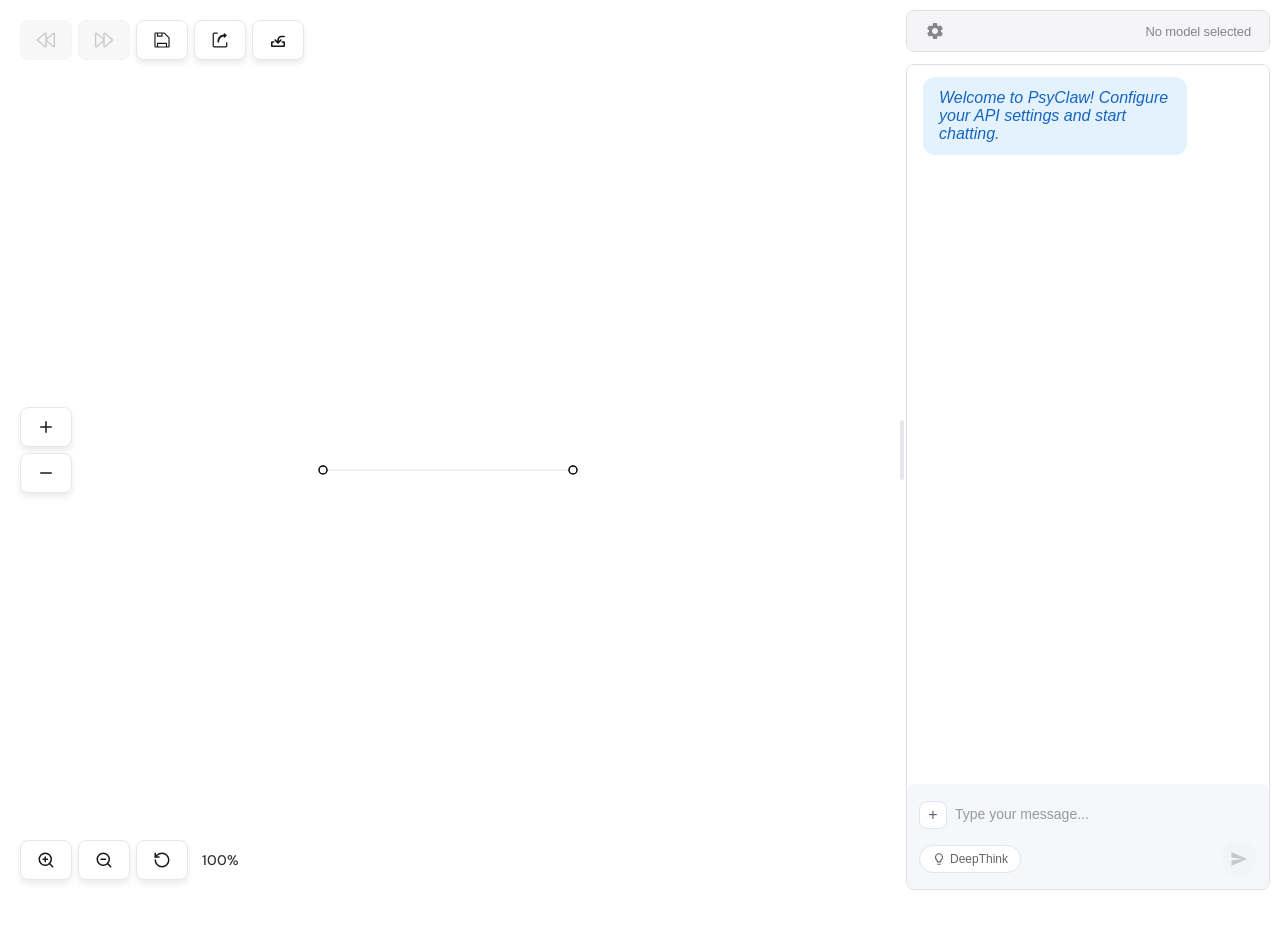
==== commit d8616225: "docs: 添加MiniMax设计系统样式文档 添加两个设计系统文档： 1. MiniMax设计系统样式引用记录 2. Design System Inspiration of MiniMax  记录" ====
--- a/card.html
+++ b/card.html
@@ -4,6 +4,11 @@
     <meta charset="UTF-8">
     <meta name="viewport" content="width=device-width, initial-scale=1.0">
     <title>PsyClaw</title>
+    <!-- 字体加载优化 -->
+    <link rel="preconnect" href="https://fonts.googleapis.com">
+    <link rel="preconnect" href="https://fonts.gstatic.com" crossorigin>
+    <!-- 使用 &display=swap 确保文字立即显示，字体加载后切换 -->
+    <link href="https://fonts.googleapis.com/css2?family=DM+Sans:wght@400;500;600;700&family=Outfit:wght@400;500;600;700&family=Poppins:wght@400;500;600&family=Roboto:wght@400;500;700&display=swap" rel="stylesheet">
     <style>
         * {
             margin: 0;
@@ -11,14 +16,62 @@
             box-sizing: border-box;
         }
 
+        :root {
+            /* Brand Colors */
+            --brand-blue: #1456f0;
+            --brand-sky: #3daeff;
+            --brand-pink: #ea5ec1;
+            --brand-deep: #17437d;
+            
+            /* Blue Scale */
+            --primary-200: #bfdbfe;
+            --primary-light: #60a5fa;
+            --primary-500: #3b82f6;
+            --primary-600: #2563eb;
+            --primary-700: #1d4ed8;
+            
+            /* Text Colors */
+            --text-primary: #222222;
+            --text-dark: #18181b;
+            --text-charcoal: #181e25;
+            --text-secondary: #45515e;
+            --text-muted: #8e8e93;
+            --text-helper: #5f5f5f;
+            
+            /* Surface Colors */
+            --bg-white: #ffffff;
+            --bg-light: #f0f0f0;
+            --bg-glass: hsla(0, 0%, 100%, 0.4);
+            --border-light: #f2f3f5;
+            --border-gray: #e5e7eb;
+            --success-bg: #e8ffea;
+            
+            /* Shadows */
+            --shadow-standard: rgba(0, 0, 0, 0.08) 0px 4px 6px;
+            --shadow-soft: rgba(0, 0, 0, 0.08) 0px 0px 22.576px;
+            --shadow-brand: rgba(44, 30, 116, 0.16) 0px 0px 15px;
+            --shadow-brand-offset: rgba(44, 30, 116, 0.11) 6.5px 2px 17.5px;
+            --shadow-elevated: rgba(36, 36, 36, 0.08) 0px 12px 16px -4px;
+            
+            /* Typography */
+            --font-ui: 'DM Sans', 'Helvetica Neue', Helvetica, Arial, sans-serif;
+            --font-display: 'Outfit', 'Helvetica Neue', Helvetica, Arial, sans-serif;
+            --font-mid: 'Poppins', sans-serif;
+            --font-data: 'Roboto', 'Helvetica Neue', Helvetica, Arial, sans-serif;
+        }
+
         body {
             display: block;
-            background: #ffffff;
-            font-family: -apple-system, BlinkMacSystemFont, 'SF Pro Text', 'Helvetica Neue', Arial, sans-serif;
+            background: var(--bg-white);
+            font-family: var(--font-ui);
             overflow: hidden;
-            padding: 20px;
+            padding: 20px 20px 20px 0;
             padding-right: 340px;
             transition: padding-right 0.1s ease;
+            color: var(--text-primary);
+            line-height: 1.5;
+            /* 防止字体加载时的布局偏移 */
+            font-synthesis: none;
         }
 
         .main-content {
@@ -52,9 +105,9 @@
             transform: translateY(-50%);
             width: 280px;
             max-height: 60vh;
-            background: #ffffff;
-            border-radius: 12px;
-            box-shadow: 0 8px 30px rgba(0, 0, 0, 0.25), 0 2px 10px rgba(0, 0, 0, 0.15);
+            background: var(--bg-white);
+            border-radius: 20px;
+            box-shadow: var(--shadow-brand);
             padding: 0;
             transition: left 0.3s ease, width 0.3s ease;
             z-index: 2001;
@@ -76,11 +129,11 @@
             display: flex;
             justify-content: space-between;
             align-items: center;
-            padding: 12px 20px;
-            border-bottom: 1px solid #e0e0e0;
+            padding: 16px 20px;
+            border-bottom: 1px solid var(--border-light);
             flex-shrink: 0;
-            background: #ffffff;
-            box-shadow: 0 4px 12px rgba(0, 0, 0, 0.1);
+            background: var(--bg-white);
+            box-shadow: var(--shadow-soft);
         }
 
         .avtp-form-content {
@@ -94,37 +147,39 @@
         }
 
         .avtp-form-title {
-            font-size: 16px;
+            font-size: 18px;
             font-weight: 600;
-            color: #000000;
+            color: var(--text-dark);
+            font-family: var(--font-display);
         }
 
         .avtp-form-close {
-            width: 28px;
-            height: 28px;
+            width: 32px;
+            height: 32px;
             border: none;
-            background: #f5f5f5;
-            border-radius: 6px;
-            font-size: 25px;
+            background: var(--bg-light);
+            border-radius: 8px;
+            font-size: 22px;
             cursor: pointer;
             display: flex;
             align-items: center;
             justify-content: center;
-            color: #666666;
+            color: var(--text-secondary);
             transition: all 0.2s;
+            font-family: var(--font-ui);
         }
 
         .avtp-form-close:hover {
-            background: #e0e0e0;
-            color: #000000;
+            background: var(--primary-200);
+            color: var(--brand-blue);
         }
 
         .avtp-form-back {
-            width: 28px;
-            height: 28px;
+            width: 32px;
+            height: 32px;
             border: none;
-            background: #f5f5f5;
-            border-radius: 6px;
+            background: var(--bg-light);
+            border-radius: 8px;
             cursor: pointer;
             display: flex;
             align-items: center;
@@ -140,7 +195,7 @@
         }
 
         .avtp-form-back:hover {
-            background: #e0e0e0;
+            background: var(--primary-200);
         }
 
         .avtp-form-back.hidden {
@@ -155,9 +210,10 @@
             margin-top: 8px;
             height: 200px;
             overflow-y: auto;
-            border: 1px solid #e0e0e0;
-            border-radius: 8px;
-            padding: 8px;
+            border: 1px solid var(--border-gray);
+            border-radius: 12px;
+            padding: 12px;
+            background: var(--bg-light);
         }
 
         .avtp-components-list::-webkit-scrollbar {
@@ -165,12 +221,19 @@
         }
 
         .avtp-component-item {
-            background: #f9f9f9;
-            border: 1px solid #e0e0e0;
-            border-radius: 6px;
-            padding: 8px;
-            margin: 6px 0;
+            background: var(--bg-white);
+            border: 1px solid var(--border-gray);
+            border-radius: 10px;
+            padding: 12px;
+            margin: 8px 0;
             position: relative;
+            box-shadow: var(--shadow-standard);
+            transition: all 0.2s;
+        }
+
+        .avtp-component-item:hover {
+            box-shadow: var(--shadow-elevated);
+            transform: translateY(-1px);
         }
 
         .avtp-component-header {
@@ -182,8 +245,9 @@
 
         .avtp-component-title {
             font-weight: 600;
-            color: #000000;
+            color: var(--text-dark);
             font-size: 14px;
+            font-family: var(--font-ui);
         }
 
         /* Component type colors - 浅色更浅，深色更深 */
@@ -277,18 +341,22 @@
         }
 
         .avtp-add-btn {
-            padding: 6px 12px;
-            border: 1.5px solid #e0e0e0;
-            border-radius: 6px;
-            background: white;
+            padding: 8px 14px;
+            border: 1.5px solid var(--border-gray);
+            border-radius: 9999px;
+            background: var(--bg-white);
             cursor: pointer;
             font-size: 12px;
             transition: all 0.2s;
+            font-family: var(--font-ui);
+            font-weight: 500;
+            color: var(--text-secondary);
         }
 
         .avtp-add-btn:hover {
-            border-color: #000000;
-            background: #f5f5f5;
+            border-color: var(--brand-blue);
+            background: var(--primary-200);
+            color: var(--brand-blue);
         }
 
         .form-group-margin-top {
@@ -297,25 +365,33 @@
 
         .avtp-form-label {
             display: block;
-            font-size: 12px;
+            font-size: 13px;
             font-weight: 500;
-            color: #666666;
+            color: var(--text-secondary);
             margin-bottom: 6px;
+            font-family: var(--font-ui);
         }
 
         .avtp-form-input {
             width: 100%;
             padding: 10px 12px;
-            border: 1.5px solid #e0e0e0;
+            border: 1.5px solid var(--border-gray);
             border-radius: 8px;
             font-size: 14px;
-            font-family: inherit;
-            transition: border-color 0.2s;
+            font-family: var(--font-ui);
+            transition: all 0.2s;
+            color: var(--text-primary);
+            background: var(--bg-white);
         }
 
         .avtp-form-input:focus {
             outline: none;
-            border-color: #000000;
+            border-color: var(--brand-blue);
+            box-shadow: 0 0 0 3px rgba(20, 86, 240, 0.1);
+        }
+
+        .avtp-form-input::placeholder {
+            color: var(--text-muted);
         }
 
         .avtp-form-checkbox {
@@ -331,14 +407,17 @@
             margin: 0;
             cursor: pointer;
             vertical-align: middle;
+            accent-color: var(--brand-blue);
         }
 
         .avtp-form-checkbox label {
-            font-size: 13px;
-            color: #000000;
+            font-size: 14px;
+            color: var(--text-dark);
             cursor: pointer;
             line-height: 1;
             vertical-align: middle;
+            font-family: var(--font-ui);
+            font-weight: 500;
         }
 
         .avtp-input-with-icon {
@@ -408,10 +487,10 @@
         }
 
         .confirm-modal-container {
-            background: #ffffff;
-            border-radius: 12px;
-            padding: 20px;
-            box-shadow: 0 8px 32px rgba(0, 0, 0, 0.2);
+            background: var(--bg-white);
+            border-radius: 20px;
+            padding: 24px;
+            box-shadow: var(--shadow-brand);
             max-width: 400px;
             width: 90%;
         }
@@ -424,35 +503,38 @@
         }
 
         .confirm-modal-title {
-            font-size: 16px;
+            font-size: 18px;
             font-weight: 600;
-            color: #000000;
+            color: var(--text-dark);
+            font-family: var(--font-display);
         }
 
         .confirm-modal-close {
-            width: 28px;
-            height: 28px;
+            width: 32px;
+            height: 32px;
             border: none;
-            background: #f5f5f5;
-            border-radius: 6px;
+            background: var(--bg-light);
+            border-radius: 8px;
             cursor: pointer;
             display: flex;
             align-items: center;
             justify-content: center;
             font-size: 18px;
-            color: #666666;
+            color: var(--text-secondary);
+            transition: all 0.2s;
         }
 
         .confirm-modal-close:hover {
-            background: #e0e0e0;
-            color: #000000;
+            background: var(--primary-200);
+            color: var(--brand-blue);
         }
 
         .confirm-modal-message {
             font-size: 14px;
-            color: #666666;
-            margin-bottom: 20px;
-            line-height: 1.5;
+            color: var(--text-secondary);
+            margin-bottom: 24px;
+            line-height: 1.6;
+            font-family: var(--font-ui);
         }
 
         .confirm-modal-buttons {
@@ -464,30 +546,33 @@
         .confirm-modal-btn {
             padding: 10px 20px;
             border-radius: 8px;
-            font-size: 14px;
-            font-weight: 500;
+            font-size: 13px;
+            font-weight: 600;
             cursor: pointer;
             transition: all 0.2s;
+            font-family: var(--font-ui);
         }
 
         .confirm-modal-btn-cancel {
-            background: #ffffff;
-            border: 1.5px solid #000000;
-            color: #000000;
+            background: var(--bg-white);
+            border: 1.5px solid var(--border-gray);
+            color: var(--text-dark);
         }
 
         .confirm-modal-btn-cancel:hover {
-            background: #f5f5f5;
+            background: var(--bg-light);
+            border-color: var(--text-secondary);
         }
 
         .confirm-modal-btn-confirm {
-            background: #000000;
-            border: 1.5px solid #000000;
-            color: #ffffff;
+            background: var(--text-charcoal);
+            border: 1.5px solid var(--text-charcoal);
+            color: var(--bg-white);
         }
 
         .confirm-modal-btn-confirm:hover {
-            background: #333333;
+            background: var(--brand-blue);
+            border-color: var(--brand-blue);
         }
 
         .preview-modal {
@@ -508,10 +593,10 @@
         }
 
         .preview-modal-container {
-            background: #ffffff;
-            border-radius: 12px;
-            padding: 20px;
-            box-shadow: 0 8px 32px rgba(0, 0, 0, 0.3);
+            background: var(--bg-white);
+            border-radius: 20px;
+            padding: 24px;
+            box-shadow: var(--shadow-brand);
             max-width: 800px;
             width: 90%;
             max-height: 80vh;
@@ -523,33 +608,35 @@
             display: flex;
             justify-content: space-between;
             align-items: center;
-            margin-bottom: 16px;
+            margin-bottom: 20px;
             flex-shrink: 0;
         }
 
         .preview-modal-title {
-            font-size: 16px;
+            font-size: 20px;
             font-weight: 600;
-            color: #000000;
+            color: var(--text-dark);
+            font-family: var(--font-display);
         }
 
         .preview-modal-close {
-            width: 28px;
-            height: 28px;
+            width: 32px;
+            height: 32px;
             border: none;
-            background: #f5f5f5;
-            border-radius: 6px;
+            background: var(--bg-light);
+            border-radius: 8px;
             cursor: pointer;
             display: flex;
             align-items: center;
             justify-content: center;
             font-size: 18px;
-            color: #666666;
+            color: var(--text-secondary);
+            transition: all 0.2s;
         }
 
         .preview-modal-close:hover {
-            background: #e0e0e0;
-            color: #000000;
+            background: var(--primary-200);
+            color: var(--brand-blue);
         }
 
         .preview-modal-content {
@@ -561,10 +648,10 @@
         }
 
         .preview-canvas-container {
-            border: 1px solid #e0e0e0;
-            border-radius: 8px;
+            border: 1px solid var(--border-gray);
+            border-radius: 12px;
             overflow: hidden;
-            background: #fafafa;
+            background: var(--bg-light);
             min-height: 200px;
             display: flex;
             justify-content: center;
@@ -578,8 +665,9 @@
 
         .preview-info {
             font-size: 14px;
-            color: #666666;
-            line-height: 1.5;
+            color: var(--text-secondary);
+            line-height: 1.6;
+            font-family: var(--font-ui);
         }
 
         .preview-info ul {
@@ -595,44 +683,47 @@
             display: flex;
             gap: 12px;
             justify-content: flex-end;
-            margin-top: 16px;
+            margin-top: 20px;
             flex-shrink: 0;
         }
 
         .preview-modal-btn {
             padding: 10px 20px;
             border-radius: 8px;
-            font-size: 14px;
-            font-weight: 500;
+            font-size: 13px;
+            font-weight: 600;
             cursor: pointer;
             transition: all 0.2s;
+            font-family: var(--font-ui);
         }
 
         .preview-modal-btn-cancel {
-            background: #ffffff;
-            border: 1.5px solid #000000;
-            color: #000000;
+            background: var(--bg-white);
+            border: 1.5px solid var(--border-gray);
+            color: var(--text-dark);
         }
 
         .preview-modal-btn-cancel:hover {
-            background: #f5f5f5;
+            background: var(--bg-light);
+            border-color: var(--text-secondary);
         }
 
         .preview-modal-btn-confirm {
-            background: #000000;
-            border: 1.5px solid #000000;
-            color: #ffffff;
+            background: var(--text-charcoal);
+            border: 1.5px solid var(--text-charcoal);
+            color: var(--bg-white);
         }
 
         .preview-modal-btn-confirm:hover {
-            background: #333333;
+            background: var(--brand-blue);
+            border-color: var(--brand-blue);
         }
 
         .avtp-keyboard-container {
-            background: #ffffff;
-            border-radius: 12px;
-            padding: 20px;
-            box-shadow: 0 8px 32px rgba(0, 0, 0, 0.2);
+            background: var(--bg-white);
+            border-radius: 20px;
+            padding: 24px;
+            box-shadow: var(--shadow-brand);
             max-width: 900px;
             width: 95%;
             overflow-x: auto;
@@ -642,71 +733,73 @@
             display: flex;
             justify-content: space-between;
             align-items: center;
-            margin-bottom: 16px;
+            margin-bottom: 20px;
         }
 
         .avtp-keyboard-title {
-            font-size: 16px;
+            font-size: 20px;
             font-weight: 600;
-            color: #000000;
+            color: var(--text-dark);
+            font-family: var(--font-display);
         }
 
         .avtp-keyboard-close {
-            width: 28px;
-            height: 28px;
+            width: 32px;
+            height: 32px;
             border: none;
-            background: #f5f5f5;
-            border-radius: 6px;
+            background: var(--bg-light);
+            border-radius: 8px;
             cursor: pointer;
             display: flex;
             align-items: center;
             justify-content: center;
             font-size: 18px;
-            color: #666666;
+            color: var(--text-secondary);
             transition: all 0.2s;
         }
 
         .avtp-keyboard-close:hover {
-            background: #e0e0e0;
-            color: #000000;
+            background: var(--primary-200);
+            color: var(--brand-blue);
         }
 
         .avtp-keyboard-grid {
             display: flex;
             flex-direction: column;
-            gap: 6px;
-            margin-bottom: 12px;
+            gap: 8px;
+            margin-bottom: 16px;
         }
 
         .avtp-keyboard-row {
             display: flex;
-            gap: 6px;
+            gap: 8px;
             justify-content: center;
         }
 
         .avtp-keyboard-key {
-            padding: 12px 8px;
-            min-width: 40px;
-            border: 1.5px solid #e0e0e0;
-            border-radius: 6px;
-            background: #ffffff;
+            padding: 12px 10px;
+            min-width: 44px;
+            border: 1.5px solid var(--border-gray);
+            border-radius: 8px;
+            background: var(--bg-white);
             cursor: pointer;
             font-size: 13px;
-            font-family: inherit;
-            color: #000000;
+            font-family: var(--font-ui);
+            color: var(--text-primary);
             transition: all 0.15s;
             text-align: center;
+            font-weight: 500;
         }
 
         .avtp-keyboard-key:hover {
-            border-color: #000000;
-            background: #f5f5f5;
+            border-color: var(--brand-blue);
+            background: var(--primary-200);
         }
 
         .avtp-keyboard-key.selected {
-            background: #000000;
-            color: #ffffff;
-            border-color: #000000;
+            background: var(--brand-blue);
+            color: var(--bg-white);
+            border-color: var(--brand-blue);
         }
 
         .avtp-keyboard-key.wide {
@@ -718,39 +811,43 @@
         }
 
         .avtp-keyboard-selected {
-            margin-top: 16px;
-            padding: 12px;
-            background: #f5f5f5;
-            border-radius: 8px;
+            margin-top: 20px;
+            padding: 16px;
+            background: var(--bg-light);
+            border-radius: 12px;
         }
 
         .avtp-keyboard-selected-label {
-            font-size: 12px;
-            color: #666666;
-            margin-bottom: 8px;
+            font-size: 13px;
+            color: var(--text-secondary);
+            margin-bottom: 10px;
+            font-family: var(--font-ui);
+            font-weight: 500;
         }
 
         .avtp-keyboard-selected-keys {
             display: flex;
             flex-wrap: wrap;
-            gap: 6px;
+            gap: 8px;
         }
 
         .avtp-keyboard-selected-key {
             display: inline-flex;
             align-items: center;
-            gap: 4px;
-            padding: 4px 8px;
-            background: #000000;
-            color: #ffffff;
-            border-radius: 4px;
+            gap: 6px;
+            padding: 6px 12px;
+            background: var(--brand-blue);
+            color: var(--bg-white);
+            border-radius: 9999px;
             font-size: 12px;
+            font-family: var(--font-ui);
+            font-weight: 500;
         }
 
         .avtp-keyboard-selected-key button {
             background: none;
             border: none;
-            color: #ffffff;
+            color: var(--bg-white);
             cursor: pointer;
             padding: 0;
             font-size: 14px;
@@ -759,41 +856,44 @@
 
         .avtp-keyboard-actions {
             display: flex;
-            gap: 8px;
-            margin-top: 16px;
+            gap: 12px;
+            margin-top: 20px;
             justify-content: flex-end;
         }
 
         .avtp-keyboard-btn-secondary {
-            padding: 8px 16px;
-            border: 1.5px solid #e0e0e0;
-            border-radius: 6px;
-            background: #ffffff;
+            padding: 10px 20px;
+            border: 1.5px solid var(--border-gray);
+            border-radius: 8px;
+            background: var(--bg-white);
             cursor: pointer;
-            font-size: 14px;
-            font-family: inherit;
-            color: #000000;
+            font-size: 13px;
+            font-family: var(--font-ui);
+            color: var(--text-dark);
             transition: all 0.2s;
+            font-weight: 600;
         }
 
         .avtp-keyboard-btn-secondary:hover {
-            background: #f5f5f5;
+            background: var(--bg-light);
+            border-color: var(--text-secondary);
         }
 
         .avtp-keyboard-btn-primary {
-            padding: 8px 16px;
+            padding: 10px 20px;
             border: none;
-            border-radius: 6px;
-            background: #000000;
+            border-radius: 8px;
+            background: var(--text-charcoal);
             cursor: pointer;
-            font-size: 14px;
-            font-family: inherit;
-            color: #ffffff;
+            font-size: 13px;
+            font-family: var(--font-ui);
+            color: var(--bg-white);
             transition: all 0.2s;
+            font-weight: 600;
         }
 
         .avtp-keyboard-btn-primary:hover {
-            background: #333333;
+            background: var(--brand-blue);
         }
 
         .avtp-form-row {
@@ -806,17 +906,20 @@
         .avtp-form-select {
             width: 100%;
             padding: 10px 12px;
-            border: 1.5px solid #e0e0e0;
+            border: 1.5px solid var(--border-gray);
             border-radius: 8px;
             font-size: 14px;
-            font-family: inherit;
-            background: #ffffff;
+            font-family: var(--font-ui);
+            background: var(--bg-white);
             cursor: pointer;
+            color: var(--text-primary);
+            transition: all 0.2s;
         }
 
         .avtp-form-select:focus {
             outline: none;
-            border-color: #000000;
+            border-color: var(--brand-blue);
+            box-shadow: 0 0 0 3px rgba(20, 86, 240, 0.1);
         }
 
         .routine-controls {
@@ -853,28 +956,34 @@
         }
 
         .routine-btn {
-            padding: 10px 20px;
-            border: 1.5px solid #000000;
-            background: #ffffff;
+            padding: 11px 20px;
+            border: none;
+            background: var(--text-charcoal);
             border-radius: 8px;
-            font-size: 14px;
-            font-weight: 500;
+            font-size: 13px;
+            font-weight: 600;
             cursor: pointer;
             transition: all 0.2s;
+            color: var(--bg-white);
+            font-family: var(--font-ui);
+            box-shadow: var(--shadow-standard);
         }
 
         .routine-btn:hover {
-            background: #f5f5f5;
-            transform: scale(1.05);
+            background: var(--brand-blue);
+            transform: translateY(-1px);
+            box-shadow: var(--shadow-elevated);
         }
 
         .routine-btn:active {
-            transform: scale(0.95);
+            transform: scale(0.98);
+            background: var(--primary-700);
         }
 
         .routine-btn:disabled {
             opacity: 0.5;
             cursor: not-allowed;
+            background: var(--text-muted);
         }
 
         .form-group-hidden {
@@ -894,66 +1003,73 @@
         }
 
         .hint-text {
-            font-size: 11px;
-            color: #999999;
+            font-size: 12px;
+            color: var(--text-muted);
             margin-top: 8px;
+            font-family: var(--font-ui);
         }
 
         .conditions-table-container {
-            border: 1.5px solid #e0e0e0;
-            border-radius: 8px;
+            border: 1.5px solid var(--border-gray);
+            border-radius: 12px;
             overflow: hidden;
             margin-top: 8px;
+            box-shadow: var(--shadow-standard);
         }
 
         .conditions-table-header {
             display: flex;
             justify-content: space-between;
             align-items: center;
-            padding: 8px 12px;
-            background: #f5f5f7;
-            border-bottom: 1px solid #e0e0e0;
+            padding: 12px 16px;
+            background: var(--bg-light);
+            border-bottom: 1px solid var(--border-light);
         }
 
         .conditions-table-title {
-            font-size: 12px;
-            font-weight: 500;
-            color: #666666;
+            font-size: 13px;
+            font-weight: 600;
+            color: var(--text-secondary);
+            font-family: var(--font-ui);
         }
 
         .conditions-table-actions {
             display: flex;
-            gap: 6px;
+            gap: 8px;
         }
 
         .conditions-btn {
-            padding: 4px 10px;
-            border: 1px solid #e0e0e0;
-            background: #ffffff;
-            border-radius: 4px;
+            padding: 6px 12px;
+            border: 1px solid var(--border-gray);
+            background: var(--bg-white);
+            border-radius: 8px;
             font-size: 12px;
-            font-weight: 500;
-            color: #666666;
+            font-weight: 600;
+            color: var(--text-secondary);
             cursor: pointer;
             transition: all 0.2s;
             display: flex;
             align-items: center;
             gap: 4px;
+            font-family: var(--font-ui);
         }
 
         .conditions-btn:hover {
-            background: #f0f0f0;
-            border-color: #000000;
-            color: #000000;
+            background: var(--primary-200);
+            border-color: var(--brand-blue);
+            color: var(--brand-blue);
         }
 
         .conditions-btn.add-btn {
-            color: #2e7d32;
-            border-color: #c8e6c9;
+            color: var(--brand-blue);
+            border-color: var(--primary-200);
+            background: var(--primary-200);
         }
 
         .conditions-btn.add-btn:hover {
-            background: #e8f5e9;
+            background: var(--brand-blue);
+            color: var(--bg-white);
+            border-color: var(--brand-blue);
         }
 
         .conditions-btn.delete-btn {
@@ -968,59 +1084,52 @@
         .conditions-table {
             width: 100%;
             border-collapse: collapse;
-            background: #ffffff;
+            background: var(--bg-white);
             table-layout: fixed;
         }
 
         .conditions-table th {
-            padding: 8px 8px;
+            padding: 10px 12px;
             text-align: left;
             font-size: 12px;
-            font-weight: 500;
-            color: #666666;
-            background: #fafafa;
-            border-bottom: 1.5px solid #e0e0e0;
+            font-weight: 600;
+            color: var(--text-secondary);
+            background: var(--bg-light);
+            border-bottom: 1.5px solid var(--border-gray);
             white-space: nowrap;
+            font-family: var(--font-ui);
         }
 
         .conditions-table td {
-            padding: 6px 8px;
-            border-bottom: 1px solid #f0f0f0;
+            padding: 8px 12px;
+            border-bottom: 1px solid var(--border-light);
             white-space: nowrap;
         }
 
         .conditions-table input {
             width: 100%;
-            padding: 6px 8px;
-            border: 1px solid #e0e0e0;
-            border-radius: 4px;
-            font-size: 12px;
-            font-family: inherit;
-            transition: border-color 0.2s;
+            padding: 8px 10px;
+            border: 1px solid var(--border-gray);
+            border-radius: 6px;
+            font-size: 13px;
+            font-family: var(--font-ui);
+            transition: all 0.2s;
+            color: var(--text-primary);
             box-sizing: border-box;
         }
 
         .conditions-table tr:hover {
-            background: #fafafa;
+            background: var(--bg-light);
         }
 
         .conditions-table tr:last-child td {
             border-bottom: none;
         }
 
-        .conditions-table input {
-            width: 100%;
-            padding: 6px 8px;
-            border: 1px solid #e0e0e0;
-            border-radius: 4px;
-            font-size: 12px;
-            font-family: inherit;
-            transition: border-color 0.2s;
-        }
-
         .conditions-table input:focus {
             outline: none;
-            border-color: #000000;
+            border-color: var(--brand-blue);
+            box-shadow: 0 0 0 2px rgba(20, 86, 240, 0.1);
         }
 
         .conditions-table .row-actions {
@@ -1030,16 +1139,16 @@
         }
 
         .conditions-table .remove-row-btn {
-            width: 24px;
-            height: 24px;
+            width: 28px;
+            height: 28px;
             border: none;
             background: transparent;
-            color: #999999;
+            color: var(--text-muted);
             cursor: pointer;
             display: flex;
             align-items: center;
             justify-content: center;
-            border-radius: 4px;
+            border-radius: 6px;
             transition: all 0.2s;
             padding: 0;
         }
@@ -1050,10 +1159,11 @@
         }
 
         .conditions-empty-state {
-            padding: 20px;
+            padding: 24px;
             text-align: center;
-            color: #999999;
-            font-size: 12px;
+            color: var(--text-muted);
+            font-size: 13px;
+            font-family: var(--font-ui);
         }
 
         .conditions-mode-switch {
@@ -1064,25 +1174,27 @@
 
         .mode-btn {
             flex: 1;
-            padding: 6px 12px;
-            border: 1px solid #e0e0e0;
-            background: #ffffff;
-            border-radius: 6px;
-            font-size: 11px;
-            font-weight: 500;
-            color: #666666;
+            padding: 8px 16px;
+            border: 1px solid var(--border-gray);
+            background: var(--bg-white);
+            border-radius: 9999px;
+            font-size: 12px;
+            font-weight: 600;
+            color: var(--text-secondary);
             cursor: pointer;
             transition: all 0.2s;
+            font-family: var(--font-ui);
         }
 
         .mode-btn.active {
-            background: #000000;
-            color: #ffffff;
-            border-color: #000000;
+            background: var(--brand-blue);
+            color: var(--bg-white);
+            border-color: var(--brand-blue);
         }
 
         .mode-btn:hover:not(.active) {
-            background: #f5f5f5;
+            background: var(--bg-light);
+            border-color: var(--text-secondary);
         }
 
         .form-group-visible {
@@ -1097,11 +1209,12 @@
             width: 30%;
             min-width: 20%;
             max-width: 50%;
-            background: #ffffff;
+            background: var(--bg-white);
             border-radius: 0;
             overflow: hidden;
             height: 100vh;
             z-index: 1000;
+            box-shadow: none;
         }
 
         .chatbot-resizer {
@@ -1122,13 +1235,13 @@
             content: '';
             width: 4px;
             height: 60px;
-            background: #e0e0e0;
+            background: var(--border-gray);
             border-radius: 2px;
             transition: background 0.2s;
         }
 
         .chatbot-resizer:hover::after {
-            background: #999999;
+            background: var(--brand-blue);
         }
 
         #chatbotFrame {
@@ -1150,36 +1263,39 @@
             display: flex;
             align-items: center;
             gap: 6px;
-            padding: 8px 14px;
-            background: #ffffff;
-            border: 1px solid #e0e6ed;
+            padding: 10px 16px;
+            background: var(--bg-white);
+            border: 1.5px solid var(--border-gray);
             border-radius: 8px;
             font-size: 13px;
-            font-weight: 500;
-            color: #333333;
+            font-weight: 600;
+            color: var(--text-dark);
             cursor: pointer;
             transition: all 0.2s;
-            box-shadow: 0 1px 2px rgba(0, 0, 0, 0.04);
+            box-shadow: var(--shadow-standard);
+            font-family: var(--font-ui);
         }
 
         .undo-button:hover:not(:disabled), .action-button:hover {
-            background: #f0f2f5;
-            border-color: #b8c6db;
-            color: #333333;
-            box-shadow: 0 2px 4px rgba(0, 0, 0, 0.08);
+            background: var(--primary-200);
+            border-color: var(--brand-blue);
+            color: var(--brand-blue);
+            box-shadow: var(--shadow-elevated);
+            transform: translateY(-1px);
         }
 
         .undo-button:active:not(:disabled), .action-button:active {
-            background: #e8e8e8;
+            background: var(--primary-200);
             transform: scale(0.98);
         }
 
         .undo-button:disabled {
             opacity: 0.5;
             cursor: not-allowed;
-            background: #f5f5f5;
-            border-color: #e0e0e0;
+            background: var(--bg-light);
+            border-color: var(--border-gray);
             box-shadow: none;
+            color: var(--text-muted);
         }
 
         .undo-icon, .action-icon {
@@ -1226,18 +1342,18 @@
 
         .condition-row-name-header {
             font-weight: 600;
-            color: #000000;
+            color: var(--text-dark);
         }
 
         .condition-var-name-input {
             font-weight: 500;
-            color: #1a73e8;
+            color: var(--brand-blue);
         }
 
         .condition-var-name-input.auto-detected {
-            background: #e8f0fe;
-            color: #0d47a1;
-            border-color: #0d47a1;
+            background: var(--primary-200);
+            color: var(--brand-deep);
+            border-color: var(--brand-blue);
         }
 
         .condition-var-name-input.auto-detected::after {
@@ -1245,8 +1361,8 @@
             font-size: 9px;
             margin-left: 6px;
             padding: 2px 6px;
-            background: #0d47a1;
-            color: #ffffff;
+            background: var(--brand-blue);
+            color: var(--bg-white);
             border-radius: 3px;
             font-weight: 500;
         }
@@ -1262,23 +1378,24 @@
         /* Variable Selector Styles */
         .variable-selector {
             margin-bottom: 16px;
-            padding: 12px;
-            background: #f8f9fa;
-            border-radius: 8px;
-            border: 1px solid #e0e0e0;
+            padding: 16px;
+            background: var(--bg-light);
+            border-radius: 12px;
+            border: 1px solid var(--border-gray);
         }
 
         .variable-selector-header {
             display: flex;
             justify-content: space-between;
             align-items: center;
-            margin-bottom: 10px;
+            margin-bottom: 12px;
         }
 
         .variable-selector-title {
-            font-size: 13px;
+            font-size: 14px;
             font-weight: 600;
-            color: #333;
+            color: var(--text-dark);
+            font-family: var(--font-ui);
         }
 
         .variable-selector-actions {
@@ -1287,19 +1404,22 @@
         }
 
         .variable-selector-btn {
-            font-size: 11px;
-            padding: 4px 10px;
-            border: 1px solid #ddd;
-            background: #fff;
-            border-radius: 4px;
+            font-size: 12px;
+            padding: 6px 12px;
+            border: 1px solid var(--border-gray);
+            background: var(--bg-white);
+            border-radius: 8px;
             cursor: pointer;
-            color: #666;
+            color: var(--text-secondary);
             transition: all 0.2s;
+            font-family: var(--font-ui);
+            font-weight: 500;
         }
 
         .variable-selector-btn:hover {
-            background: #f0f0f0;
-            border-color: #ccc;
+            background: var(--primary-200);
+            border-color: var(--brand-blue);
+            color: var(--brand-blue);
         }
 
         .variable-tags-container {
@@ -1313,40 +1433,41 @@
             display: inline-flex;
             align-items: center;
             gap: 6px;
-            padding: 6px 12px;
-            border-radius: 16px;
+            padding: 8px 14px;
+            border-radius: 9999px;
             font-size: 12px;
             font-weight: 500;
             cursor: pointer;
             transition: all 0.2s;
             user-select: none;
             border: 2px solid transparent;
+            font-family: var(--font-ui);
         }
 
         .variable-tag.selected {
-            background: #e3f2fd;
-            color: #1565c0;
-            border-color: #1565c0;
+            background: var(--primary-200);
+            color: var(--brand-blue);
+            border-color: var(--brand-blue);
         }
 
         .variable-tag:not(.selected) {
-            background: #fff;
-            color: #666;
-            border-color: #ddd;
+            background: var(--bg-white);
+            color: var(--text-secondary);
+            border-color: var(--border-gray);
         }
 
         .variable-tag:hover {
             transform: translateY(-1px);
-            box-shadow: 0 2px 4px rgba(0,0,0,0.1);
+            box-shadow: var(--shadow-standard);
         }
 
         .variable-tag.selected:hover {
-            background: #bbdefb;
+            background: var(--primary-200);
         }
 
         .variable-tag:not(.selected):hover {
-            background: #f5f5f5;
-            border-color: #bbb;
+            background: var(--bg-light);
+            border-color: var(--text-secondary);
         }
 
         .variable-tag-checkbox {
@@ -1367,16 +1488,17 @@
             font-size: 10px;
             opacity: 0.7;
             margin-left: 4px;
-            padding: 2px 5px;
+            padding: 2px 6px;
             background: rgba(0,0,0,0.05);
-            border-radius: 3px;
+            border-radius: 9999px;
         }
 
         .variable-selector-empty {
-            font-size: 12px;
-            color: #999;
+            font-size: 13px;
+            color: var(--text-muted);
             font-style: italic;
             padding: 8px 0;
+            font-family: var(--font-ui);
         }
 
         @keyframes slideIn {
@@ -2696,8 +2818,8 @@
                 ctx.fill();
                 ctx.stroke();
 
-                ctx.fillStyle = '#000000';
-                ctx.font = '500 16px -apple-system, BlinkMacSystemFont, SF Pro Text, sans-serif';
+                ctx.fillStyle = '#222222';
+                ctx.font = '500 16px DM Sans, Outfit, sans-serif';
                 ctx.textAlign = 'center';
                 ctx.textBaseline = 'middle';
                 ctx.fillText(previewConn.depth + 1, middleX, cornerY);
@@ -2783,8 +2905,8 @@
                 ctx.fill();
                 ctx.stroke();
 
-                ctx.fillStyle = '#000000';
-                ctx.font = '500 16px -apple-system, BlinkMacSystemFont, SF Pro Text, sans-serif';
+                ctx.fillStyle = '#222222';
+                ctx.font = '500 16px DM Sans, Outfit, sans-serif';
                 ctx.textAlign = 'center';
                 ctx.textBaseline = 'middle';
                 ctx.fillText(previewConn.depth + 1, middleX, cornerY);
@@ -2927,19 +3049,21 @@
                 ctx.fill();
                 ctx.stroke();
 
-                ctx.fillStyle = isSelected && !isPreview ? '#0066cc' : '#808080';
+                ctx.fillStyle = isSelected && !isPreview ? '#1456f0' : '#8e8e93';
                 ctx.textAlign = 'center';
-                ctx.textBaseline = 'middle';
+                ctx.textBaseline = 'alphabetic';
                 const loopReps = conn.loopReps || 1;
-                ctx.font = 'bold 16px -apple-system, BlinkMacSystemFont, SF Pro Text, sans-serif';
-                ctx.fillText(loopReps, middleX, cornerY);
-                
+                ctx.font = '600 16px DM Sans, Outfit, sans-serif';
+                // 调整Y坐标使数字在矩形中垂直居中
+                const textY = cornerY + 5;
+                ctx.fillText(loopReps, middleX, textY);
+
                 // 绘制 loop 包含的 routines label
                 if (!isPreview) {
                     const loopRoutines = getLoopRoutines(conn);
                     if (loopRoutines.length > 0) {
-                        ctx.fillStyle = isSelected ? '#0066cc' : '#666666';
-                        ctx.font = '12px -apple-system, BlinkMacSystemFont, SF Pro Text, sans-serif';
+                        ctx.fillStyle = isSelected ? '#1456f0' : '#45515e';
+                        ctx.font = '12px DM Sans, sans-serif';
                         ctx.textAlign = 'center';
                         ctx.textBaseline = 'bottom';
                         
@@ -3075,8 +3199,8 @@
             const headerHeight = 50;
             const extraPadding = 24;
             
-            ctx.fillStyle = isSelected ? '#0066cc' : '#000000';
-            ctx.font = '700 16px -apple-system, BlinkMacSystemFont, SF Pro Text, sans-serif';
+            ctx.fillStyle = isSelected ? '#1456f0' : '#222222';
+            ctx.font = '600 16px DM Sans, Outfit, sans-serif';
             ctx.textAlign = 'left';
             ctx.textBaseline = 'middle';
             ctx.fillText(dragRect.name, dragRect.x + padding, dragRect.y + padding + 12);
@@ -3160,11 +3284,13 @@
                     }
                     
                     // 绘制类型字母
-                    ctx.font = 'bold 16px -apple-system, BlinkMacSystemFont, SF Pro Text, sans-serif';
+                    ctx.font = '600 16px DM Sans, Outfit, sans-serif';
                     ctx.fillStyle = typeColors[comp.type];
                     ctx.textAlign = 'left';
-                    ctx.fillText(typeKey.toUpperCase(), dragRect.x + padding, currentY);
-                    ctx.textAlign = 'left';
+                    ctx.textBaseline = 'middle';
+                    // 微调偏移量，使字母与时间条垂直中心对齐
+                    ctx.fillText(typeKey.toUpperCase(), dragRect.x + padding, currentY + 1);
+                    ctx.textBaseline = 'alphabetic';
                     
                     // 存储组件绘制区域信息用于点击检测
                     if (!dragRect.componentHitAreas) dragRect.componentHitAreas = [];
@@ -3205,12 +3331,12 @@
                 // 时间显示区域在组件下方
                 const timeY = dragRect.y + dragRect.height - extraPadding + 8;
                 
-                ctx.font = '11px -apple-system, BlinkMacSystemFont, SF Pro Text, sans-serif';
-                ctx.fillStyle = '#7f8c8d';
+                ctx.font = '500 12px DM Sans, Roboto, sans-serif';
+                ctx.fillStyle = '#8e8e93';
                 ctx.textAlign = 'left';
                 ctx.fillText(Math.round(startTime) + ' ms', dragRect.x + padding, timeY);
                 ctx.textAlign = 'right';
-                
+
                 if (allInfinite && hasKeyboardWithForceEnd) {
                     // 最大时间无限，但有 Keyboard 组件且开启了 forceEndRoutine，显示手指图标
                     if (tapIconLoaded) {
@@ -3218,12 +3344,12 @@
                         ctx.drawImage(tapIcon, dragRect.x + dragRect.width - padding - iconSize, timeY - iconSize/2 - 2, iconSize, iconSize);
                     } else {
                         // 图标未加载完成，显示无限符号作为后备
-                        ctx.font = '14px -apple-system, BlinkMacSystemFont, SF Pro Text, sans-serif';
+                        ctx.font = '500 14px DM Sans, Outfit, sans-serif';
                         ctx.fillText('∞', dragRect.x + dragRect.width - padding, timeY);
                     }
                 } else if (allInfinite) {
                     // 所有组件都是无限 duration，显示无限符号
-                    ctx.font = '14px -apple-system, BlinkMacSystemFont, SF Pro Text, sans-serif';
+                    ctx.font = '500 14px DM Sans, Outfit, sans-serif';
                     ctx.fillText('∞', dragRect.x + dragRect.width - padding, timeY);
                 } else if (hasKeyboardWithForceEnd) {
                     // 最大时间有限，但有 Keyboard 组件且开启了 forceEndRoutine，显示手指图标和最大时间
@@ -3252,10 +3378,10 @@
             }
 
             if (isSelected) {
-                ctx.strokeStyle = '#0066cc';
+                ctx.strokeStyle = '#1456f0';
                 ctx.lineWidth = 2.5;
             } else {
-                ctx.strokeStyle = '#000000';
+                ctx.strokeStyle = '#222222';
                 ctx.lineWidth = 1;
             }
             drawRoundedRect(dragRect.x, dragRect.y, dragRect.width, dragRect.height, dragRect.borderRadius);
@@ -5896,11 +6022,11 @@
                 pCtx.stroke();
                 
                 // 绘制routine名称
-                pCtx.fillStyle = '#000000';
-                pCtx.font = '600 14px -apple-system, BlinkMacSystemFont, sans-serif';
+                pCtx.fillStyle = '#222222';
+                pCtx.font = '600 14px DM Sans, Outfit, sans-serif';
                 pCtx.textAlign = 'left';
                 pCtx.textBaseline = 'middle';
-                
+
                 const name = rect.name || `Routine ${i + 1}`;
                 const maxWidth = routineWidth - 20;
                 let displayName = name;
@@ -5913,21 +6039,21 @@
                     displayName = truncated + '...';
                 }
                 pCtx.fillText(displayName, x + 10, y + 20);
-                
+
                 // 绘制连接点
                 const pointY = centerY;
                 const pointX = x + routineWidth / 2;
-                
+
                 pCtx.beginPath();
                 pCtx.arc(pointX, pointY, 4, 0, Math.PI * 2);
-                pCtx.fillStyle = '#000000';
+                pCtx.fillStyle = '#222222';
                 pCtx.fill();
             }
-            
+
             // 如果没有routine，显示提示
             if (previewRoutines.length === 0) {
-                pCtx.fillStyle = '#999999';
-                pCtx.font = '14px -apple-system, BlinkMacSystemFont, sans-serif';
+                pCtx.fillStyle = '#8e8e93';
+                pCtx.font = '500 14px DM Sans, sans-serif';
                 pCtx.textAlign = 'center';
                 pCtx.textBaseline = 'middle';
                 pCtx.fillText('（空流程图）', totalWidth / 2, centerY);
@@ -6091,6 +6217,13 @@
         
         centerInitialView();
         draw();
+
+        // 字体加载完成后重绘 Canvas，确保文本位置正确
+        if (document.fonts) {
+            document.fonts.ready.then(function() {
+                draw();
+            });
+        }
     </script>
     <script>
         document.addEventListener('DOMContentLoaded', function() {
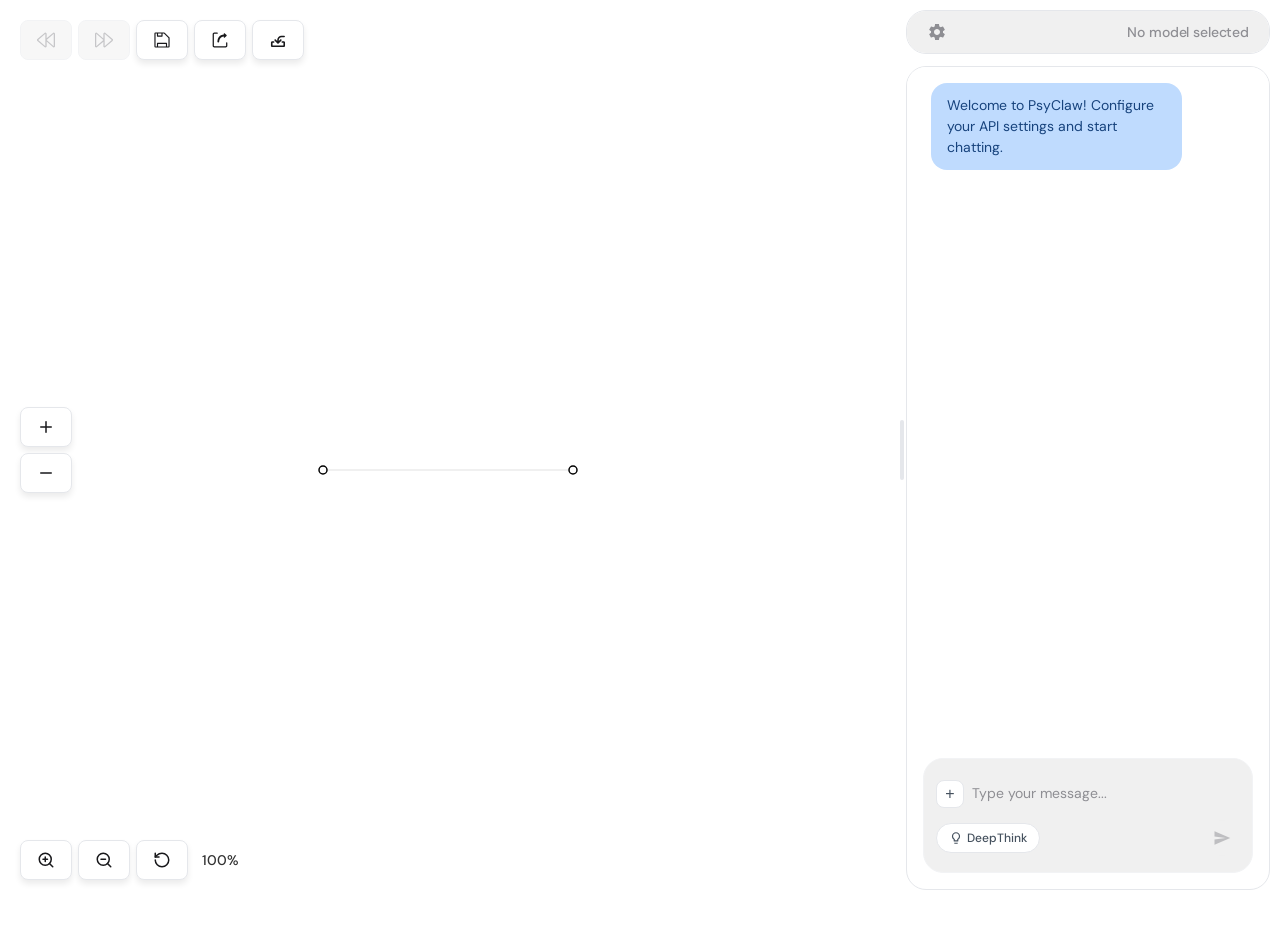
==== commit d8cbc0c4: "style: 调整UI样式及修复MiniMax API地址 - 为按钮添加顶部边距并移除内联样式 - 调整聊天输入区域的内边距 - 更新MiniMax API地址及相关配置 - 移除系统消息的斜体样式" ====
--- a/card.html
+++ b/card.html
@@ -1064,6 +1064,7 @@
             color: var(--brand-blue);
             border-color: var(--primary-200);
             background: var(--primary-200);
+            margin-top: 12px;
         }
 
         .conditions-btn.add-btn:hover {
@@ -1439,6 +1440,7 @@
             font-weight: 500;
             cursor: pointer;
             transition: all 0.2s;
+            -webkit-user-select: none;
             user-select: none;
             border: 2px solid transparent;
             font-family: var(--font-ui);
@@ -1916,7 +1918,7 @@
                             No variables detected. Add variables starting with '$' in your routines/loops first.
                         </div>
                     </div>
-                    <button type="button" class="conditions-btn add-btn" id="addConditionRowBtn" style="margin-top: 12px;">
+                    <button type="button" class="conditions-btn add-btn" id="addConditionRowBtn">
                         + Add Condition
                     </button>
                 </div>
